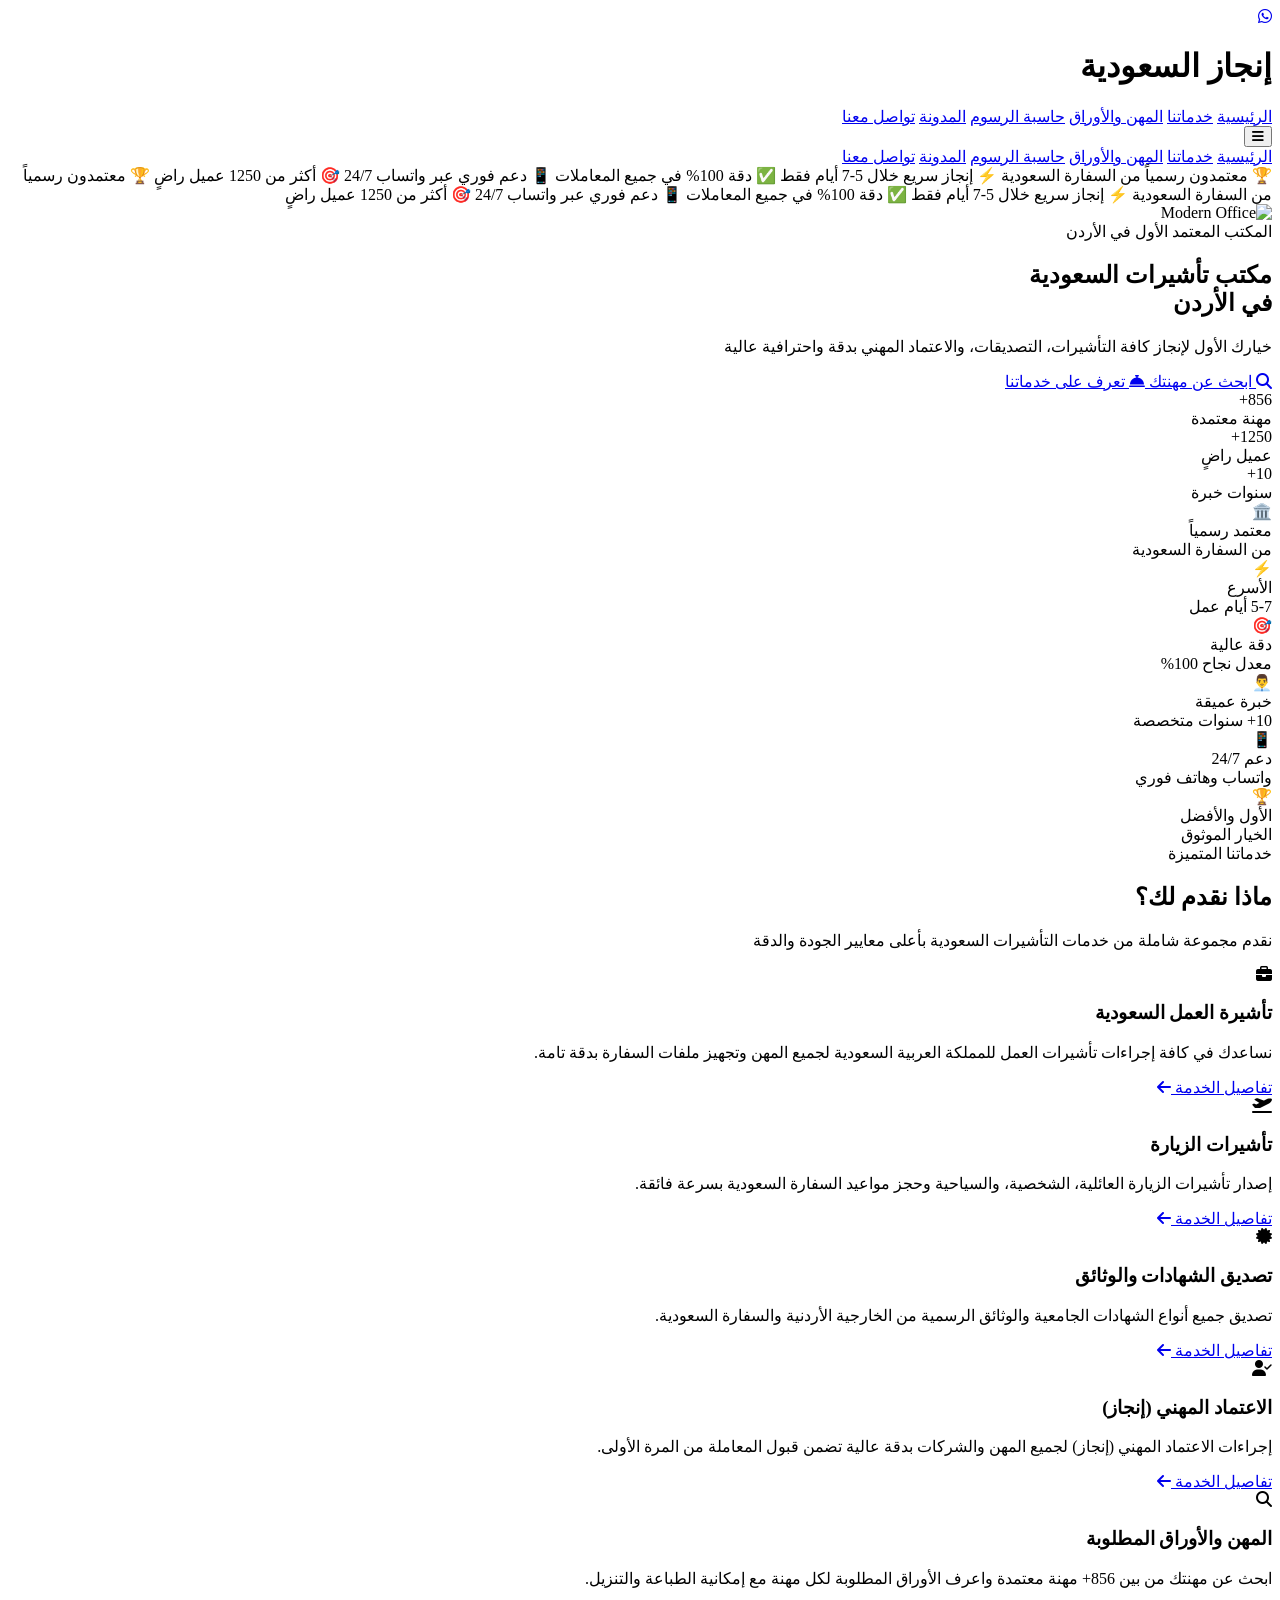
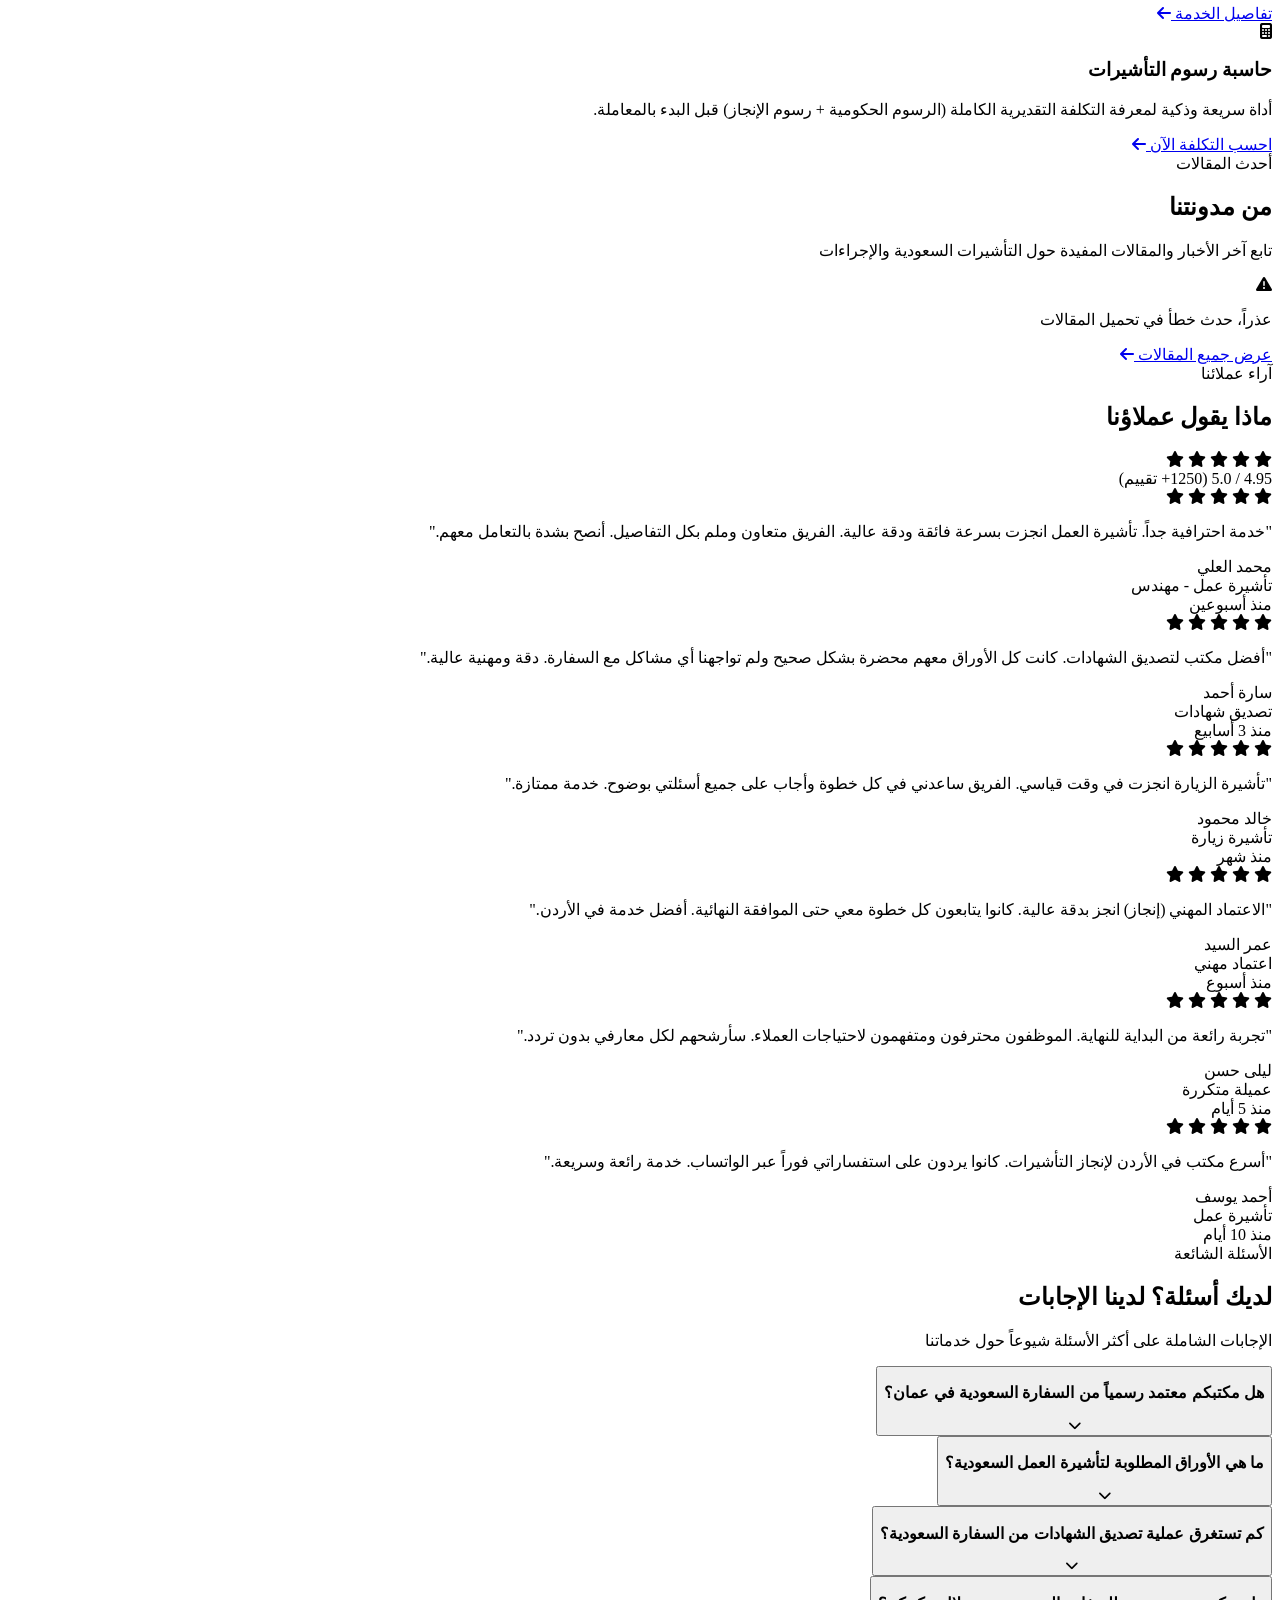
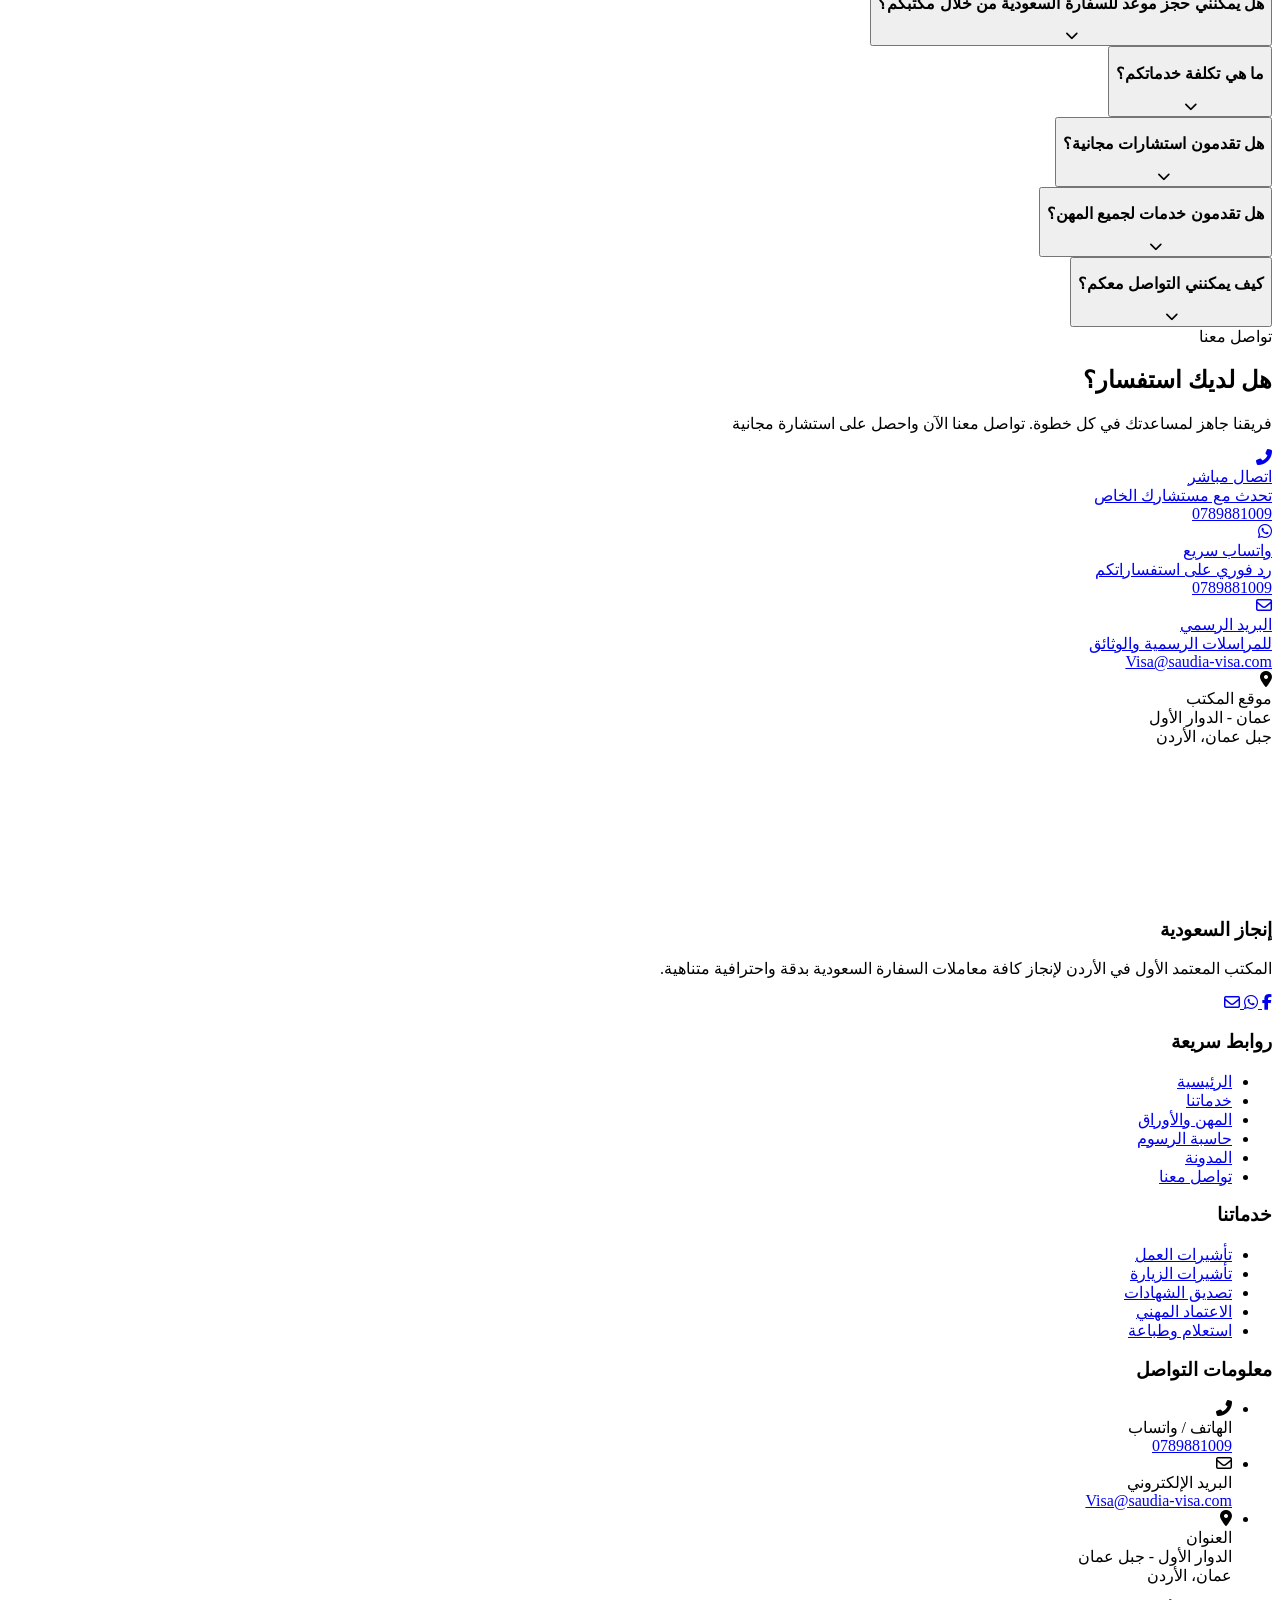
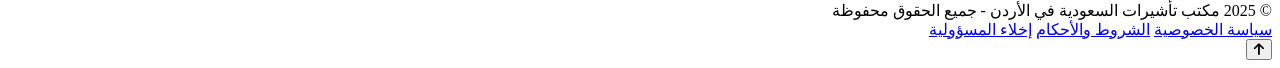
==== index.html @ 754a8220 "auto-commit for 60c1ec92-1273-4c73-ac5c-64f71bdcb154" ====
<!DOCTYPE html>
<html lang="ar" dir="rtl">
<head>
    <!-- Google Analytics -->
    <script async src="https://www.googletagmanager.com/gtag/js?id=G-4B2WJZ75XG"></script>
    <script>
      window.dataLayer = window.dataLayer || [];
      function gtag(){dataLayer.push(arguments);}
      gtag('js', new Date());
      gtag('config', 'G-4B2WJZ75XG');
    </script>
    
    <meta charset="UTF-8">
    <meta name="viewport" content="width=device-width, initial-scale=1.0">
    
    <!-- SEO Meta Tags -->
    <title>مكتب تأشيرات السعودية في الأردن | إنجاز معتمد - تسهيلات التأشيرات والتصديقات</title>
    <meta name="description" content="المكتب المعتمد الأول في الأردن لخدمات التأشيرات السعودية، تصديق الشهادات، الاعتماد المهني (إنجاز)، وحجز مواعيد السفارة. خدمات سريعة واحترافية بدقة 100%.">
    <meta name="keywords" content="تأشيرات السعودية الأردن, مكتب تأشيرات معتمد عمان, تصديق شهادات السفارة السعودية, إنجاز السعودية, تأشيرة عمل سعودية, مكتب إنجاز معتمد الأردن">
    <meta name="robots" content="index, follow, max-snippet:-1, max-image-preview:large">
    <link rel="canonical" href="https://saudia-visa.com/">
    <meta name="author" content="مكتب تأشيرات السعودية - إنجاز">
    
    <!-- Open Graph -->
    <meta property="og:type" content="website">
    <meta property="og:url" content="https://saudia-visa.com/">
    <meta property="og:title" content="مكتب تأشيرات السعودية في الأردن | المركز المعتمد للسفارة">
    <meta property="og:description" content="المكتب المعتمد الأول في الأردن لإنجاز كافة معاملات التأشيرات السعودية، التصديقات، والاعتماد المهني بأعلى معايير الدقة والسرعة.">
    <meta property="og:image" content="https://saudia-visa.com/images/1000136638.webp">
    
    <!-- Favicons -->
    <link rel="icon" type="image/x-icon" href="favicon.ico">
    <link rel="icon" type="image/png" sizes="32x32" href="favicon-32x32.png">
    
    <!-- Fonts & Icons -->
    <link rel="preconnect" href="https://fonts.googleapis.com">
    <link rel="preconnect" href="https://fonts.gstatic.com" crossorigin>
    <link href="https://fonts.googleapis.com/css2?family=Alexandria:wght@300;400;500;600;700;800;900&family=Tajawal:wght@300;400;500;700;900&display=swap" rel="stylesheet">
    <link rel="stylesheet" href="https://cdnjs.cloudflare.com/ajax/libs/font-awesome/6.5.1/css/all.min.css">
    
    <!-- Tailwind CSS -->
    <script src="https://cdn.tailwindcss.com"></script>
    <script>
        tailwind.config = {
            theme: {
                extend: {
                    colors: {
                        'navy': '#1B2A41',
                        'gold': '#C9A26A',
                        'gold-light': '#D4B583',
                        'navy-dark': '#121C2B',
                    },
                    fontFamily: {
                        'arabic': ['Alexandria', 'Tajawal', 'sans-serif'],
                    },
                }
            }
        }
    </script>
    
    <!-- Custom Styles -->
    <link rel="stylesheet" href="styles.css">
    
    <!-- Structured Data -->
    <script type="application/ld+json">
    {
      "@context": "https://schema.org",
      "@type": "LocalBusiness",
      "name": "مكتب تأشيرات السعودية في الأردن - إنجاز",
      "alternateName": ["Saudia Visa Jordan", "Enjaz KSA Jordan"],
      "url": "https://saudia-visa.com",
      "logo": "https://saudia-visa.com/favicon-32x32.png",
      "image": "https://saudia-visa.com/images/1000136638.webp",
      "description": "المكتب المعتمد لدى السفارة السعودية في الأردن لتسهيل إجراءات التأشيرات، تصديق الشهادات الجامعية والوثائق الرسمية، والزيارات للسعودية.",
      "telephone": "+962789881009",
      "email": "Visa@saudia-visa.com",
      "priceRange": "JOD 20-200",
      "address": {
        "@type": "PostalAddress",
        "streetAddress": "الدوار الأول - جبل عمان",
        "addressLocality": "عمان",
        "addressRegion": "عمان",
        "postalCode": "11110",
        "addressCountry": "JO"
      },
      "geo": {
        "@type": "GeoCoordinates",
        "latitude": 31.9539,
        "longitude": 35.9106
      },
      "openingHoursSpecification": [{
        "@type": "OpeningHoursSpecification",
        "dayOfWeek": ["Saturday", "Sunday", "Monday", "Tuesday", "Wednesday", "Thursday"],
        "opens": "09:00",
        "closes": "17:00"
      }],
      "sameAs": ["https://www.facebook.com/Saudiavisajo"],
      "aggregateRating": {
        "@type": "AggregateRating",
        "ratingValue": "4.95",
        "bestRating": "5",
        "reviewCount": "1250"
      }
    }
    </script>
</head>
<body class="font-arabic bg-gray-50 text-slate-900">
    
    <!-- Floating WhatsApp Button -->
    <a href="https://wa.me/962789881009" 
       target="_blank"
       data-testid="whatsapp-float-btn"
       class="fixed bottom-6 left-6 z-50 w-16 h-16 bg-green-500 hover:bg-green-600 text-white rounded-full flex items-center justify-center shadow-2xl hover:scale-110 transition-all duration-300 hover:-translate-y-1">
        <i class="fab fa-whatsapp text-3xl"></i>
    </a>
    
    <!-- Header / Navigation -->
    <header class="sticky top-0 z-40 backdrop-blur-xl bg-white/80 border-b border-gray-100 shadow-sm">
        <div class="max-w-7xl mx-auto px-4 sm:px-6 lg:px-8">
            <div class="flex items-center justify-between h-20">
                <!-- Logo -->
                <div class="flex-shrink-0">
                    <h1 class="text-2xl lg:text-3xl font-bold text-navy">
                        <span class="text-gold">إنجاز</span> السعودية
                    </h1>
                </div>
                
                <!-- Desktop Navigation -->
                <nav class="hidden lg:flex items-center space-x-8 space-x-reverse">
                    <a href="#home" data-testid="nav-home" class="text-navy hover:text-gold transition-colors font-medium">الرئيسية</a>
                    <a href="#services" data-testid="nav-services" class="text-navy hover:text-gold transition-colors font-medium">خدماتنا</a>
                    <a href="professions.html" data-testid="nav-professions" class="text-navy hover:text-gold transition-colors font-medium">المهن والأوراق</a>
                    <a href="calculator.html" data-testid="nav-calculator" class="text-navy hover:text-gold transition-colors font-medium">حاسبة الرسوم</a>
                    <a href="blog.html" data-testid="nav-blog" class="text-navy hover:text-gold transition-colors font-medium">المدونة</a>
                    <a href="#contact" data-testid="nav-contact-cta" class="bg-gold hover:bg-gold-light text-white px-6 py-2.5 rounded-lg font-semibold transition-all hover:-translate-y-0.5 shadow-lg">
                        تواصل معنا
                    </a>
                </nav>
                
                <!-- Mobile Menu Button -->
                <button id="mobile-menu-btn" data-testid="mobile-menu-btn" class="lg:hidden p-2 text-navy">
                    <i class="fas fa-bars text-2xl"></i>
                </button>
            </div>
        </div>
        
        <!-- Mobile Menu -->
        <div id="mobile-menu" class="hidden lg:hidden bg-white border-t border-gray-100">
            <div class="px-4 py-4 space-y-3">
                <a href="#home" class="block py-2 text-navy hover:text-gold transition-colors font-medium">الرئيسية</a>
                <a href="#services" class="block py-2 text-navy hover:text-gold transition-colors font-medium">خدماتنا</a>
                <a href="professions.html" class="block py-2 text-navy hover:text-gold transition-colors font-medium">المهن والأوراق</a>
                <a href="calculator.html" class="block py-2 text-navy hover:text-gold transition-colors font-medium">حاسبة الرسوم</a>
                <a href="blog.html" class="block py-2 text-navy hover:text-gold transition-colors font-medium">المدونة</a>
                <a href="#contact" class="block bg-gold text-white px-6 py-3 rounded-lg font-semibold text-center">تواصل معنا</a>
            </div>
        </div>
    </header>
    
    <!-- News Ticker -->
    <div class="bg-gradient-to-r from-navy to-navy-dark border-b border-gold/30 overflow-hidden">
        <div class="news-ticker py-3">
            <div class="inline-flex gap-24 animate-scroll">
                <span class="text-white text-sm font-medium whitespace-nowrap">🏆 معتمدون رسمياً من السفارة السعودية</span>
                <span class="text-gold text-sm font-medium whitespace-nowrap">⚡ إنجاز سريع خلال 5-7 أيام فقط</span>
                <span class="text-white text-sm font-medium whitespace-nowrap">✅ دقة 100% في جميع المعاملات</span>
                <span class="text-gold text-sm font-medium whitespace-nowrap">📱 دعم فوري عبر واتساب 24/7</span>
                <span class="text-white text-sm font-medium whitespace-nowrap">🎯 أكثر من 1250 عميل راضٍ</span>
                
                <span class="text-white text-sm font-medium whitespace-nowrap">🏆 معتمدون رسمياً من السفارة السعودية</span>
                <span class="text-gold text-sm font-medium whitespace-nowrap">⚡ إنجاز سريع خلال 5-7 أيام فقط</span>
                <span class="text-white text-sm font-medium whitespace-nowrap">✅ دقة 100% في جميع المعاملات</span>
                <span class="text-gold text-sm font-medium whitespace-nowrap">📱 دعم فوري عبر واتساب 24/7</span>
                <span class="text-white text-sm font-medium whitespace-nowrap">🎯 أكثر من 1250 عميل راضٍ</span>
            </div>
        </div>
    </div>
    
    <!-- Hero Section -->
    <section id="home" class="relative min-h-[90vh] flex items-center overflow-hidden">
        <div class="absolute inset-0 z-0">
            <img src="https://static.prod-images.emergentagent.com/jobs/9edf86e0-bd9d-4007-a13e-6e0731d6fd46/images/ae03e99be70bc3eed83d66beb9b21f44edf76502349122cc64ecda5b08d355f0.png" 
                 alt="Modern Office" 
                 class="w-full h-full object-cover">
            <div class="absolute inset-0 bg-gradient-to-r from-navy/95 via-navy/80 to-transparent"></div>
        </div>
        
        <div class="relative z-10 max-w-7xl mx-auto px-4 sm:px-6 lg:px-8 py-20">
            <div class="max-w-3xl">
                <div class="mb-6">
                    <span class="inline-block px-4 py-2 bg-gold/20 text-gold text-xs font-bold uppercase tracking-wider rounded-full border border-gold/40">
                        المكتب المعتمد الأول في الأردن
                    </span>
                </div>
                
                <h1 class="text-4xl sm:text-5xl lg:text-6xl font-bold text-white mb-6 leading-tight">
                    مكتب <span class="text-gold">تأشيرات السعودية</span><br>في الأردن
                </h1>
                
                <p class="text-xl sm:text-2xl text-gray-200 mb-8 leading-relaxed">
                    خيارك الأول لإنجاز كافة التأشيرات، التصديقات، والاعتماد المهني بدقة واحترافية عالية
                </p>
                
                <div class="flex flex-col sm:flex-row gap-4">
                    <a href="professions.html" 
                       data-testid="hero-cta-professions"
                       class="inline-flex items-center justify-center px-8 py-4 bg-gold hover:bg-gold-light text-white text-lg font-bold rounded-xl transition-all hover:-translate-y-1 shadow-2xl">
                        <i class="fas fa-search ml-3"></i>
                        ابحث عن مهنتك
                    </a>
                    <a href="#services" 
                       data-testid="hero-cta-services"
                       class="inline-flex items-center justify-center px-8 py-4 bg-white/10 backdrop-blur-sm hover:bg-white/20 text-white text-lg font-bold rounded-xl border-2 border-white/30 transition-all">
                        <i class="fas fa-concierge-bell ml-3"></i>
                        تعرف على خدماتنا
                    </a>
                </div>
                
                <!-- Stats -->
                <div class="grid grid-cols-3 gap-6 mt-12 pt-12 border-t border-white/20">
                    <div class="text-center">
                        <div class="text-3xl lg:text-4xl font-bold text-gold mb-1">856+</div>
                        <div class="text-sm text-gray-300">مهنة معتمدة</div>
                    </div>
                    <div class="text-center">
                        <div class="text-3xl lg:text-4xl font-bold text-gold mb-1">1250+</div>
                        <div class="text-sm text-gray-300">عميل راضٍ</div>
                    </div>
                    <div class="text-center">
                        <div class="text-3xl lg:text-4xl font-bold text-gold mb-1">10+</div>
                        <div class="text-sm text-gray-300">سنوات خبرة</div>
                    </div>
                </div>
            </div>
        </div>
    </section>
    
    <!-- Trust Badges -->
    <section class="py-12 bg-white border-y border-gray-100">
        <div class="max-w-7xl mx-auto px-4 sm:px-6 lg:px-8">
            <div class="grid grid-cols-2 md:grid-cols-3 lg:grid-cols-6 gap-6">
                <div class="text-center p-6 rounded-2xl bg-gray-50 hover:bg-gold/5 transition-colors border border-transparent hover:border-gold/30">
                    <div class="text-4xl mb-3">🏛️</div>
                    <div class="font-bold text-navy text-sm mb-1">معتمد رسمياً</div>
                    <div class="text-xs text-gray-600">من السفارة السعودية</div>
                </div>
                
                <div class="text-center p-6 rounded-2xl bg-gray-50 hover:bg-gold/5 transition-colors border border-transparent hover:border-gold/30">
                    <div class="text-4xl mb-3">⚡</div>
                    <div class="font-bold text-navy text-sm mb-1">الأسرع</div>
                    <div class="text-xs text-gray-600">5-7 أيام عمل</div>
                </div>
                
                <div class="text-center p-6 rounded-2xl bg-gray-50 hover:bg-gold/5 transition-colors border border-transparent hover:border-gold/30">
                    <div class="text-4xl mb-3">🎯</div>
                    <div class="font-bold text-navy text-sm mb-1">دقة عالية</div>
                    <div class="text-xs text-gray-600">معدل نجاح 100%</div>
                </div>
                
                <div class="text-center p-6 rounded-2xl bg-gray-50 hover:bg-gold/5 transition-colors border border-transparent hover:border-gold/30">
                    <div class="text-4xl mb-3">👨‍💼</div>
                    <div class="font-bold text-navy text-sm mb-1">خبرة عميقة</div>
                    <div class="text-xs text-gray-600">10+ سنوات متخصصة</div>
                </div>
                
                <div class="text-center p-6 rounded-2xl bg-gray-50 hover:bg-gold/5 transition-colors border border-transparent hover:border-gold/30">
                    <div class="text-4xl mb-3">📱</div>
                    <div class="font-bold text-navy text-sm mb-1">دعم 24/7</div>
                    <div class="text-xs text-gray-600">واتساب وهاتف فوري</div>
                </div>
                
                <div class="text-center p-6 rounded-2xl bg-gray-50 hover:bg-gold/5 transition-colors border border-transparent hover:border-gold/30">
                    <div class="text-4xl mb-3">🏆</div>
                    <div class="font-bold text-navy text-sm mb-1">الأول والأفضل</div>
                    <div class="text-xs text-gray-600">الخيار الموثوق</div>
                </div>
            </div>
        </div>
    </section>
    
    <!-- Services Section -->
    <section id="services" class="py-20 lg:py-32 bg-gray-50">
        <div class="max-w-7xl mx-auto px-4 sm:px-6 lg:px-8">
            <div class="text-center mb-16">
                <span class="text-gold text-xs font-bold uppercase tracking-wider">خدماتنا المتميزة</span>
                <h2 class="text-3xl sm:text-4xl lg:text-5xl font-bold text-navy mt-3 mb-6">ماذا نقدم لك؟</h2>
                <p class="text-lg text-gray-600 max-w-3xl mx-auto">
                    نقدم مجموعة شاملة من خدمات التأشيرات السعودية بأعلى معايير الجودة والدقة
                </p>
            </div>
            
            <div class="grid md:grid-cols-2 lg:grid-cols-3 gap-8">
                <!-- Service Card 1 -->
                <div class="bg-white rounded-2xl p-8 border border-gray-100 hover:border-gold/30 hover:-translate-y-2 transition-all duration-300 shadow-sm hover:shadow-xl group" data-testid="service-work-visa">
                    <div class="w-16 h-16 bg-navy/5 group-hover:bg-navy rounded-xl flex items-center justify-center mb-6 transition-colors">
                        <i class="fas fa-briefcase text-2xl text-navy group-hover:text-white transition-colors"></i>
                    </div>
                    <h3 class="text-2xl font-bold text-navy mb-4">تأشيرة العمل السعودية</h3>
                    <p class="text-gray-600 mb-6 leading-relaxed">
                        نساعدك في كافة إجراءات تأشيرات العمل للمملكة العربية السعودية لجميع المهن وتجهيز ملفات السفارة بدقة تامة.
                    </p>
                    <a href="work-visa.html" data-testid="service-link-work-visa" class="inline-flex items-center text-gold font-semibold hover:gap-3 transition-all">
                        تفاصيل الخدمة
                        <i class="fas fa-arrow-left mr-2"></i>
                    </a>
                </div>
                
                <!-- Service Card 2 -->
                <div class="bg-white rounded-2xl p-8 border border-gray-100 hover:border-gold/30 hover:-translate-y-2 transition-all duration-300 shadow-sm hover:shadow-xl group" data-testid="service-visit-visa">
                    <div class="w-16 h-16 bg-navy/5 group-hover:bg-navy rounded-xl flex items-center justify-center mb-6 transition-colors">
                        <i class="fas fa-plane-departure text-2xl text-navy group-hover:text-white transition-colors"></i>
                    </div>
                    <h3 class="text-2xl font-bold text-navy mb-4">تأشيرات الزيارة</h3>
                    <p class="text-gray-600 mb-6 leading-relaxed">
                        إصدار تأشيرات الزيارة العائلية، الشخصية، والسياحية وحجز مواعيد السفارة السعودية بسرعة فائقة.
                    </p>
                    <a href="visit-visa.html" data-testid="service-link-visit-visa" class="inline-flex items-center text-gold font-semibold hover:gap-3 transition-all">
                        تفاصيل الخدمة
                        <i class="fas fa-arrow-left mr-2"></i>
                    </a>
                </div>
                
                <!-- Service Card 3 -->
                <div class="bg-white rounded-2xl p-8 border border-gray-100 hover:border-gold/30 hover:-translate-y-2 transition-all duration-300 shadow-sm hover:shadow-xl group" data-testid="service-certificates">
                    <div class="w-16 h-16 bg-navy/5 group-hover:bg-navy rounded-xl flex items-center justify-center mb-6 transition-colors">
                        <i class="fas fa-certificate text-2xl text-navy group-hover:text-white transition-colors"></i>
                    </div>
                    <h3 class="text-2xl font-bold text-navy mb-4">تصديق الشهادات والوثائق</h3>
                    <p class="text-gray-600 mb-6 leading-relaxed">
                        تصديق جميع أنواع الشهادات الجامعية والوثائق الرسمية من الخارجية الأردنية والسفارة السعودية.
                    </p>
                    <a href="certificates.html" data-testid="service-link-certificates" class="inline-flex items-center text-gold font-semibold hover:gap-3 transition-all">
                        تفاصيل الخدمة
                        <i class="fas fa-arrow-left mr-2"></i>
                    </a>
                </div>
                
                <!-- Service Card 4 -->
                <div class="bg-white rounded-2xl p-8 border border-gray-100 hover:border-gold/30 hover:-translate-y-2 transition-all duration-300 shadow-sm hover:shadow-xl group" data-testid="service-professional">
                    <div class="w-16 h-16 bg-navy/5 group-hover:bg-navy rounded-xl flex items-center justify-center mb-6 transition-colors">
                        <i class="fas fa-user-check text-2xl text-navy group-hover:text-white transition-colors"></i>
                    </div>
                    <h3 class="text-2xl font-bold text-navy mb-4">الاعتماد المهني (إنجاز)</h3>
                    <p class="text-gray-600 mb-6 leading-relaxed">
                        إجراءات الاعتماد المهني (إنجاز) لجميع المهن والشركات بدقة عالية تضمن قبول المعاملة من المرة الأولى.
                    </p>
                    <a href="professional.html" data-testid="service-link-professional" class="inline-flex items-center text-gold font-semibold hover:gap-3 transition-all">
                        تفاصيل الخدمة
                        <i class="fas fa-arrow-left mr-2"></i>
                    </a>
                </div>
                
                <!-- Service Card 5 -->
                <div class="bg-white rounded-2xl p-8 border border-gray-100 hover:border-gold/30 hover:-translate-y-2 transition-all duration-300 shadow-sm hover:shadow-xl group" data-testid="service-professions">
                    <div class="w-16 h-16 bg-navy/5 group-hover:bg-navy rounded-xl flex items-center justify-center mb-6 transition-colors">
                        <i class="fas fa-search text-2xl text-navy group-hover:text-white transition-colors"></i>
                    </div>
                    <h3 class="text-2xl font-bold text-navy mb-4">المهن والأوراق المطلوبة</h3>
                    <p class="text-gray-600 mb-6 leading-relaxed">
                        ابحث عن مهنتك من بين 856+ مهنة معتمدة واعرف الأوراق المطلوبة لكل مهنة مع إمكانية الطباعة والتنزيل.
                    </p>
                    <a href="professions.html" data-testid="service-link-professions" class="inline-flex items-center text-gold font-semibold hover:gap-3 transition-all">
                        تفاصيل الخدمة
                        <i class="fas fa-arrow-left mr-2"></i>
                    </a>
                </div>
                
                <!-- Service Card 6 -->
                <div class="bg-white rounded-2xl p-8 border border-gold/30 hover:-translate-y-2 transition-all duration-300 shadow-sm hover:shadow-xl group" data-testid="service-calculator">
                    <div class="w-16 h-16 bg-gold/10 group-hover:bg-gold rounded-xl flex items-center justify-center mb-6 transition-colors">
                        <i class="fas fa-calculator text-2xl text-gold group-hover:text-white transition-colors"></i>
                    </div>
                    <h3 class="text-2xl font-bold text-navy mb-4">حاسبة رسوم التأشيرات</h3>
                    <p class="text-gray-600 mb-6 leading-relaxed">
                        أداة سريعة وذكية لمعرفة التكلفة التقديرية الكاملة (الرسوم الحكومية + رسوم الإنجاز) قبل البدء بالمعاملة.
                    </p>
                    <a href="calculator.html" data-testid="service-link-calculator" class="inline-flex items-center text-gold font-semibold hover:gap-3 transition-all">
                        احسب التكلفة الآن
                        <i class="fas fa-arrow-left mr-2"></i>
                    </a>
                </div>
            </div>
        </div>
    </section>
    
    <!-- Blog Section -->
    <section class="py-20 lg:py-32 bg-white">
        <div class="max-w-7xl mx-auto px-4 sm:px-6 lg:px-8">
            <div class="text-center mb-16">
                <span class="text-gold text-xs font-bold uppercase tracking-wider">أحدث المقالات</span>
                <h2 class="text-3xl sm:text-4xl lg:text-5xl font-bold text-navy mt-3 mb-6">من مدونتنا</h2>
                <p class="text-lg text-gray-600 max-w-3xl mx-auto">
                    تابع آخر الأخبار والمقالات المفيدة حول التأشيرات السعودية والإجراءات
                </p>
            </div>
            
            <div id="blog-posts" class="grid md:grid-cols-2 lg:grid-cols-3 gap-8">
                <!-- Blog posts will be loaded dynamically -->
                <div class="text-center col-span-full text-gray-500">جاري تحميل المقالات...</div>
            </div>
            
            <div class="text-center mt-12">
                <a href="blog.html" data-testid="blog-view-all" class="inline-flex items-center px-8 py-3 bg-navy hover:bg-navy-dark text-white font-bold rounded-xl transition-all">
                    عرض جميع المقالات
                    <i class="fas fa-arrow-left mr-3"></i>
                </a>
            </div>
        </div>
    </section>
    
    <!-- Reviews / Testimonials Section -->
    <section class="py-20 lg:py-32 bg-gradient-to-br from-gray-50 to-white">
        <div class="max-w-7xl mx-auto px-4 sm:px-6 lg:px-8">
            <div class="text-center mb-16">
                <span class="text-gold text-xs font-bold uppercase tracking-wider">آراء عملائنا</span>
                <h2 class="text-3xl sm:text-4xl lg:text-5xl font-bold text-navy mt-3 mb-6">ماذا يقول عملاؤنا</h2>
                <div class="flex items-center justify-center gap-2 mb-4">
                    <div class="flex text-gold text-2xl">
                        <i class="fas fa-star"></i>
                        <i class="fas fa-star"></i>
                        <i class="fas fa-star"></i>
                        <i class="fas fa-star"></i>
                        <i class="fas fa-star"></i>
                    </div>
                    <span class="text-lg font-bold text-navy">4.95 / 5.0</span>
                    <span class="text-gray-600">(1250+ تقييم)</span>
                </div>
            </div>
            
            <div class="grid md:grid-cols-2 lg:grid-cols-3 gap-8">
                <!-- Review 1 -->
                <div class="bg-white rounded-2xl p-8 border border-gray-100 hover:border-gold/30 transition-all shadow-sm hover:shadow-lg" data-testid="review-1">
                    <div class="flex text-gold text-lg mb-4">
                        <i class="fas fa-star"></i>
                        <i class="fas fa-star"></i>
                        <i class="fas fa-star"></i>
                        <i class="fas fa-star"></i>
                        <i class="fas fa-star"></i>
                    </div>
                    <p class="text-gray-700 mb-6 leading-relaxed italic">
                        "خدمة احترافية جداً. تأشيرة العمل انجزت بسرعة فائقة ودقة عالية. الفريق متعاون وملم بكل التفاصيل. أنصح بشدة بالتعامل معهم."
                    </p>
                    <div class="flex items-center justify-between pt-4 border-t border-gray-100">
                        <div>
                            <div class="font-bold text-navy">محمد العلي</div>
                            <div class="text-sm text-gray-500">تأشيرة عمل - مهندس</div>
                        </div>
                        <div class="text-xs text-gray-400">منذ أسبوعين</div>
                    </div>
                </div>
                
                <!-- Review 2 -->
                <div class="bg-white rounded-2xl p-8 border border-gray-100 hover:border-gold/30 transition-all shadow-sm hover:shadow-lg" data-testid="review-2">
                    <div class="flex text-gold text-lg mb-4">
                        <i class="fas fa-star"></i>
                        <i class="fas fa-star"></i>
                        <i class="fas fa-star"></i>
                        <i class="fas fa-star"></i>
                        <i class="fas fa-star"></i>
                    </div>
                    <p class="text-gray-700 mb-6 leading-relaxed italic">
                        "أفضل مكتب لتصديق الشهادات. كانت كل الأوراق معهم محضرة بشكل صحيح ولم تواجهنا أي مشاكل مع السفارة. دقة ومهنية عالية."
                    </p>
                    <div class="flex items-center justify-between pt-4 border-t border-gray-100">
                        <div>
                            <div class="font-bold text-navy">سارة أحمد</div>
                            <div class="text-sm text-gray-500">تصديق شهادات</div>
                        </div>
                        <div class="text-xs text-gray-400">منذ 3 أسابيع</div>
                    </div>
                </div>
                
                <!-- Review 3 -->
                <div class="bg-white rounded-2xl p-8 border border-gray-100 hover:border-gold/30 transition-all shadow-sm hover:shadow-lg" data-testid="review-3">
                    <div class="flex text-gold text-lg mb-4">
                        <i class="fas fa-star"></i>
                        <i class="fas fa-star"></i>
                        <i class="fas fa-star"></i>
                        <i class="fas fa-star"></i>
                        <i class="fas fa-star"></i>
                    </div>
                    <p class="text-gray-700 mb-6 leading-relaxed italic">
                        "تأشيرة الزيارة انجزت في وقت قياسي. الفريق ساعدني في كل خطوة وأجاب على جميع أسئلتي بوضوح. خدمة ممتازة."
                    </p>
                    <div class="flex items-center justify-between pt-4 border-t border-gray-100">
                        <div>
                            <div class="font-bold text-navy">خالد محمود</div>
                            <div class="text-sm text-gray-500">تأشيرة زيارة</div>
                        </div>
                        <div class="text-xs text-gray-400">منذ شهر</div>
                    </div>
                </div>
                
                <!-- Review 4 -->
                <div class="bg-white rounded-2xl p-8 border border-gray-100 hover:border-gold/30 transition-all shadow-sm hover:shadow-lg" data-testid="review-4">
                    <div class="flex text-gold text-lg mb-4">
                        <i class="fas fa-star"></i>
                        <i class="fas fa-star"></i>
                        <i class="fas fa-star"></i>
                        <i class="fas fa-star"></i>
                        <i class="fas fa-star"></i>
                    </div>
                    <p class="text-gray-700 mb-6 leading-relaxed italic">
                        "الاعتماد المهني (إنجاز) انجز بدقة عالية. كانوا يتابعون كل خطوة معي حتى الموافقة النهائية. أفضل خدمة في الأردن."
                    </p>
                    <div class="flex items-center justify-between pt-4 border-t border-gray-100">
                        <div>
                            <div class="font-bold text-navy">عمر السيد</div>
                            <div class="text-sm text-gray-500">اعتماد مهني</div>
                        </div>
                        <div class="text-xs text-gray-400">منذ أسبوع</div>
                    </div>
                </div>
                
                <!-- Review 5 -->
                <div class="bg-white rounded-2xl p-8 border border-gray-100 hover:border-gold/30 transition-all shadow-sm hover:shadow-lg" data-testid="review-5">
                    <div class="flex text-gold text-lg mb-4">
                        <i class="fas fa-star"></i>
                        <i class="fas fa-star"></i>
                        <i class="fas fa-star"></i>
                        <i class="fas fa-star"></i>
                        <i class="fas fa-star"></i>
                    </div>
                    <p class="text-gray-700 mb-6 leading-relaxed italic">
                        "تجربة رائعة من البداية للنهاية. الموظفون محترفون ومتفهمون لاحتياجات العملاء. سأرشحهم لكل معارفي بدون تردد."
                    </p>
                    <div class="flex items-center justify-between pt-4 border-t border-gray-100">
                        <div>
                            <div class="font-bold text-navy">ليلى حسن</div>
                            <div class="text-sm text-gray-500">عميلة متكررة</div>
                        </div>
                        <div class="text-xs text-gray-400">منذ 5 أيام</div>
                    </div>
                </div>
                
                <!-- Review 6 -->
                <div class="bg-white rounded-2xl p-8 border border-gray-100 hover:border-gold/30 transition-all shadow-sm hover:shadow-lg" data-testid="review-6">
                    <div class="flex text-gold text-lg mb-4">
                        <i class="fas fa-star"></i>
                        <i class="fas fa-star"></i>
                        <i class="fas fa-star"></i>
                        <i class="fas fa-star"></i>
                        <i class="fas fa-star"></i>
                    </div>
                    <p class="text-gray-700 mb-6 leading-relaxed italic">
                        "أسرع مكتب في الأردن لإنجاز التأشيرات. كانوا يردون على استفساراتي فوراً عبر الواتساب. خدمة رائعة وسريعة."
                    </p>
                    <div class="flex items-center justify-between pt-4 border-t border-gray-100">
                        <div>
                            <div class="font-bold text-navy">أحمد يوسف</div>
                            <div class="text-sm text-gray-500">تأشيرة عمل</div>
                        </div>
                        <div class="text-xs text-gray-400">منذ 10 أيام</div>
                    </div>
                </div>
            </div>
        </div>
    </section>
    
    <!-- FAQ Section -->
    <section id="faq" class="py-20 lg:py-32 bg-white">
        <div class="max-w-4xl mx-auto px-4 sm:px-6 lg:px-8">
            <div class="text-center mb-16">
                <span class="text-gold text-xs font-bold uppercase tracking-wider">الأسئلة الشائعة</span>
                <h2 class="text-3xl sm:text-4xl lg:text-5xl font-bold text-navy mt-3 mb-6">لديك أسئلة؟ لدينا الإجابات</h2>
                <p class="text-lg text-gray-600">
                    الإجابات الشاملة على أكثر الأسئلة شيوعاً حول خدماتنا
                </p>
            </div>
            
            <div class="space-y-4">
                <!-- FAQ Item 1 -->
                <div class="border border-gray-200 rounded-xl overflow-hidden" data-testid="faq-item-1">
                    <button class="faq-question w-full text-right px-6 py-5 bg-white hover:bg-gray-50 transition-colors flex items-center justify-between">
                        <h3 class="text-lg font-bold text-navy">هل مكتبكم معتمد رسمياً من السفارة السعودية في عمان؟</h3>
                        <i class="fas fa-chevron-down text-gold transition-transform"></i>
                    </button>
                    <div class="faq-answer hidden px-6 py-5 bg-gray-50 border-t border-gray-200">
                        <p class="text-gray-700 leading-relaxed">
                            نعم، نحن مكتب معتمد رسمياً من السفارة السعودية في الأردن، ونعمل كمركز متخصص لإنجاز كافة المعاملات المتعلقة بالتأشيرات والتصديقات والاعتماد المهني (إنجاز). لدينا ترخيص رسمي ونعمل بشكل مباشر مع السفارة.
                        </p>
                    </div>
                </div>
                
                <!-- FAQ Item 2 -->
                <div class="border border-gray-200 rounded-xl overflow-hidden" data-testid="faq-item-2">
                    <button class="faq-question w-full text-right px-6 py-5 bg-white hover:bg-gray-50 transition-colors flex items-center justify-between">
                        <h3 class="text-lg font-bold text-navy">ما هي الأوراق المطلوبة لتأشيرة العمل السعودية؟</h3>
                        <i class="fas fa-chevron-down text-gold transition-transform"></i>
                    </button>
                    <div class="faq-answer hidden px-6 py-5 bg-gray-50 border-t border-gray-200">
                        <p class="text-gray-700 leading-relaxed">
                            تختلف الأوراق المطلوبة حسب المهنة، ولكن بشكل عام تشمل: جواز سفر ساري المفعول (صلاحية 6 أشهر على الأقل)، صور شخصية حديثة، الفحص الطبي المعتمد، الشهادات الأكاديمية والخبرات العملية، وتفويض إلكتروني (إنجاز). يمكنك البحث عن مهنتك في قسم "المهن والأوراق المطلوبة" لمعرفة التفاصيل الدقيقة.
                        </p>
                    </div>
                </div>
                
                <!-- FAQ Item 3 -->
                <div class="border border-gray-200 rounded-xl overflow-hidden" data-testid="faq-item-3">
                    <button class="faq-question w-full text-right px-6 py-5 bg-white hover:bg-gray-50 transition-colors flex items-center justify-between">
                        <h3 class="text-lg font-bold text-navy">كم تستغرق عملية تصديق الشهادات من السفارة السعودية؟</h3>
                        <i class="fas fa-chevron-down text-gold transition-transform"></i>
                    </button>
                    <div class="faq-answer hidden px-6 py-5 bg-gray-50 border-t border-gray-200">
                        <p class="text-gray-700 leading-relaxed">
                            تستغرق عملية التصديق عادةً من 3 إلى 5 أيام عمل، وذلك بعد استكمال كافة التصديقات المطلوبة من الجهات الأردنية المعنية (التعليم العالي أو التربية والتعليم والخارجية الأردنية). نحن نقوم بمتابعة المعاملة حتى إتمامها بنجاح.
                        </p>
                    </div>
                </div>
                
                <!-- FAQ Item 4 -->
                <div class="border border-gray-200 rounded-xl overflow-hidden" data-testid="faq-item-4">
                    <button class="faq-question w-full text-right px-6 py-5 bg-white hover:bg-gray-50 transition-colors flex items-center justify-between">
                        <h3 class="text-lg font-bold text-navy">هل يمكنني حجز موعد للسفارة السعودية من خلال مكتبكم؟</h3>
                        <i class="fas fa-chevron-down text-gold transition-transform"></i>
                    </button>
                    <div class="faq-answer hidden px-6 py-5 bg-gray-50 border-t border-gray-200">
                        <p class="text-gray-700 leading-relaxed">
                            نعم، نقوم بحجز المواعيد نيابة عنك وتجهيز كافة الملفات المطلوبة وفقاً لمعايير السفارة لضمان قبول المعاملة من المرة الأولى دون أي تأخير أو رفض.
                        </p>
                    </div>
                </div>
                
                <!-- FAQ Item 5 -->
                <div class="border border-gray-200 rounded-xl overflow-hidden" data-testid="faq-item-5">
                    <button class="faq-question w-full text-right px-6 py-5 bg-white hover:bg-gray-50 transition-colors flex items-center justify-between">
                        <h3 class="text-lg font-bold text-navy">ما هي تكلفة خدماتكم؟</h3>
                        <i class="fas fa-chevron-down text-gold transition-transform"></i>
                    </button>
                    <div class="faq-answer hidden px-6 py-5 bg-gray-50 border-t border-gray-200">
                        <p class="text-gray-700 leading-relaxed">
                            التكلفة تختلف حسب نوع الخدمة والمهنة. يمكنك استخدام "حاسبة الرسوم" للحصول على تقدير دقيق للتكلفة الإجمالية (الرسوم الحكومية + رسوم المكتب). نحن نضمن أسعاراً تنافسية مع أعلى مستوى من الخدمة.
                        </p>
                    </div>
                </div>
                
                <!-- FAQ Item 6 -->
                <div class="border border-gray-200 rounded-xl overflow-hidden" data-testid="faq-item-6">
                    <button class="faq-question w-full text-right px-6 py-5 bg-white hover:bg-gray-50 transition-colors flex items-center justify-between">
                        <h3 class="text-lg font-bold text-navy">هل تقدمون استشارات مجانية؟</h3>
                        <i class="fas fa-chevron-down text-gold transition-transform"></i>
                    </button>
                    <div class="faq-answer hidden px-6 py-5 bg-gray-50 border-t border-gray-200">
                        <p class="text-gray-700 leading-relaxed">
                            نعم، فريقنا متاح للاستشارات المجانية على مدار 24/7 عبر الواتساب والهاتف لمساعدتك في اختيار الخدمة المناسبة والإجابة على جميع استفساراتك قبل البدء بالمعاملة.
                        </p>
                    </div>
                </div>
                
                <!-- FAQ Item 7 -->
                <div class="border border-gray-200 rounded-xl overflow-hidden" data-testid="faq-item-7">
                    <button class="faq-question w-full text-right px-6 py-5 bg-white hover:bg-gray-50 transition-colors flex items-center justify-between">
                        <h3 class="text-lg font-bold text-navy">هل تقدمون خدمات لجميع المهن؟</h3>
                        <i class="fas fa-chevron-down text-gold transition-transform"></i>
                    </button>
                    <div class="faq-answer hidden px-6 py-5 bg-gray-50 border-t border-gray-200">
                        <p class="text-gray-700 leading-relaxed">
                            نعم، نقدم خدمات تأشيرات العمل لأكثر من 856 مهنة معتمدة من السفارة السعودية. يمكنك البحث عن مهنتك في قاعدة بياناتنا الشاملة والتعرف على الأوراق المطلوبة بالتفصيل.
                        </p>
                    </div>
                </div>
                
                <!-- FAQ Item 8 -->
                <div class="border border-gray-200 rounded-xl overflow-hidden" data-testid="faq-item-8">
                    <button class="faq-question w-full text-right px-6 py-5 bg-white hover:bg-gray-50 transition-colors flex items-center justify-between">
                        <h3 class="text-lg font-bold text-navy">كيف يمكنني التواصل معكم؟</h3>
                        <i class="fas fa-chevron-down text-gold transition-transform"></i>
                    </button>
                    <div class="faq-answer hidden px-6 py-5 bg-gray-50 border-t border-gray-200">
                        <p class="text-gray-700 leading-relaxed">
                            يمكنك التواصل معنا عبر: الواتساب (0789881009)، الاتصال الهاتفي المباشر (0789881009)، البريد الإلكتروني (Visa@saudia-visa.com)، أو زيارتنا في مكتبنا بعمان - الدوار الأول - جبل عمان.
                        </p>
                    </div>
                </div>
            </div>
        </div>
    </section>
    
    <!-- Contact & Map Section -->
    <section id="contact" class="py-20 lg:py-32 bg-gradient-to-br from-navy to-navy-dark text-white">
        <div class="max-w-7xl mx-auto px-4 sm:px-6 lg:px-8">
            <div class="grid lg:grid-cols-2 gap-16 items-start">
                <!-- Contact Info -->
                <div>
                    <span class="text-gold text-xs font-bold uppercase tracking-wider">تواصل معنا</span>
                    <h2 class="text-3xl sm:text-4xl lg:text-5xl font-bold mt-3 mb-6">هل لديك استفسار؟</h2>
                    <p class="text-xl text-gray-300 mb-12 leading-relaxed">
                        فريقنا جاهز لمساعدتك في كل خطوة. تواصل معنا الآن واحصل على استشارة مجانية
                    </p>
                    
                    <div class="space-y-6">
                        <!-- Phone -->
                        <a href="tel:0789881009" data-testid="contact-phone" class="flex items-start gap-4 p-6 bg-white/10 backdrop-blur-sm rounded-2xl hover:bg-white/20 transition-all border border-white/10">
                            <div class="w-14 h-14 bg-gold rounded-xl flex items-center justify-center flex-shrink-0">
                                <i class="fas fa-phone-alt text-white text-xl"></i>
                            </div>
                            <div>
                                <div class="font-bold text-lg mb-1">اتصال مباشر</div>
                                <div class="text-gray-300 mb-2">تحدث مع مستشارك الخاص</div>
                                <div class="text-gold font-bold text-lg">0789881009</div>
                            </div>
                        </a>
                        
                        <!-- WhatsApp -->
                        <a href="https://wa.me/962789881009" target="_blank" data-testid="contact-whatsapp" class="flex items-start gap-4 p-6 bg-white/10 backdrop-blur-sm rounded-2xl hover:bg-white/20 transition-all border border-white/10">
                            <div class="w-14 h-14 bg-green-500 rounded-xl flex items-center justify-center flex-shrink-0">
                                <i class="fab fa-whatsapp text-white text-2xl"></i>
                            </div>
                            <div>
                                <div class="font-bold text-lg mb-1">واتساب سريع</div>
                                <div class="text-gray-300 mb-2">رد فوري على استفساراتكم</div>
                                <div class="text-gold font-bold text-lg">0789881009</div>
                            </div>
                        </a>
                        
                        <!-- Email -->
                        <a href="mailto:Visa@saudia-visa.com" data-testid="contact-email" class="flex items-start gap-4 p-6 bg-white/10 backdrop-blur-sm rounded-2xl hover:bg-white/20 transition-all border border-white/10">
                            <div class="w-14 h-14 bg-gold rounded-xl flex items-center justify-center flex-shrink-0">
                                <i class="far fa-envelope text-white text-xl"></i>
                            </div>
                            <div>
                                <div class="font-bold text-lg mb-1">البريد الرسمي</div>
                                <div class="text-gray-300 mb-2">للمراسلات الرسمية والوثائق</div>
                                <div class="text-gold font-bold">Visa@saudia-visa.com</div>
                            </div>
                        </a>
                        
                        <!-- Location -->
                        <div class="flex items-start gap-4 p-6 bg-white/10 backdrop-blur-sm rounded-2xl border border-white/10">
                            <div class="w-14 h-14 bg-gold rounded-xl flex items-center justify-center flex-shrink-0">
                                <i class="fas fa-map-marker-alt text-white text-xl"></i>
                            </div>
                            <div>
                                <div class="font-bold text-lg mb-1">موقع المكتب</div>
                                <div class="text-gray-300 mb-2">عمان - الدوار الأول</div>
                                <div class="text-gold font-bold">جبل عمان، الأردن</div>
                            </div>
                        </div>
                    </div>
                </div>
                
                <!-- Map -->
                <div class="rounded-2xl overflow-hidden shadow-2xl h-[600px] lg:sticky lg:top-24" data-testid="google-map">
                    <iframe 
                        src="https://www.google.com/maps/embed?pb=!1m18!1m12!1m3!1d3384.2827842735484!2d35.9086!3d31.9539!2m3!1f0!2f0!3f0!3m2!1i1024!2i768!4f13.1!3m3!1m2!1s0x0%3A0x0!2zMzHCsDU3JzE0LjAiTiAzNcKwNTQnMzEuMCJF!5e0!3m2!1sen!2sjo!4v1234567890" 
                        width="100%" 
                        height="100%" 
                        style="border:0;" 
                        allowfullscreen="" 
                        loading="lazy" 
                        referrerpolicy="no-referrer-when-downgrade"
                        class="grayscale hover:grayscale-0 transition-all duration-500">
                    </iframe>
                </div>
            </div>
        </div>
    </section>
    
    <!-- Footer -->
    <footer class="bg-navy-dark text-white pt-20 pb-8">
        <div class="max-w-7xl mx-auto px-4 sm:px-6 lg:px-8">
            <div class="grid md:grid-cols-2 lg:grid-cols-4 gap-12 mb-16">
                <!-- Column 1: About -->
                <div>
                    <h3 class="text-2xl font-bold mb-6">
                        <span class="text-gold">إنجاز</span> السعودية
                    </h3>
                    <p class="text-gray-400 mb-6 leading-relaxed">
                        المكتب المعتمد الأول في الأردن لإنجاز كافة معاملات السفارة السعودية بدقة واحترافية متناهية.
                    </p>
                    <div class="flex gap-3">
                        <a href="https://www.facebook.com/Saudiavisajo" target="_blank" class="w-10 h-10 bg-white/10 hover:bg-gold rounded-lg flex items-center justify-center transition-colors">
                            <i class="fab fa-facebook-f"></i>
                        </a>
                        <a href="https://wa.me/962789881009" target="_blank" class="w-10 h-10 bg-white/10 hover:bg-gold rounded-lg flex items-center justify-center transition-colors">
                            <i class="fab fa-whatsapp"></i>
                        </a>
                        <a href="mailto:Visa@saudia-visa.com" class="w-10 h-10 bg-white/10 hover:bg-gold rounded-lg flex items-center justify-center transition-colors">
                            <i class="far fa-envelope"></i>
                        </a>
                    </div>
                </div>
                
                <!-- Column 2: Quick Links -->
                <div>
                    <h3 class="text-lg font-bold mb-6 border-b border-gold/30 pb-3">روابط سريعة</h3>
                    <ul class="space-y-3">
                        <li><a href="#home" class="text-gray-400 hover:text-gold transition-colors">الرئيسية</a></li>
                        <li><a href="#services" class="text-gray-400 hover:text-gold transition-colors">خدماتنا</a></li>
                        <li><a href="professions.html" class="text-gray-400 hover:text-gold transition-colors">المهن والأوراق</a></li>
                        <li><a href="calculator.html" class="text-gray-400 hover:text-gold transition-colors">حاسبة الرسوم</a></li>
                        <li><a href="blog.html" class="text-gray-400 hover:text-gold transition-colors">المدونة</a></li>
                        <li><a href="#contact" class="text-gray-400 hover:text-gold transition-colors">تواصل معنا</a></li>
                    </ul>
                </div>
                
                <!-- Column 3: Services -->
                <div>
                    <h3 class="text-lg font-bold mb-6 border-b border-gold/30 pb-3">خدماتنا</h3>
                    <ul class="space-y-3">
                        <li><a href="work-visa.html" class="text-gray-400 hover:text-gold transition-colors">تأشيرات العمل</a></li>
                        <li><a href="visit-visa.html" class="text-gray-400 hover:text-gold transition-colors">تأشيرات الزيارة</a></li>
                        <li><a href="certificates.html" class="text-gray-400 hover:text-gold transition-colors">تصديق الشهادات</a></li>
                        <li><a href="professional.html" class="text-gray-400 hover:text-gold transition-colors">الاعتماد المهني</a></li>
                        <li><a href="saudi-visa-inquiry.html" class="text-gray-400 hover:text-gold transition-colors">استعلام وطباعة</a></li>
                    </ul>
                </div>
                
                <!-- Column 4: Contact -->
                <div>
                    <h3 class="text-lg font-bold mb-6 border-b border-gold/30 pb-3">معلومات التواصل</h3>
                    <ul class="space-y-4 text-gray-400">
                        <li class="flex items-start gap-3">
                            <i class="fas fa-phone-alt text-gold mt-1"></i>
                            <div>
                                <div class="text-sm text-gray-500 mb-1">الهاتف / واتساب</div>
                                <a href="tel:0789881009" class="hover:text-gold transition-colors">0789881009</a>
                            </div>
                        </li>
                        <li class="flex items-start gap-3">
                            <i class="far fa-envelope text-gold mt-1"></i>
                            <div>
                                <div class="text-sm text-gray-500 mb-1">البريد الإلكتروني</div>
                                <a href="mailto:Visa@saudia-visa.com" class="hover:text-gold transition-colors">Visa@saudia-visa.com</a>
                            </div>
                        </li>
                        <li class="flex items-start gap-3">
                            <i class="fas fa-map-marker-alt text-gold mt-1"></i>
                            <div>
                                <div class="text-sm text-gray-500 mb-1">العنوان</div>
                                <div>الدوار الأول - جبل عمان<br>عمان، الأردن</div>
                            </div>
                        </li>
                    </ul>
                </div>
            </div>
            
            <!-- Bottom Footer -->
            <div class="pt-8 border-t border-white/10 flex flex-col md:flex-row items-center justify-between gap-4">
                <div class="text-gray-400 text-sm text-center md:text-right">
                    © 2025 مكتب تأشيرات السعودية في الأردن - جميع الحقوق محفوظة
                </div>
                <div class="flex gap-6 text-sm">
                    <a href="privacy.html" class="text-gray-400 hover:text-gold transition-colors">سياسة الخصوصية</a>
                    <a href="terms.html" class="text-gray-400 hover:text-gold transition-colors">الشروط والأحكام</a>
                    <a href="disclaimer.html" class="text-gray-400 hover:text-gold transition-colors">إخلاء المسؤولية</a>
                </div>
            </div>
        </div>
    </footer>
    
    <script src="script.js"></script>
</body>
</html>
---- styles.css ----
/* Modern Luxurious Saudi Visa Website - Custom Styles */

/* Smooth Scrolling */
html {
    scroll-behavior: smooth;
}

/* News Ticker Animation */
@keyframes scroll {
    0% {
        transform: translateX(0);
    }
    100% {
        transform: translateX(-50%);
    }
}

.animate-scroll {
    animation: scroll 40s linear infinite;
}

.news-ticker:hover .animate-scroll {
    animation-play-state: paused;
}

/* Custom Scrollbar */
::-webkit-scrollbar {
    width: 10px;
}

::-webkit-scrollbar-track {
    background: #f1f1f1;
}

::-webkit-scrollbar-thumb {
    background: #C9A26A;
    border-radius: 5px;
}

::-webkit-scrollbar-thumb:hover {
    background: #B58E56;
}

/* Blog Card Styles */
.blog-card {
    transition: all 0.3s ease;
}

.blog-card:hover {
    transform: translateY(-8px);
}

.blog-card img {
    transition: transform 0.5s ease;
}

.blog-card:hover img {
    transform: scale(1.05);
}

/* FAQ Accordion */
.faq-question.active i {
    transform: rotate(180deg);
}

.faq-answer {
    max-height: 0;
    overflow: hidden;
    transition: max-height 0.3s ease;
}

.faq-answer.active {
    max-height: 500px;
}

/* Print Styles for PDF Generation */
@media print {
    @page {
        size: A4;
        margin: 20mm;
    }
    
    body {
        background: white;
    }
    
    .no-print,
    nav,
    footer,
    .floating-actions,
    #mobile-menu-btn,
    .whatsapp-float {
        display: none !important;
    }
    
    .print-header {
        display: block !important;
        text-align: center;
        margin-bottom: 30px;
        padding-bottom: 20px;
        border-bottom: 3px solid #C9A26A;
    }
    
    .print-header h1 {
        color: #1B2A41;
        font-size: 28px;
        margin-bottom: 10px;
    }
    
    .print-header .office-info {
        color: #475569;
        font-size: 14px;
        line-height: 1.8;
    }
    
    .print-content {
        page-break-inside: avoid;
    }
    
    h1, h2, h3 {
        page-break-after: avoid;
        color: #1B2A41 !important;
    }
    
    ul, ol {
        page-break-inside: avoid;
    }
}

/* Profession Database Table */
.profession-table {
    width: 100%;
    border-collapse: collapse;
}

.profession-table th {
    background: #1B2A41;
    color: white;
    padding: 12px;
    text-align: right;
    font-weight: 600;
}

.profession-table td {
    padding: 12px;
    border-bottom: 1px solid #e5e7eb;
}

.profession-table tr:hover {
    background: #f9fafb;
}

/* Loader / Spinner */
.loader {
    border: 4px solid #f3f4f6;
    border-top: 4px solid #C9A26A;
    border-radius: 50%;
    width: 40px;
    height: 40px;
    animation: spin 1s linear infinite;
}

@keyframes spin {
    0% { transform: rotate(0deg); }
    100% { transform: rotate(360deg); }
}

/* Mobile Menu */
#mobile-menu {
    transition: all 0.3s ease;
}

#mobile-menu.active {
    display: block !important;
}

/* Hover Effects */
.hover-lift {
    transition: transform 0.3s ease;
}

.hover-lift:hover {
    transform: translateY(-4px);
}

/* Glass Effect */
.glass-effect {
    background: rgba(255, 255, 255, 0.9);
    backdrop-filter: blur(10px);
    -webkit-backdrop-filter: blur(10px);
}

/* Gradient Text */
.gradient-text {
    background: linear-gradient(135deg, #1B2A41 0%, #C9A26A 100%);
    -webkit-background-clip: text;
    -webkit-text-fill-color: transparent;
    background-clip: text;
}

/* Card Shine Effect */
@keyframes shine {
    0% {
        background-position: -200% center;
    }
    100% {
        background-position: 200% center;
    }
}

.card-shine::before {
    content: '';
    position: absolute;
    top: 0;
    left: -100%;
    width: 100%;
    height: 100%;
    background: linear-gradient(
        90deg,
        transparent,
        rgba(255, 255, 255, 0.1),
        transparent
    );
    transition: 0.5s;
}

.card-shine:hover::before {
    left: 100%;
}

/* Arabic Font Optimization */
body {
    font-feature-settings: "liga" 1, "calt" 1;
    text-rendering: optimizeLegibility;
    -webkit-font-smoothing: antialiased;
    -moz-osx-font-smoothing: grayscale;
}

/* Focus Visible for Accessibility */
*:focus-visible {
    outline: 2px solid #C9A26A;
    outline-offset: 2px;
}

/* Image Loading */
img {
    transition: opacity 0.3s ease;
}

img:not([src]):not([srcset]) {
    opacity: 0;
}

/* Responsive Typography */
@media (max-width: 640px) {
    html {
        font-size: 14px;
    }
}

/* Calculator Specific Styles */
.calculator-result {
    background: linear-gradient(135deg, #1B2A41 0%, #2a3f5f 100%);
    border: 2px solid #C9A26A;
}

.calculator-input:focus {
    border-color: #C9A26A;
    box-shadow: 0 0 0 3px rgba(201, 162, 106, 0.1);
}

/* Professions Search */
.search-highlight {
    background: yellow;
    padding: 2px 4px;
    border-radius: 3px;
    font-weight: 600;
}

/* Testimonial Stars */
.stars {
    color: #C9A26A;
    letter-spacing: 2px;
}

/* Map Styles */
iframe {
    border-radius: 16px;
}

/* Blog Post Content Styles */
.blog-content {
    line-height: 1.8;
}

.blog-content h2 {
    margin-top: 2rem;
    margin-bottom: 1rem;
    font-size: 1.8rem;
    font-weight: 700;
    color: #1B2A41;
}

.blog-content h3 {
    margin-top: 1.5rem;
    margin-bottom: 0.75rem;
    font-size: 1.4rem;
    font-weight: 600;
    color: #1B2A41;
}

.blog-content p {
    margin-bottom: 1rem;
    color: #475569;
}

.blog-content ul,
.blog-content ol {
    margin-bottom: 1rem;
    padding-right: 1.5rem;
}

.blog-content li {
    margin-bottom: 0.5rem;
    color: #475569;
}

.blog-content a {
    color: #C9A26A;
    text-decoration: underline;
}

.blog-content a:hover {
    color: #B58E56;
}

.blog-content blockquote {
    border-right: 4px solid #C9A26A;
    padding-right: 1rem;
    margin: 1.5rem 0;
    font-style: italic;
    color: #64748b;
}

.blog-content code {
    background: #f1f5f9;
    padding: 2px 6px;
    border-radius: 4px;
    font-family: 'Courier New', monospace;
    font-size: 0.9em;
}

.blog-content pre {
    background: #f1f5f9;
    padding: 1rem;
    border-radius: 8px;
    overflow-x: auto;
    margin: 1rem 0;
}

.blog-content img {
    max-width: 100%;
    height: auto;
    border-radius: 12px;
    margin: 1.5rem 0;
}

/* Badge Styles */
.badge {
    display: inline-block;
    padding: 0.25rem 0.75rem;
    border-radius: 9999px;
    font-size: 0.75rem;
    font-weight: 600;
    text-transform: uppercase;
}

.badge-success {
    background: #dcfce7;
    color: #166534;
}

.badge-warning {
    background: #fef3c7;
    color: #92400e;
}

.badge-info {
    background: #dbeafe;
    color: #1e40af;
}

/* Skeleton Loader */
.skeleton {
    background: linear-gradient(90deg, #f0f0f0 25%, #e0e0e0 50%, #f0f0f0 75%);
    background-size: 200% 100%;
    animation: loading 1.5s infinite;
}

@keyframes loading {
    0% {
        background-position: 200% 0;
    }
    100% {
        background-position: -200% 0;
    }
}

/* Tooltip */
.tooltip {
    position: relative;
}

.tooltip::before {
    content: attr(data-tooltip);
    position: absolute;
    bottom: 100%;
    left: 50%;
    transform: translateX(-50%);
    padding: 0.5rem 0.75rem;
    background: #1B2A41;
    color: white;
    border-radius: 6px;
    font-size: 0.875rem;
    white-space: nowrap;
    opacity: 0;
    pointer-events: none;
    transition: opacity 0.3s;
    margin-bottom: 0.5rem;
}

.tooltip:hover::before {
    opacity: 1;
}

/* Print Button */
.print-btn {
    background: linear-gradient(135deg, #1B2A41 0%, #2a3f5f 100%);
    color: white;
    padding: 0.75rem 1.5rem;
    border-radius: 8px;
    font-weight: 600;
    transition: all 0.3s;
    border: 2px solid #C9A26A;
}

.print-btn:hover {
    transform: translateY(-2px);
    box-shadow: 0 8px 20px rgba(201, 162, 106, 0.3);
}

/* Success Message */
.success-message {
    background: #dcfce7;
    border: 1px solid #86efac;
    color: #166534;
    padding: 1rem;
    border-radius: 8px;
    margin: 1rem 0;
}

/* Error Message */
.error-message {
    background: #fee2e2;
    border: 1px solid #fca5a5;
    color: #991b1b;
    padding: 1rem;
    border-radius: 8px;
    margin: 1rem 0;
}
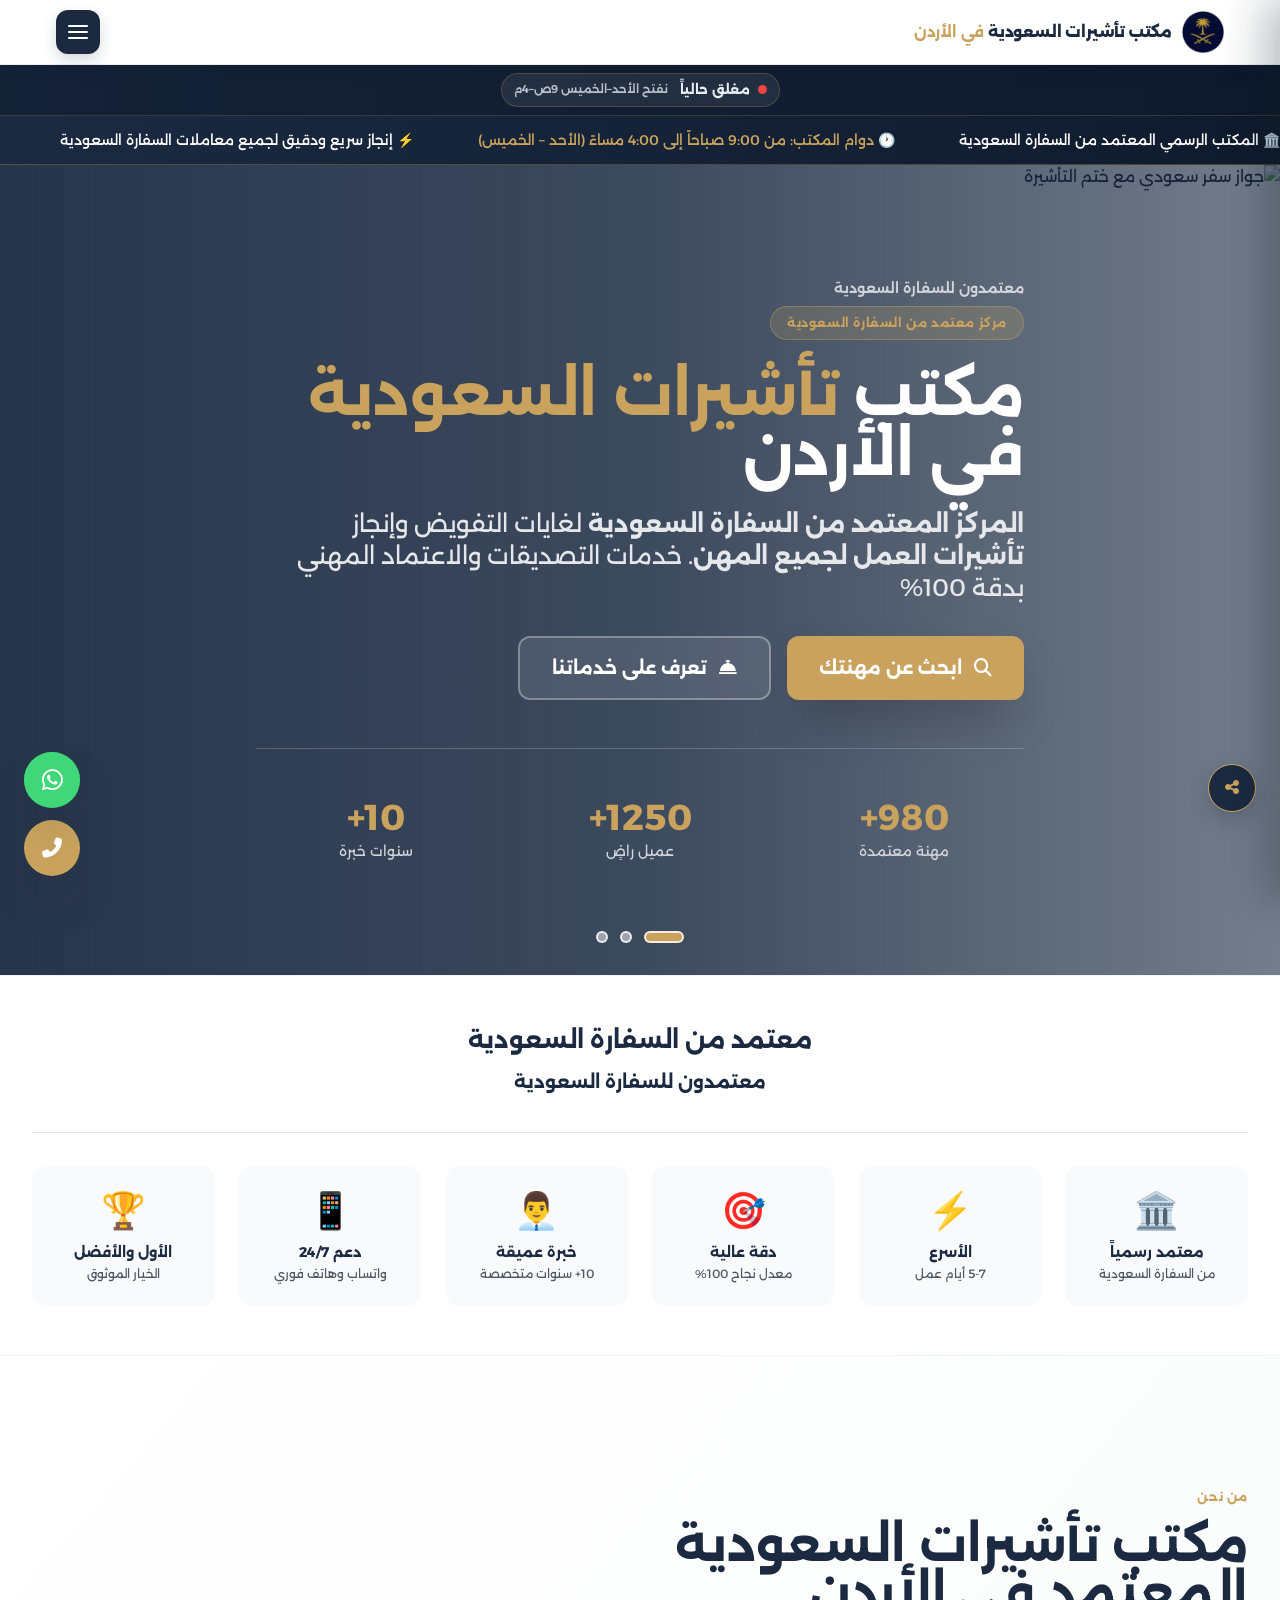
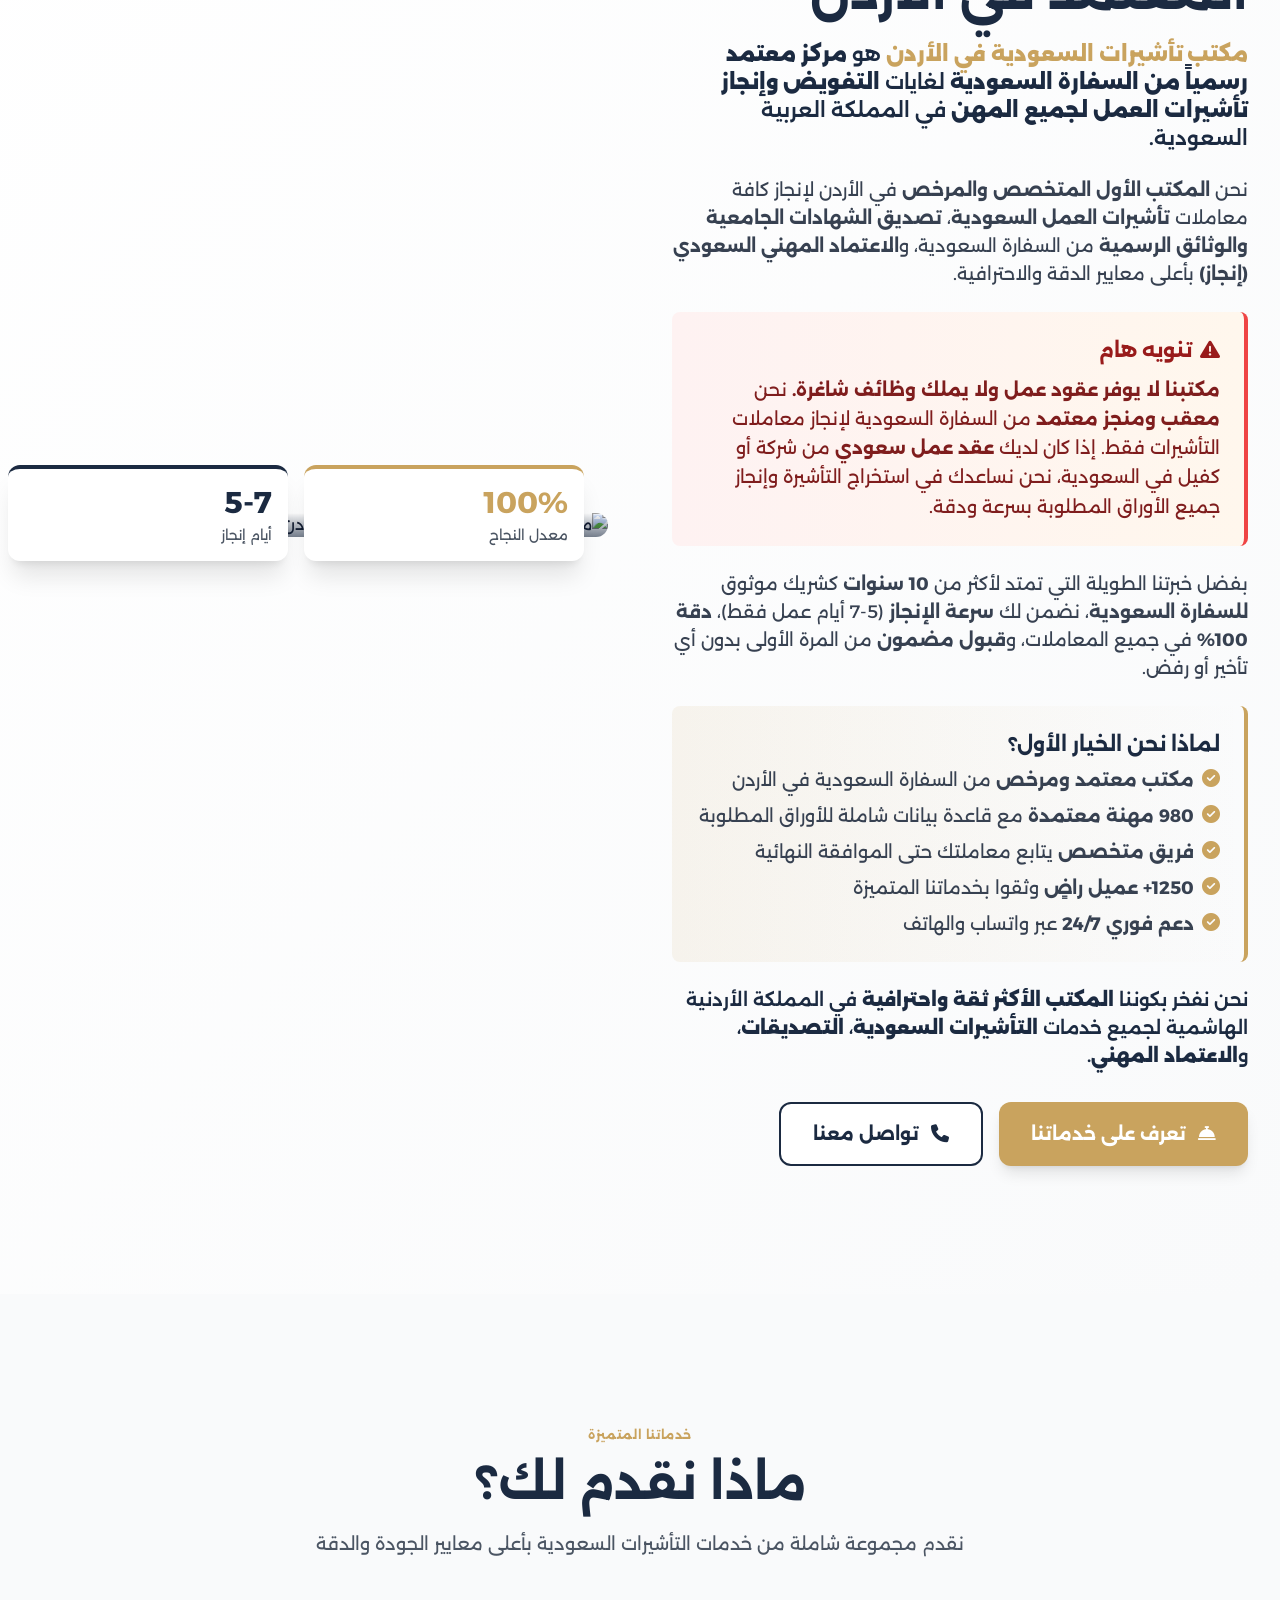
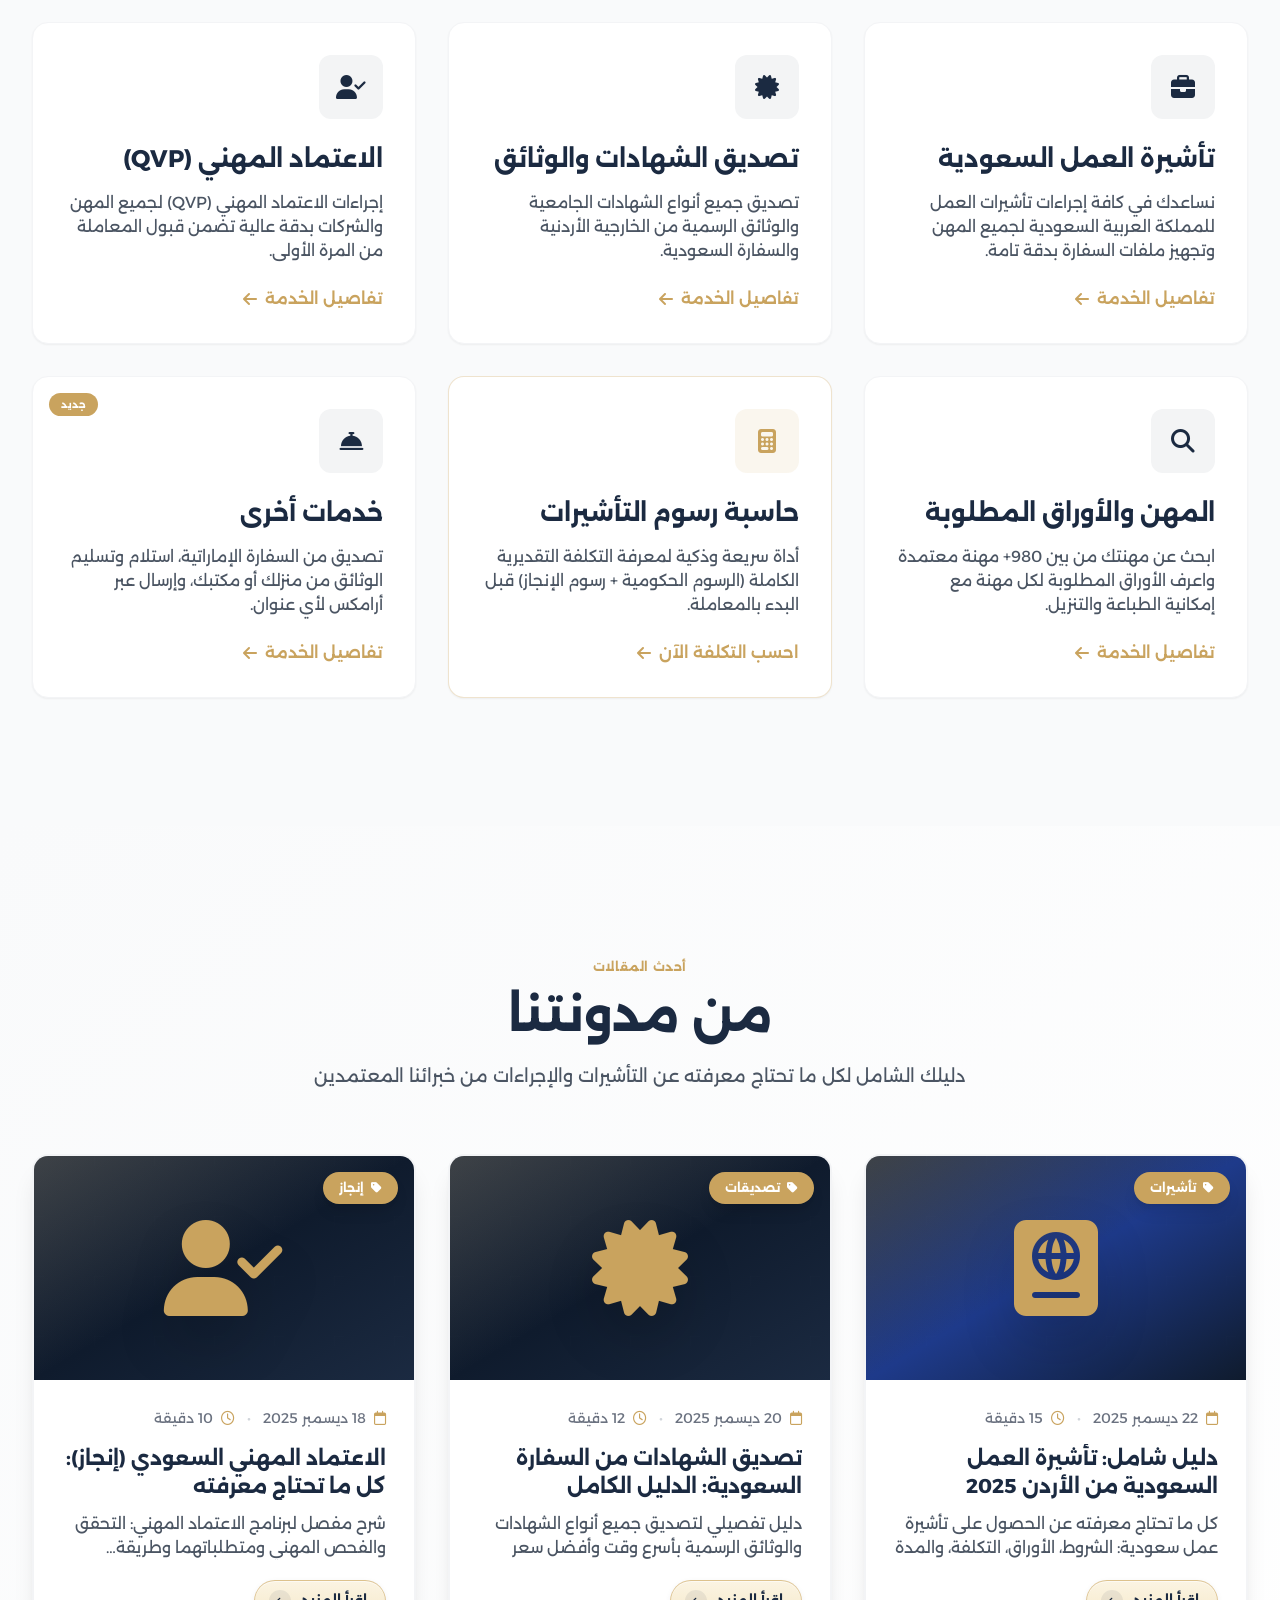
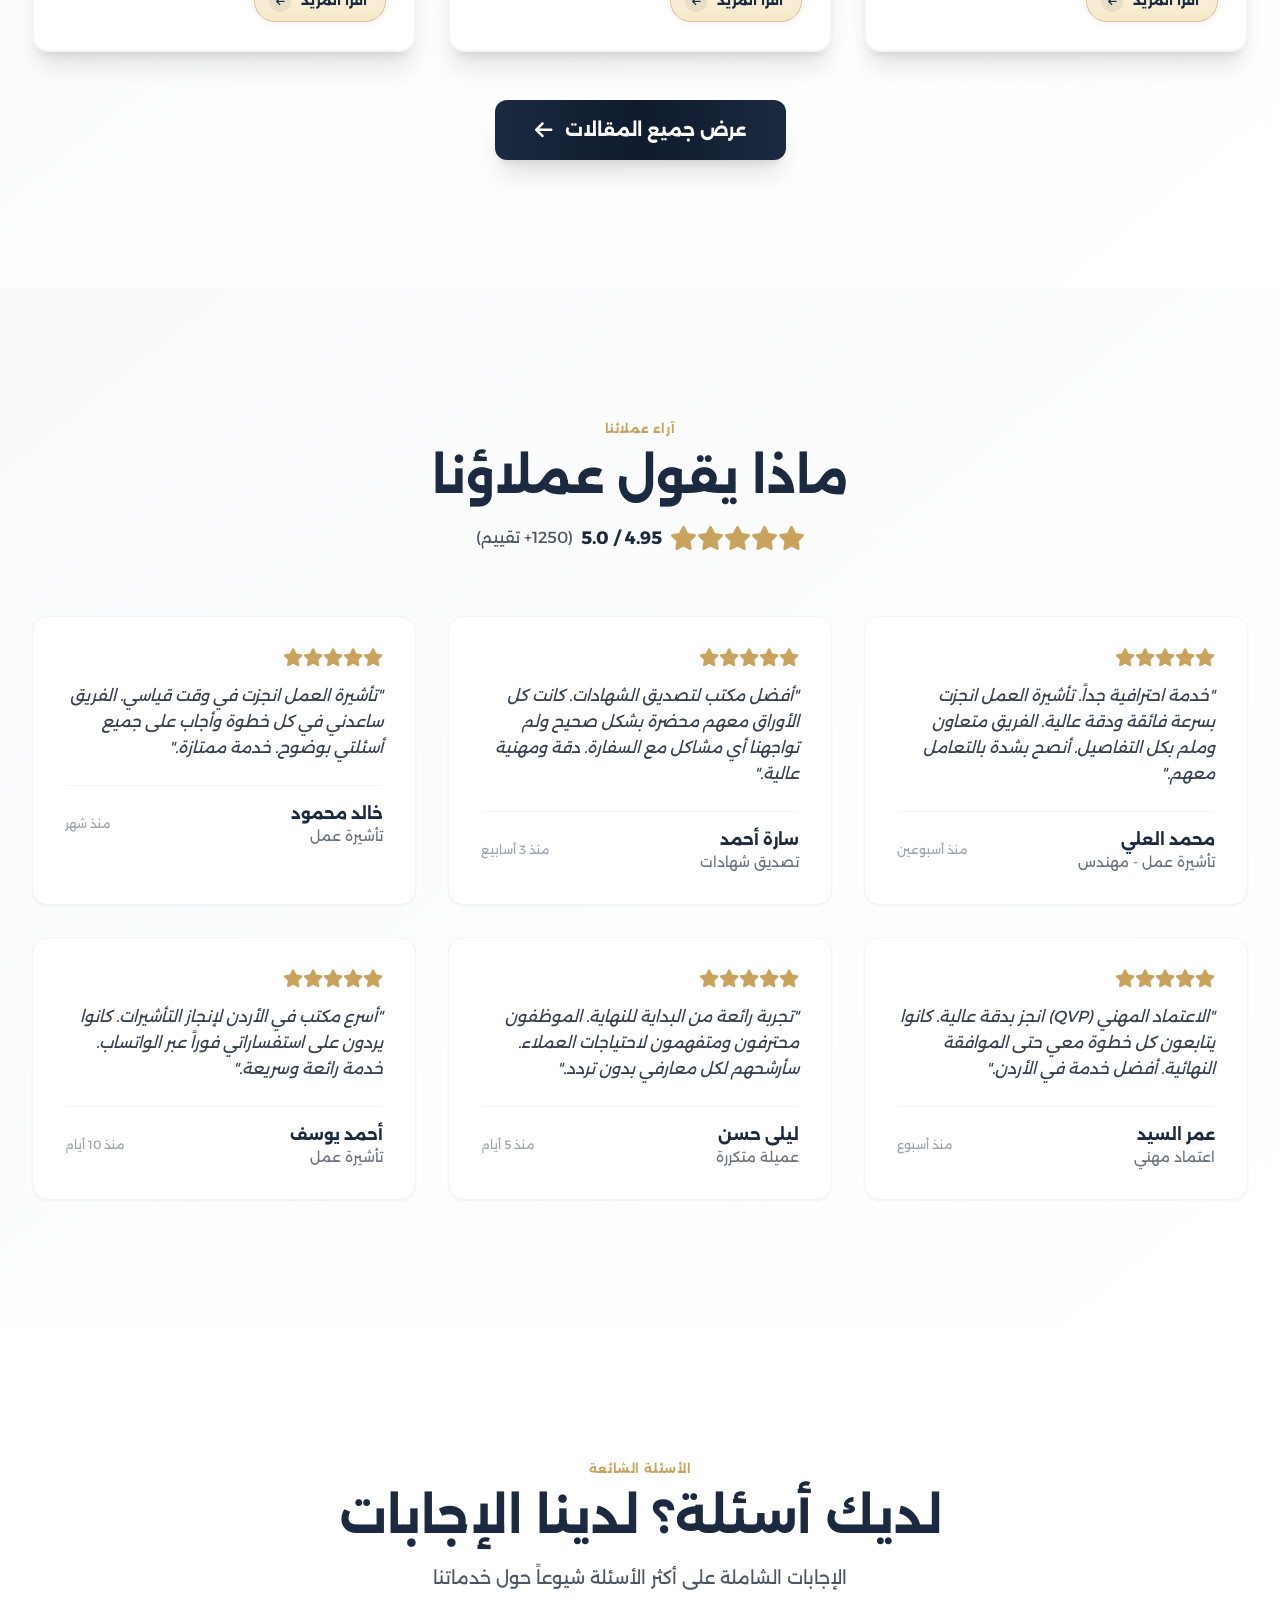
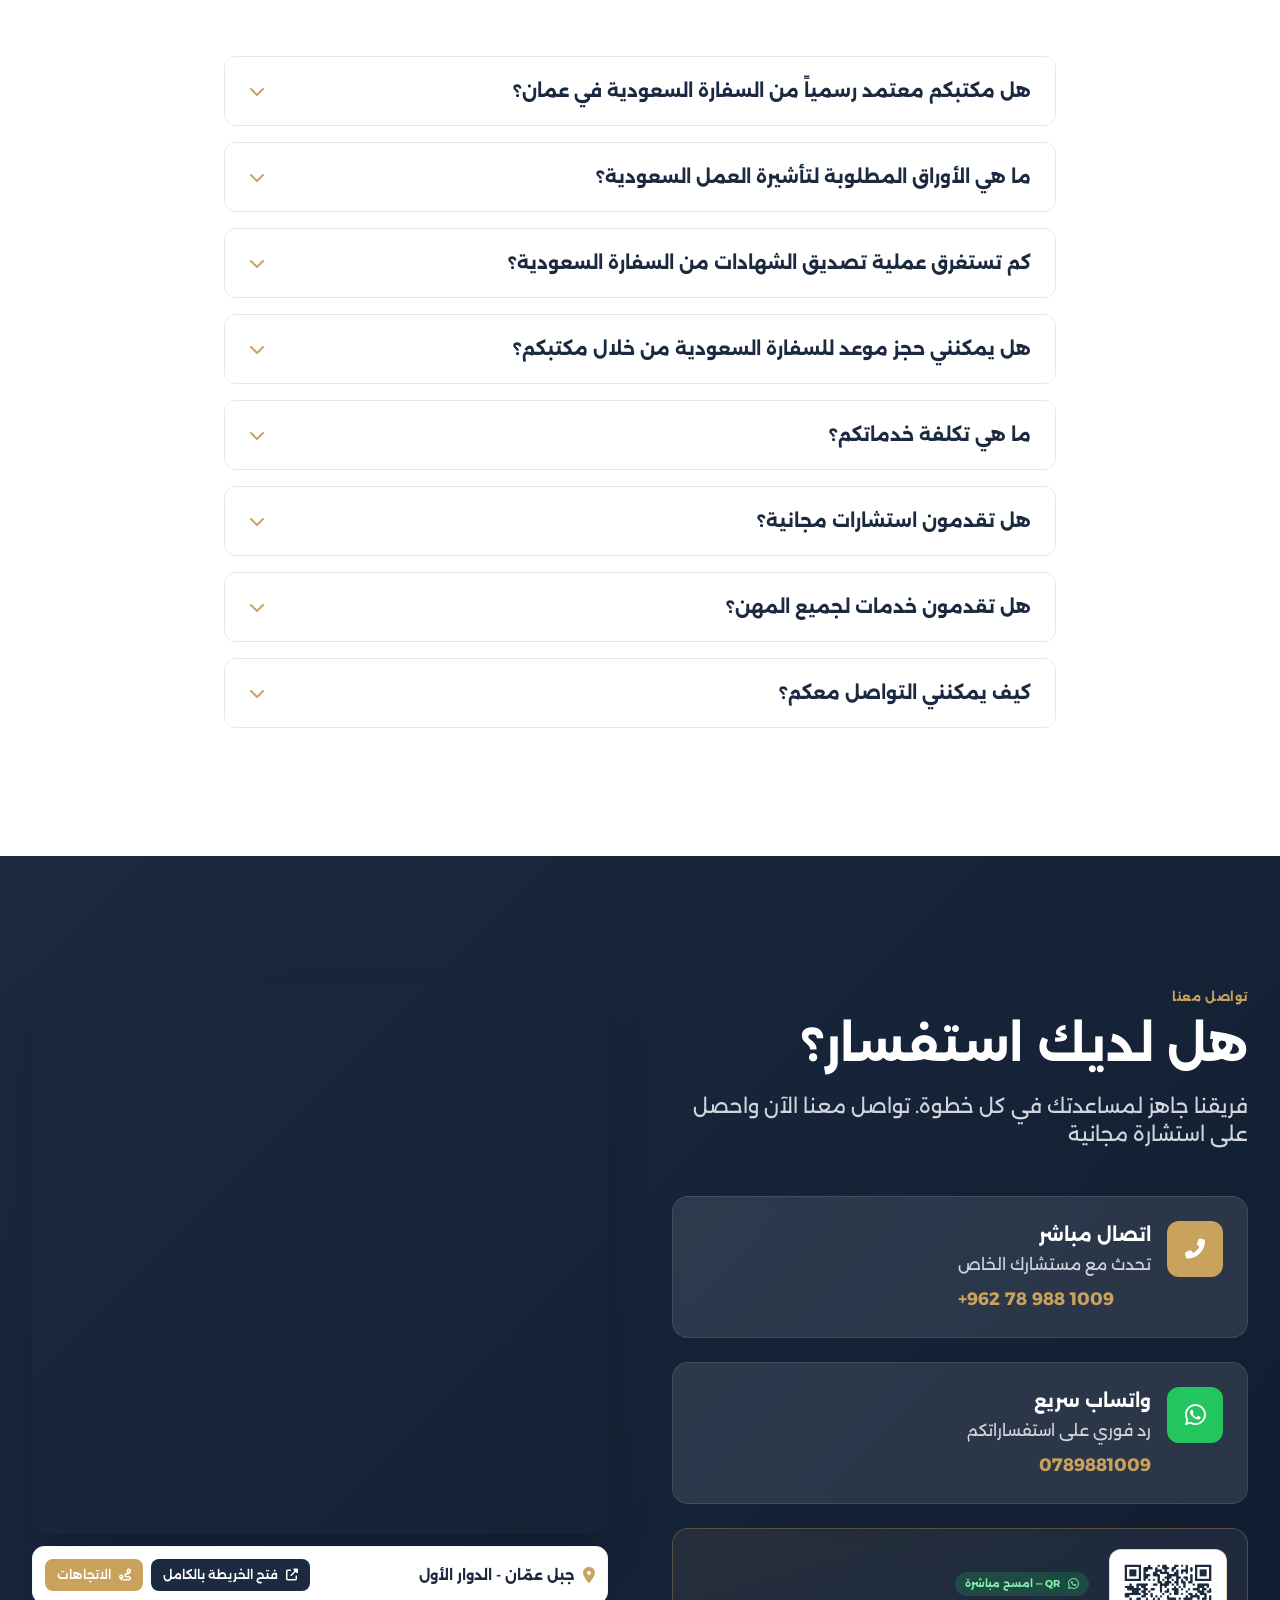
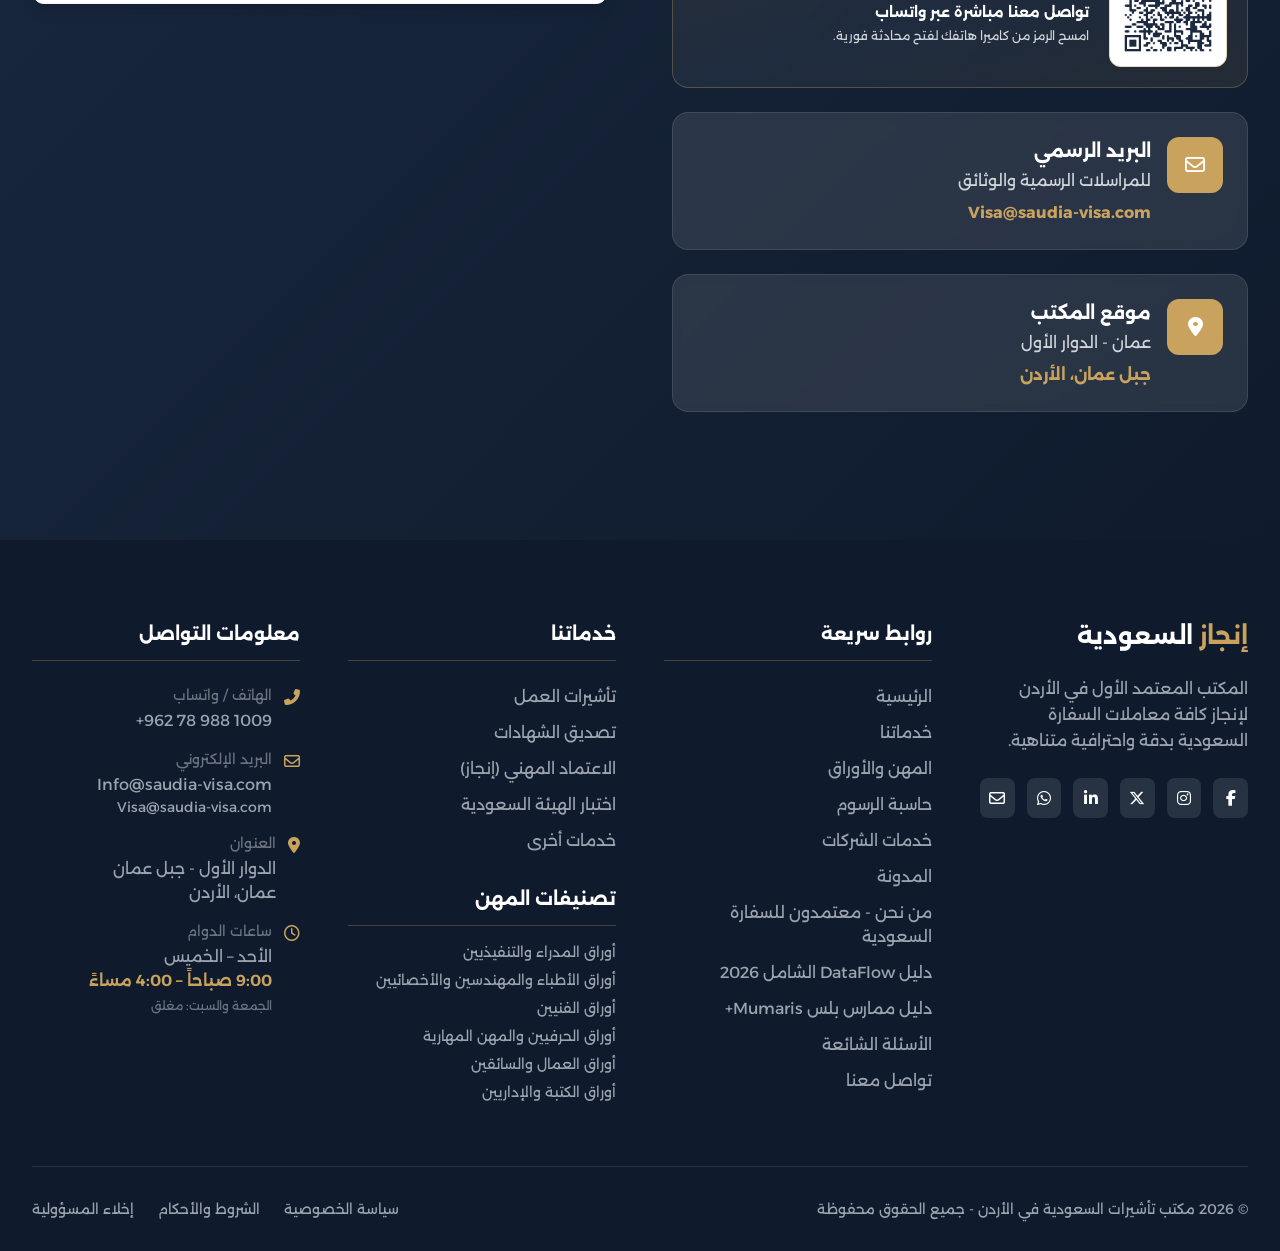
==== commit d929b2c6: "Complete sync: Clean old files and upload N-main.zip content" ====
--- a/index.html
+++ b/index.html
@@ -1,854 +1,1427 @@
 <!DOCTYPE html>
 <html lang="ar" dir="rtl">
 <head>
-    <!-- Google Analytics -->
-    <script async src="https://www.googletagmanager.com/gtag/js?id=G-4B2WJZ75XG"></script>
-    <script>
-      window.dataLayer = window.dataLayer || [];
-      function gtag(){dataLayer.push(arguments);}
-      gtag('js', new Date());
-      gtag('config', 'G-4B2WJZ75XG');
-    </script>
-    
-    <meta charset="UTF-8">
-    <meta name="viewport" content="width=device-width, initial-scale=1.0">
-    
-    <!-- SEO Meta Tags -->
-    <title>مكتب تأشيرات السعودية في الأردن | إنجاز معتمد - تسهيلات التأشيرات والتصديقات</title>
-    <meta name="description" content="المكتب المعتمد الأول في الأردن لخدمات التأشيرات السعودية، تصديق الشهادات، الاعتماد المهني (إنجاز)، وحجز مواعيد السفارة. خدمات سريعة واحترافية بدقة 100%.">
-    <meta name="keywords" content="تأشيرات السعودية الأردن, مكتب تأشيرات معتمد عمان, تصديق شهادات السفارة السعودية, إنجاز السعودية, تأشيرة عمل سعودية, مكتب إنجاز معتمد الأردن">
-    <meta name="robots" content="index, follow, max-snippet:-1, max-image-preview:large">
-    <link rel="canonical" href="https://saudia-visa.com/">
-    <meta name="author" content="مكتب تأشيرات السعودية - إنجاز">
-    
-    <!-- Open Graph -->
-    <meta property="og:type" content="website">
-    <meta property="og:url" content="https://saudia-visa.com/">
-    <meta property="og:title" content="مكتب تأشيرات السعودية في الأردن | المركز المعتمد للسفارة">
-    <meta property="og:description" content="المكتب المعتمد الأول في الأردن لإنجاز كافة معاملات التأشيرات السعودية، التصديقات، والاعتماد المهني بأعلى معايير الدقة والسرعة.">
-    <meta property="og:image" content="https://saudia-visa.com/images/1000136638.webp">
-    
-    <!-- Favicons -->
-    <link rel="icon" type="image/x-icon" href="favicon.ico">
-    <link rel="icon" type="image/png" sizes="32x32" href="favicon-32x32.png">
-    
-    <!-- Fonts & Icons -->
-    <link rel="preconnect" href="https://fonts.googleapis.com">
-    <link rel="preconnect" href="https://fonts.gstatic.com" crossorigin>
-    <link href="https://fonts.googleapis.com/css2?family=Alexandria:wght@300;400;500;600;700;800;900&family=Tajawal:wght@300;400;500;700;900&display=swap" rel="stylesheet">
-    <link rel="stylesheet" href="https://cdnjs.cloudflare.com/ajax/libs/font-awesome/6.5.1/css/all.min.css">
-    
-    <!-- Tailwind CSS -->
-    <script src="https://cdn.tailwindcss.com"></script>
-    <script>
-        tailwind.config = {
-            theme: {
-                extend: {
-                    colors: {
-                        'navy': '#1B2A41',
-                        'gold': '#C9A26A',
-                        'gold-light': '#D4B583',
-                        'navy-dark': '#121C2B',
-                    },
-                    fontFamily: {
-                        'arabic': ['Alexandria', 'Tajawal', 'sans-serif'],
-                    },
-                }
-            }
-        }
-    </script>
-    
-    <!-- Custom Styles -->
-    <link rel="stylesheet" href="styles.css">
-    
-    <!-- Structured Data -->
+ <!-- Google Analytics -->
+ <script async src="https://www.googletagmanager.com/gtag/js?id=G-4B2WJZ75XG"></script>
+ <script>
+ window.dataLayer = window.dataLayer || [];
+ function gtag() {dataLayer.push(arguments);}
+ gtag('js', new Date);
+ gtag('config', 'G-4B2WJZ75XG');
+ </script>
+ 
+ <meta charset="UTF-8">
+ <!-- ✅ Favicon — السيف والنخلة (نيلي وذهبي) -->
+ <link rel="icon" type="image/svg+xml" href="/favicon.svg">
+    <link rel="icon" type="image/x-icon" href="/favicon.ico">
+ <link rel="icon" type="image/png" sizes="32x32" href="/favicon-32x32.png">
+ <link rel="icon" type="image/png" sizes="192x192" href="/icons/logo-192.png">
+ <link rel="apple-touch-icon" sizes="180x180" href="/icons/logo-192.png">
+ <meta name="viewport" content="width=device-width, initial-scale=1.0">
+ 
+ <!-- SEO Meta Tags - Optimized for AI & Search Engines -->
+ <title>مكتب تأشيرات السعودية في الأردن </title>
+ <meta name="description" content="المكتب المعتمد من السفارة السعودية — تأشيرات العمل، تصديق الشهادات، الاعتماد المهني QVP. الدوار الأول، جبل عمان. +962 78 988 1009">
+ <!-- ✅ Google Search Console: استبدل XXXX برمز التحقق من لوحة GSC -->
+ <meta name="google-site-verification" content="REPLACE_WITH_GSC_CODE">
+ <meta name="keywords" content="مكتب تأشيرات السعودية في الأردن, المكتب الرسمي المعتمد من السفارة السعودية, إنجاز السعودية, QVP, تأشيرات السعودية الأردن, تصديق السفارة السعودية, تصديق شهادات الأردن, الاعتماد المهني إنجاز, تأشيرة عمل سعودية من الأردن, الدوار الأول جبل عمان, ">
+ <meta name="robots" content="index, follow, max-snippet:-1, max-image-preview:large, max-video-preview:-1">
+ <meta name="googlebot" content="index, follow">
+ <meta name="author" content="مكتب تأشيرات السعودية - إنجاز">
+ <link rel="canonical" href="https://saudia-visa.com/">
+ 
+ <!-- 📍 JSON-LD Schema Markup for Local Business -->
+ <script src="schema-markup.js" defer></script>
+ 
+ <!-- Geo Tags for Local SEO -->
+ <meta name="geo.region" content="JO-AM">
+ <meta name="geo.placename" content="Jabal Amman, First Circle">
+ <meta name="geo.position" content="31.9507;35.9230">
+ <meta name="ICBM" content="31.9507, 35.9230">
+ 
+ <!-- Open Graph - Enhanced for AI -->
+ <meta property="og:type" content="website">
+ <meta property="og:url" content="https://saudia-visa.com/">
+ <meta property="og:site_name" content="مكتب تأشيرات السعودية في الأردن">
+ <meta property="og:title" content="مكتب تأشيرات السعودية في الأردن | المكتب الرسمي المعتمد ">
+ <meta property="og:description" content="المكتب الرسمي المعتمد من السفارة السعودية لتأشيرات العمل والتصديقات والاعتماد المهني. الدوار الأول – جبل عمان | +962 78 988 1009">
+ <meta property="og:image" content="https://saudia-visa.com/images/og-cover.png">
+    <meta property="og:image:type" content="image/png">
+    <meta property="og:image:width" content="1200">
+    <meta property="og:image:height" content="630">
+ <meta property="og:locale" content="ar_JO">
+ 
+ <!-- Twitter Card -->
+ <meta name="twitter:card" content="summary_large_image">
+ <meta name="twitter:title" content="مكتب تأشيرات السعودية في الأردن - جبل عمان">
+ <meta name="twitter:description" content="المكتب المعتمد للسفارة السعودية | تأشيرات، تصديقات، إنجاز | +962 78 988 1009">
+ <meta name="twitter:image" content="https://saudia-visa.com/images/og-cover.png">
+ 
+ <!-- PWA Manifest -->
+ <link rel="manifest" href="/manifest.json">
+ <meta name="theme-color" content="#1B2A41">
+ <meta name="apple-mobile-web-app-capable" content="yes">
+ <meta name="apple-mobile-web-app-status-bar-style" content="black-translucent">
+ <meta name="apple-mobile-web-app-title" content="إنجاز السعودية">
+ <meta name="mobile-web-app-capable" content="yes">
+ <meta name="application-name" content="إنجاز السعودية">
+ <meta name="msapplication-TileColor" content="#1B2A41">
+ 
+ <!-- Favicons - Updated with New Logo -->
+ 
+ <!-- Fonts & Icons — with preload for faster LCP -->
+ <link rel="preconnect" href="https://fonts.googleapis.com">
+ <link rel="preconnect" href="https://fonts.gstatic.com" crossorigin>
+ <link rel="preload" as="style" href="https://fonts.googleapis.com/css2?family=Alexandria:wght@300;400;500;600;700;800;900&family=Tajawal:wght@300;400;500;700;900&display=swap">
+ <link href="https://fonts.googleapis.com/css2?family=Alexandria:wght@300;400;500;600;700;800;900&family=Tajawal:wght@300;400;500;700;900&display=swap" rel="stylesheet">
+ <link rel="stylesheet" href="https://cdnjs.cloudflare.com/ajax/libs/font-awesome/6.5.1/css/all.min.css">
+
+ <!-- Leaflet (Map) CSS — preloaded for instant map render -->
+ <link rel="stylesheet" href="https://cdnjs.cloudflare.com/ajax/libs/leaflet/1.9.4/leaflet.min.css">
+ <script src="https://cdnjs.cloudflare.com/ajax/libs/leaflet/1.9.4/leaflet.min.js" defer></script>
+ 
+ <!-- Tailwind CSS -->
+ 
+ <!-- Custom Styles -->
+ 
+ <!-- ⚡ Performance: preload critical resources -->
+ <link rel="preload" href="/styles.css" as="style">
+ <link rel="preload" href="/js/config-loader.js" as="script">
+ <link rel="stylesheet" href="styles.css">
+ 
+ <!-- ⚡ Performance Optimization Styles -->
+ <link rel="stylesheet" href="smooth-transitions.css">
+ 
+ <!-- Preconnect for faster loading -->
+ <link rel="preconnect" href="https://fonts.googleapis.com">
+ <link rel="preconnect" href="https://fonts.gstatic.com" crossorigin>
+ <link rel="preconnect" href="https://static.prod-images.emergentagent.com">
+ <link rel="dns-prefetch" href="https://www.google.com">
+ <link rel="dns-prefetch" href="https://cdnjs.cloudflare.com">
+ 
+ <style>
+ /* Critical Overflow Fix for RTL Layout */
+ html, body {
+ width: 100%;
+ max-width: 100%;
+ overflow-x: hidden !important;
+ }.news-ticker,.hero-slider, #home {
+ max-width: 100vw !important;
+ overflow-x: hidden !important;
+ }
+ 
+ /* Critical CSS for instant load */
+ body {
+ font-family: 'Alexandria', 'Tajawal', sans-serif;
+ background-color: #f9fafb;
+ }
+ 
+ /* Prevent flash of unstyled content */.hero-slide {
+ opacity: 0;
+ transition: opacity 1.5s ease-in-out;
+ }.hero-slide.active {
+ opacity: 1;
+ }
+ 
+ <!-- HIDE REACT ERROR OVERLAY PERMANENTLY -->
+ iframe[style*="position: fixed"] {
+ display: none !important;
+ }
+ div[style*="position: fixed"][style*="z-index: 2147483647"] {
+ display: none !important;
+ }
+ 
+ /* 🔒 SECURITY: Disable Right-Click & Developer Tools Shortcuts */
+ * {
+ -webkit-user-select: none;
+ -moz-user-select: none;
+ -ms-user-select: none;
+ user-select: none;
+ }
+ 
+ input, textarea {
+ -webkit-user-select: text !important;
+ -moz-user-select: text !important;
+ -ms-user-select: text !important;
+ user-select: text !important;
+ }
+ </style>
+ 
+ <!-- 🔒 SECURITY: Disable Developer Tools & Code Extraction -->
+ <script>
+ (function() {
+ 'use strict';
+ 
+ // Disable right-click
+ document.addEventListener('contextmenu', function(e) {
+ e.preventDefault();
+ return false;
+ });
+ 
+ // Disable F12, Ctrl+Shift+I, Ctrl+Shift+J, Ctrl+U
+ document.addEventListener('keydown', function(e) {
+ if (e.keyCode == 123 | // F12
+ (e.ctrlKey && e.shiftKey && e.keyCode == 73) | // Ctrl+Shift+I
+ (e.ctrlKey && e.shiftKey && e.keyCode == 74) | // Ctrl+Shift+J
+ (e.ctrlKey && e.keyCode == 85)) { // Ctrl+U
+ e.preventDefault();
+ return false;
+ }
+ });
+ 
+ // Detect DevTools opening
+ let devtools = { open: false };
+ const threshold = 160;
+ const check = function() {
+ if (window.outerWidth - window.innerWidth > threshold || 
+ window.outerHeight - window.innerHeight > threshold) {
+ if (!devtools.open) {
+ devtools.open = true;
+ // Optionally: window.location.href = 'about:blank';
+ }
+ } else {
+ devtools.open = false;
+ }
+ };
+ setInterval(check, 500);
+ 
+ // Disable console
+ if(!window.console) window.console = {};
+ const methods = ["log", "debug", "warn", "info", "error"];
+ for (let i = 0; i < methods.length; i++) {
+ console[methods[i]] = function(){};
+ }
+ });
+ </script>
+ 
+ <!-- Structured Data -->
+ <script type="application/ld+json">
+ {
+ "@context": "https://schema.org",
+ "@type": "LocalBusiness",
+ "name": "مكتب تأشيرات السعودية في الأردن - إنجاز",
+ "alternateName": ["Saudia Visa Jordan", "Enjaz KSA Jordan"],
+ "url": "https://saudia-visa.com",
+ "logo": "https://saudia-visa.com/icons/logo-512.png",
+ "image": "https://saudia-visa.com/images/og-cover.png",
+ "description": "المكتب المعتمد لدى السفارة السعودية في الأردن لتسهيل إجراءات التأشيرات، تصديق الشهادات الجامعية والوثائق الرسمية، والزيارات للسعودية.",
+ "telephone": "+962 78 988 1009",
+ "email": "Info@saudia-visa.com",
+ "priceRange": "JOD 20-200",
+ "address": {
+ "@type": "PostalAddress",
+ "streetAddress": "جبل عمان - الدوار الأول",
+ "addressLocality": "عمان",
+ "addressRegion": "عمان",
+ "postalCode": "11110",
+ "addressCountry": "JO"
+ },
+ "geo": {
+ "@type": "GeoCoordinates",
+ "latitude": 31.9507,
+ "longitude": 35.9230
+ },
+ "openingHoursSpecification": [{
+ "@type": "OpeningHoursSpecification",
+ "dayOfWeek": ["Sunday", "Monday", "Tuesday", "Wednesday", "Thursday"],
+ "opens": "09:00",
+ "closes": "16:00"
+ }],
+ "sameAs": [
+ "https://www.facebook.com/Saudiavisajo",
+ "https://saudia-visa.com"
+ ],
+ "contactPoint": {
+ "@type": "ContactPoint",
+ "telephone": "+962-78-988-1009",
+ "contactType": "customer service",
+ "areaServed": "JO",
+ "availableLanguage": ["ar", "en"]
+ }
+ }
+ </script>
+<script src="https://identity.netlify.com/v1/netlify-identity-widget.js" defer></script>
+
+    <!-- 📊 Facebook Pixel + WhatsApp/Phone/Email click tracking -->
+    <script src="/marketing-pixel.js" defer></script>
+    <noscript><img height="1" width="1" style="display:none" src="https://www.facebook.com/tr?id=2499298600459646&ev=PageView&noscript=1"/></noscript>
+
+
+    <!-- 🔍 FAQ Schema (Featured Snippets boost) -->
     <script type="application/ld+json">
+{
+  "@context": "https://schema.org",
+  "@type": "FAQPage",
+  "mainEntity": [
     {
-      "@context": "https://schema.org",
-      "@type": "LocalBusiness",
-      "name": "مكتب تأشيرات السعودية في الأردن - إنجاز",
-      "alternateName": ["Saudia Visa Jordan", "Enjaz KSA Jordan"],
-      "url": "https://saudia-visa.com",
-      "logo": "https://saudia-visa.com/favicon-32x32.png",
-      "image": "https://saudia-visa.com/images/1000136638.webp",
-      "description": "المكتب المعتمد لدى السفارة السعودية في الأردن لتسهيل إجراءات التأشيرات، تصديق الشهادات الجامعية والوثائق الرسمية، والزيارات للسعودية.",
-      "telephone": "+962789881009",
-      "email": "Visa@saudia-visa.com",
-      "priceRange": "JOD 20-200",
-      "address": {
-        "@type": "PostalAddress",
-        "streetAddress": "الدوار الأول - جبل عمان",
-        "addressLocality": "عمان",
-        "addressRegion": "عمان",
-        "postalCode": "11110",
-        "addressCountry": "JO"
-      },
-      "geo": {
-        "@type": "GeoCoordinates",
-        "latitude": 31.9539,
-        "longitude": 35.9106
-      },
-      "openingHoursSpecification": [{
-        "@type": "OpeningHoursSpecification",
-        "dayOfWeek": ["Saturday", "Sunday", "Monday", "Tuesday", "Wednesday", "Thursday"],
-        "opens": "09:00",
-        "closes": "17:00"
-      }],
-      "sameAs": ["https://www.facebook.com/Saudiavisajo"],
-      "aggregateRating": {
-        "@type": "AggregateRating",
-        "ratingValue": "4.95",
-        "bestRating": "5",
-        "reviewCount": "1250"
+      "@type": "Question",
+      "name": "كم تستغرق تأشيرة العمل السعودية من الأردن؟",
+      "acceptedAnswer": {
+        "@type": "Answer",
+        "text": "تستغرق تأشيرة العمل السعودية للأردنيين عادةً من 15 إلى 30 يوم عمل من تاريخ اكتمال الأوراق والفحص الطبي والاعتماد المهني QVP إن وجد. الحالات المعقدة (مثل المهن الطبية التي تتطلب DataFlow و ممارس بلس) قد تمتد لـ 60-90 يوم."
+      }
+    },
+    {
+      "@type": "Question",
+      "name": "ما هي شروط تأشيرة العمل السعودية للأردنيين 2026؟",
+      "acceptedAnswer": {
+        "@type": "Answer",
+        "text": "الشروط الأساسية: 1) جواز سفر ساري لمدة 6 أشهر، 2) عقد عمل من شركة سعودية مرخصة، 3) شهادة حسن السيرة والسلوك من المخابرات العامة، 4) الفحص الطبي المعتمد، 5) شهادة مطعوم السحايا الرباعي، 6) للذكور: الوثائق العسكرية، 7) للنساء: عدم ممانعة ولي الأمر، 8) شهادة الاعتماد المهني QVP لبعض المهن."
+      }
+    },
+    {
+      "@type": "Question",
+      "name": "كم رسوم تأشيرة العمل السعودية من الأردن؟",
+      "acceptedAnswer": {
+        "@type": "Answer",
+        "text": "تتفاوت الرسوم حسب: نوع التأشيرة (عامة/مهنية)، مدة الإقامة (1-5 سنوات)، نوع المهنة، وسرعة الإنجاز (عادية/مستعجلة). الرسوم الحكومية الأساسية تبدأ من ~300 دينار أردني وقد تصل لـ 800+ دينار للحالات الكاملة. تواصل معنا عبر واتساب لفاتورة دقيقة."
+      }
+    },
+    {
+      "@type": "Question",
+      "name": "ما هو DataFlow وهل أحتاجه؟",
+      "acceptedAnswer": {
+        "@type": "Answer",
+        "text": "DataFlow Report هو تقرير التحقق من صحة الشهادات الجامعية والخبرات المهنية. مطلوب إلزامياً للأطباء، الصيادلة، الممرضين، أخصائيي المختبرات والأشعة، والمعلمين. التكلفة 800-1200 ريال سعودي والمدة 4-8 أسابيع. اطلع على دليلنا الشامل لـ DataFlow."
+      }
+    },
+    {
+      "@type": "Question",
+      "name": "هل يمكنني تقديم طلب تأشيرة العمل بنفسي بدون مكتب؟",
+      "acceptedAnswer": {
+        "@type": "Answer",
+        "text": "تقنياً نعم، لكن نسبة الرفض ترتفع كثيراً بسبب أخطاء في الأوراق، الترجمة، التصديقات، أو ملء الاستمارات. مكتبنا المعتمد يضمن إنجاز التأشيرة من المرة الأولى ويوفر عليك الوقت والمال والتكاليف الإضافية للحالات المرفوضة."
+      }
+    },
+    {
+      "@type": "Question",
+      "name": "ما الفرق بين تأشيرة العمل وتأشيرة الزيارة العائلية؟",
+      "acceptedAnswer": {
+        "@type": "Answer",
+        "text": "تأشيرة العمل (Work Visa): للسعوديين الذين لديهم عقد عمل في شركة سعودية، تمنح إقامة طويلة (1-5 سنوات). تأشيرة الزيارة العائلية (Family Visit): لرؤية الأقارب من الدرجة الأولى، تمنح إقامة قصيرة (90 يوم). الاستقدام العائلي (Family Sponsorship): لأبناء وزوجات المقيمين في السعودية."
       }
     }
+  ]
+}
     </script>
+    <!-- Tailwind (compiled, loaded last so utilities win cascade) -->
+    <link rel="stylesheet" href="/css/tailwind.min.css">
+
+<!-- 🔗 Site Navigation Schema — يساعد جوجل على إظهار الروابط الفرعية (Sitelinks) -->
+<script type="application/ld+json">
+{
+  "@context": "https://schema.org",
+  "@type": "ItemList",
+  "itemListElement": [
+    { "@type": "SiteNavigationElement", "position": 1, "name": "المهن والأوراق المطلوبة", "url": "https://saudia-visa.com/professions.html" },
+    { "@type": "SiteNavigationElement", "position": 2, "name": "تأشيرة العمل السعودية", "url": "https://saudia-visa.com/work-visa.html" },
+    { "@type": "SiteNavigationElement", "position": 3, "name": "تصديق الشهادات", "url": "https://saudia-visa.com/certificates.html" },
+    { "@type": "SiteNavigationElement", "position": 4, "name": "الاعتماد المهني (إنجاز)", "url": "https://saudia-visa.com/professional.html" },
+    { "@type": "SiteNavigationElement", "position": 5, "name": "حاسبة الرسوم", "url": "https://saudia-visa.com/calculator.html" },
+    { "@type": "SiteNavigationElement", "position": 6, "name": "من نحن", "url": "https://saudia-visa.com/about.html" },
+    { "@type": "SiteNavigationElement", "position": 7, "name": "خدمات أخرى", "url": "https://saudia-visa.com/other-services.html" }
+  ]
+}
+</script>
 </head>
 <body class="font-arabic bg-gray-50 text-slate-900">
-    
-    <!-- Floating WhatsApp Button -->
-    <a href="https://wa.me/962789881009" 
-       target="_blank"
-       data-testid="whatsapp-float-btn"
-       class="fixed bottom-6 left-6 z-50 w-16 h-16 bg-green-500 hover:bg-green-600 text-white rounded-full flex items-center justify-center shadow-2xl hover:scale-110 transition-all duration-300 hover:-translate-y-1">
-        <i class="fab fa-whatsapp text-3xl"></i>
-    </a>
-    
-    <!-- Header / Navigation -->
-    <header class="sticky top-0 z-40 backdrop-blur-xl bg-white/80 border-b border-gray-100 shadow-sm">
-        <div class="max-w-7xl mx-auto px-4 sm:px-6 lg:px-8">
-            <div class="flex items-center justify-between h-20">
-                <!-- Logo -->
-                <div class="flex-shrink-0">
-                    <h1 class="text-2xl lg:text-3xl font-bold text-navy">
-                        <span class="text-gold">إنجاز</span> السعودية
-                    </h1>
-                </div>
-                
-                <!-- Desktop Navigation -->
-                <nav class="hidden lg:flex items-center space-x-8 space-x-reverse">
-                    <a href="#home" data-testid="nav-home" class="text-navy hover:text-gold transition-colors font-medium">الرئيسية</a>
-                    <a href="#services" data-testid="nav-services" class="text-navy hover:text-gold transition-colors font-medium">خدماتنا</a>
-                    <a href="professions.html" data-testid="nav-professions" class="text-navy hover:text-gold transition-colors font-medium">المهن والأوراق</a>
-                    <a href="calculator.html" data-testid="nav-calculator" class="text-navy hover:text-gold transition-colors font-medium">حاسبة الرسوم</a>
-                    <a href="blog.html" data-testid="nav-blog" class="text-navy hover:text-gold transition-colors font-medium">المدونة</a>
-                    <a href="#contact" data-testid="nav-contact-cta" class="bg-gold hover:bg-gold-light text-white px-6 py-2.5 rounded-lg font-semibold transition-all hover:-translate-y-0.5 shadow-lg">
-                        تواصل معنا
-                    </a>
-                </nav>
-                
-                <!-- Mobile Menu Button -->
-                <button id="mobile-menu-btn" data-testid="mobile-menu-btn" class="lg:hidden p-2 text-navy">
-                    <i class="fas fa-bars text-2xl"></i>
-                </button>
-            </div>
-        </div>
-        
-        <!-- Mobile Menu -->
-        <div id="mobile-menu" class="hidden lg:hidden bg-white border-t border-gray-100">
-            <div class="px-4 py-4 space-y-3">
-                <a href="#home" class="block py-2 text-navy hover:text-gold transition-colors font-medium">الرئيسية</a>
-                <a href="#services" class="block py-2 text-navy hover:text-gold transition-colors font-medium">خدماتنا</a>
-                <a href="professions.html" class="block py-2 text-navy hover:text-gold transition-colors font-medium">المهن والأوراق</a>
-                <a href="calculator.html" class="block py-2 text-navy hover:text-gold transition-colors font-medium">حاسبة الرسوم</a>
-                <a href="blog.html" class="block py-2 text-navy hover:text-gold transition-colors font-medium">المدونة</a>
-                <a href="#contact" class="block bg-gold text-white px-6 py-3 rounded-lg font-semibold text-center">تواصل معنا</a>
-            </div>
-        </div>
-    </header>
-    
-    <!-- News Ticker -->
-    <div class="bg-gradient-to-r from-navy to-navy-dark border-b border-gold/30 overflow-hidden">
-        <div class="news-ticker py-3">
-            <div class="inline-flex gap-24 animate-scroll">
-                <span class="text-white text-sm font-medium whitespace-nowrap">🏆 معتمدون رسمياً من السفارة السعودية</span>
-                <span class="text-gold text-sm font-medium whitespace-nowrap">⚡ إنجاز سريع خلال 5-7 أيام فقط</span>
-                <span class="text-white text-sm font-medium whitespace-nowrap">✅ دقة 100% في جميع المعاملات</span>
-                <span class="text-gold text-sm font-medium whitespace-nowrap">📱 دعم فوري عبر واتساب 24/7</span>
-                <span class="text-white text-sm font-medium whitespace-nowrap">🎯 أكثر من 1250 عميل راضٍ</span>
-                
-                <span class="text-white text-sm font-medium whitespace-nowrap">🏆 معتمدون رسمياً من السفارة السعودية</span>
-                <span class="text-gold text-sm font-medium whitespace-nowrap">⚡ إنجاز سريع خلال 5-7 أيام فقط</span>
-                <span class="text-white text-sm font-medium whitespace-nowrap">✅ دقة 100% في جميع المعاملات</span>
-                <span class="text-gold text-sm font-medium whitespace-nowrap">📱 دعم فوري عبر واتساب 24/7</span>
-                <span class="text-white text-sm font-medium whitespace-nowrap">🎯 أكثر من 1250 عميل راضٍ</span>
-            </div>
-        </div>
-    </div>
-    
-    <!-- Hero Section -->
-    <section id="home" class="relative min-h-[90vh] flex items-center overflow-hidden">
-        <div class="absolute inset-0 z-0">
-            <img src="https://static.prod-images.emergentagent.com/jobs/9edf86e0-bd9d-4007-a13e-6e0731d6fd46/images/ae03e99be70bc3eed83d66beb9b21f44edf76502349122cc64ecda5b08d355f0.png" 
-                 alt="Modern Office" 
-                 class="w-full h-full object-cover">
-            <div class="absolute inset-0 bg-gradient-to-r from-navy/95 via-navy/80 to-transparent"></div>
-        </div>
-        
-        <div class="relative z-10 max-w-7xl mx-auto px-4 sm:px-6 lg:px-8 py-20">
-            <div class="max-w-3xl">
-                <div class="mb-6">
-                    <span class="inline-block px-4 py-2 bg-gold/20 text-gold text-xs font-bold uppercase tracking-wider rounded-full border border-gold/40">
-                        المكتب المعتمد الأول في الأردن
-                    </span>
-                </div>
-                
-                <h1 class="text-4xl sm:text-5xl lg:text-6xl font-bold text-white mb-6 leading-tight">
-                    مكتب <span class="text-gold">تأشيرات السعودية</span><br>في الأردن
-                </h1>
-                
-                <p class="text-xl sm:text-2xl text-gray-200 mb-8 leading-relaxed">
-                    خيارك الأول لإنجاز كافة التأشيرات، التصديقات، والاعتماد المهني بدقة واحترافية عالية
-                </p>
-                
-                <div class="flex flex-col sm:flex-row gap-4">
-                    <a href="professions.html" 
-                       data-testid="hero-cta-professions"
-                       class="inline-flex items-center justify-center px-8 py-4 bg-gold hover:bg-gold-light text-white text-lg font-bold rounded-xl transition-all hover:-translate-y-1 shadow-2xl">
-                        <i class="fas fa-search ml-3"></i>
-                        ابحث عن مهنتك
-                    </a>
-                    <a href="#services" 
-                       data-testid="hero-cta-services"
-                       class="inline-flex items-center justify-center px-8 py-4 bg-white/10 backdrop-blur-sm hover:bg-white/20 text-white text-lg font-bold rounded-xl border-2 border-white/30 transition-all">
-                        <i class="fas fa-concierge-bell ml-3"></i>
-                        تعرف على خدماتنا
-                    </a>
-                </div>
-                
-                <!-- Stats -->
-                <div class="grid grid-cols-3 gap-6 mt-12 pt-12 border-t border-white/20">
-                    <div class="text-center">
-                        <div class="text-3xl lg:text-4xl font-bold text-gold mb-1">856+</div>
-                        <div class="text-sm text-gray-300">مهنة معتمدة</div>
-                    </div>
-                    <div class="text-center">
-                        <div class="text-3xl lg:text-4xl font-bold text-gold mb-1">1250+</div>
-                        <div class="text-sm text-gray-300">عميل راضٍ</div>
-                    </div>
-                    <div class="text-center">
-                        <div class="text-3xl lg:text-4xl font-bold text-gold mb-1">10+</div>
-                        <div class="text-sm text-gray-300">سنوات خبرة</div>
-                    </div>
-                </div>
-            </div>
-        </div>
-    </section>
-    
-    <!-- Trust Badges -->
-    <section class="py-12 bg-white border-y border-gray-100">
-        <div class="max-w-7xl mx-auto px-4 sm:px-6 lg:px-8">
-            <div class="grid grid-cols-2 md:grid-cols-3 lg:grid-cols-6 gap-6">
-                <div class="text-center p-6 rounded-2xl bg-gray-50 hover:bg-gold/5 transition-colors border border-transparent hover:border-gold/30">
-                    <div class="text-4xl mb-3">🏛️</div>
-                    <div class="font-bold text-navy text-sm mb-1">معتمد رسمياً</div>
-                    <div class="text-xs text-gray-600">من السفارة السعودية</div>
-                </div>
-                
-                <div class="text-center p-6 rounded-2xl bg-gray-50 hover:bg-gold/5 transition-colors border border-transparent hover:border-gold/30">
-                    <div class="text-4xl mb-3">⚡</div>
-                    <div class="font-bold text-navy text-sm mb-1">الأسرع</div>
-                    <div class="text-xs text-gray-600">5-7 أيام عمل</div>
-                </div>
-                
-                <div class="text-center p-6 rounded-2xl bg-gray-50 hover:bg-gold/5 transition-colors border border-transparent hover:border-gold/30">
-                    <div class="text-4xl mb-3">🎯</div>
-                    <div class="font-bold text-navy text-sm mb-1">دقة عالية</div>
-                    <div class="text-xs text-gray-600">معدل نجاح 100%</div>
-                </div>
-                
-                <div class="text-center p-6 rounded-2xl bg-gray-50 hover:bg-gold/5 transition-colors border border-transparent hover:border-gold/30">
-                    <div class="text-4xl mb-3">👨‍💼</div>
-                    <div class="font-bold text-navy text-sm mb-1">خبرة عميقة</div>
-                    <div class="text-xs text-gray-600">10+ سنوات متخصصة</div>
-                </div>
-                
-                <div class="text-center p-6 rounded-2xl bg-gray-50 hover:bg-gold/5 transition-colors border border-transparent hover:border-gold/30">
-                    <div class="text-4xl mb-3">📱</div>
-                    <div class="font-bold text-navy text-sm mb-1">دعم 24/7</div>
-                    <div class="text-xs text-gray-600">واتساب وهاتف فوري</div>
-                </div>
-                
-                <div class="text-center p-6 rounded-2xl bg-gray-50 hover:bg-gold/5 transition-colors border border-transparent hover:border-gold/30">
-                    <div class="text-4xl mb-3">🏆</div>
-                    <div class="font-bold text-navy text-sm mb-1">الأول والأفضل</div>
-                    <div class="text-xs text-gray-600">الخيار الموثوق</div>
-                </div>
-            </div>
-        </div>
-    </section>
-    
-    <!-- Services Section -->
-    <section id="services" class="py-20 lg:py-32 bg-gray-50">
-        <div class="max-w-7xl mx-auto px-4 sm:px-6 lg:px-8">
-            <div class="text-center mb-16">
-                <span class="text-gold text-xs font-bold uppercase tracking-wider">خدماتنا المتميزة</span>
-                <h2 class="text-3xl sm:text-4xl lg:text-5xl font-bold text-navy mt-3 mb-6">ماذا نقدم لك؟</h2>
-                <p class="text-lg text-gray-600 max-w-3xl mx-auto">
-                    نقدم مجموعة شاملة من خدمات التأشيرات السعودية بأعلى معايير الجودة والدقة
-                </p>
-            </div>
-            
-            <div class="grid md:grid-cols-2 lg:grid-cols-3 gap-8">
-                <!-- Service Card 1 -->
-                <div class="bg-white rounded-2xl p-8 border border-gray-100 hover:border-gold/30 hover:-translate-y-2 transition-all duration-300 shadow-sm hover:shadow-xl group" data-testid="service-work-visa">
-                    <div class="w-16 h-16 bg-navy/5 group-hover:bg-navy rounded-xl flex items-center justify-center mb-6 transition-colors">
-                        <i class="fas fa-briefcase text-2xl text-navy group-hover:text-white transition-colors"></i>
-                    </div>
-                    <h3 class="text-2xl font-bold text-navy mb-4">تأشيرة العمل السعودية</h3>
-                    <p class="text-gray-600 mb-6 leading-relaxed">
-                        نساعدك في كافة إجراءات تأشيرات العمل للمملكة العربية السعودية لجميع المهن وتجهيز ملفات السفارة بدقة تامة.
-                    </p>
-                    <a href="work-visa.html" data-testid="service-link-work-visa" class="inline-flex items-center text-gold font-semibold hover:gap-3 transition-all">
-                        تفاصيل الخدمة
-                        <i class="fas fa-arrow-left mr-2"></i>
-                    </a>
-                </div>
-                
-                <!-- Service Card 2 -->
-                <div class="bg-white rounded-2xl p-8 border border-gray-100 hover:border-gold/30 hover:-translate-y-2 transition-all duration-300 shadow-sm hover:shadow-xl group" data-testid="service-visit-visa">
-                    <div class="w-16 h-16 bg-navy/5 group-hover:bg-navy rounded-xl flex items-center justify-center mb-6 transition-colors">
-                        <i class="fas fa-plane-departure text-2xl text-navy group-hover:text-white transition-colors"></i>
-                    </div>
-                    <h3 class="text-2xl font-bold text-navy mb-4">تأشيرات الزيارة</h3>
-                    <p class="text-gray-600 mb-6 leading-relaxed">
-                        إصدار تأشيرات الزيارة العائلية، الشخصية، والسياحية وحجز مواعيد السفارة السعودية بسرعة فائقة.
-                    </p>
-                    <a href="visit-visa.html" data-testid="service-link-visit-visa" class="inline-flex items-center text-gold font-semibold hover:gap-3 transition-all">
-                        تفاصيل الخدمة
-                        <i class="fas fa-arrow-left mr-2"></i>
-                    </a>
-                </div>
-                
-                <!-- Service Card 3 -->
-                <div class="bg-white rounded-2xl p-8 border border-gray-100 hover:border-gold/30 hover:-translate-y-2 transition-all duration-300 shadow-sm hover:shadow-xl group" data-testid="service-certificates">
-                    <div class="w-16 h-16 bg-navy/5 group-hover:bg-navy rounded-xl flex items-center justify-center mb-6 transition-colors">
-                        <i class="fas fa-certificate text-2xl text-navy group-hover:text-white transition-colors"></i>
-                    </div>
-                    <h3 class="text-2xl font-bold text-navy mb-4">تصديق الشهادات والوثائق</h3>
-                    <p class="text-gray-600 mb-6 leading-relaxed">
-                        تصديق جميع أنواع الشهادات الجامعية والوثائق الرسمية من الخارجية الأردنية والسفارة السعودية.
-                    </p>
-                    <a href="certificates.html" data-testid="service-link-certificates" class="inline-flex items-center text-gold font-semibold hover:gap-3 transition-all">
-                        تفاصيل الخدمة
-                        <i class="fas fa-arrow-left mr-2"></i>
-                    </a>
-                </div>
-                
-                <!-- Service Card 4 -->
-                <div class="bg-white rounded-2xl p-8 border border-gray-100 hover:border-gold/30 hover:-translate-y-2 transition-all duration-300 shadow-sm hover:shadow-xl group" data-testid="service-professional">
-                    <div class="w-16 h-16 bg-navy/5 group-hover:bg-navy rounded-xl flex items-center justify-center mb-6 transition-colors">
-                        <i class="fas fa-user-check text-2xl text-navy group-hover:text-white transition-colors"></i>
-                    </div>
-                    <h3 class="text-2xl font-bold text-navy mb-4">الاعتماد المهني (إنجاز)</h3>
-                    <p class="text-gray-600 mb-6 leading-relaxed">
-                        إجراءات الاعتماد المهني (إنجاز) لجميع المهن والشركات بدقة عالية تضمن قبول المعاملة من المرة الأولى.
-                    </p>
-                    <a href="professional.html" data-testid="service-link-professional" class="inline-flex items-center text-gold font-semibold hover:gap-3 transition-all">
-                        تفاصيل الخدمة
-                        <i class="fas fa-arrow-left mr-2"></i>
-                    </a>
-                </div>
-                
-                <!-- Service Card 5 -->
-                <div class="bg-white rounded-2xl p-8 border border-gray-100 hover:border-gold/30 hover:-translate-y-2 transition-all duration-300 shadow-sm hover:shadow-xl group" data-testid="service-professions">
-                    <div class="w-16 h-16 bg-navy/5 group-hover:bg-navy rounded-xl flex items-center justify-center mb-6 transition-colors">
-                        <i class="fas fa-search text-2xl text-navy group-hover:text-white transition-colors"></i>
-                    </div>
-                    <h3 class="text-2xl font-bold text-navy mb-4">المهن والأوراق المطلوبة</h3>
-                    <p class="text-gray-600 mb-6 leading-relaxed">
-                        ابحث عن مهنتك من بين 856+ مهنة معتمدة واعرف الأوراق المطلوبة لكل مهنة مع إمكانية الطباعة والتنزيل.
-                    </p>
-                    <a href="professions.html" data-testid="service-link-professions" class="inline-flex items-center text-gold font-semibold hover:gap-3 transition-all">
-                        تفاصيل الخدمة
-                        <i class="fas fa-arrow-left mr-2"></i>
-                    </a>
-                </div>
-                
-                <!-- Service Card 6 -->
-                <div class="bg-white rounded-2xl p-8 border border-gold/30 hover:-translate-y-2 transition-all duration-300 shadow-sm hover:shadow-xl group" data-testid="service-calculator">
-                    <div class="w-16 h-16 bg-gold/10 group-hover:bg-gold rounded-xl flex items-center justify-center mb-6 transition-colors">
-                        <i class="fas fa-calculator text-2xl text-gold group-hover:text-white transition-colors"></i>
-                    </div>
-                    <h3 class="text-2xl font-bold text-navy mb-4">حاسبة رسوم التأشيرات</h3>
-                    <p class="text-gray-600 mb-6 leading-relaxed">
-                        أداة سريعة وذكية لمعرفة التكلفة التقديرية الكاملة (الرسوم الحكومية + رسوم الإنجاز) قبل البدء بالمعاملة.
-                    </p>
-                    <a href="calculator.html" data-testid="service-link-calculator" class="inline-flex items-center text-gold font-semibold hover:gap-3 transition-all">
-                        احسب التكلفة الآن
-                        <i class="fas fa-arrow-left mr-2"></i>
-                    </a>
-                </div>
-            </div>
-        </div>
-    </section>
-    
-    <!-- Blog Section -->
-    <section class="py-20 lg:py-32 bg-white">
-        <div class="max-w-7xl mx-auto px-4 sm:px-6 lg:px-8">
-            <div class="text-center mb-16">
-                <span class="text-gold text-xs font-bold uppercase tracking-wider">أحدث المقالات</span>
-                <h2 class="text-3xl sm:text-4xl lg:text-5xl font-bold text-navy mt-3 mb-6">من مدونتنا</h2>
-                <p class="text-lg text-gray-600 max-w-3xl mx-auto">
-                    تابع آخر الأخبار والمقالات المفيدة حول التأشيرات السعودية والإجراءات
-                </p>
-            </div>
-            
-            <div id="blog-posts" class="grid md:grid-cols-2 lg:grid-cols-3 gap-8">
-                <!-- Blog posts will be loaded dynamically -->
-                <div class="text-center col-span-full text-gray-500">جاري تحميل المقالات...</div>
-            </div>
-            
-            <div class="text-center mt-12">
-                <a href="blog.html" data-testid="blog-view-all" class="inline-flex items-center px-8 py-3 bg-navy hover:bg-navy-dark text-white font-bold rounded-xl transition-all">
-                    عرض جميع المقالات
-                    <i class="fas fa-arrow-left mr-3"></i>
-                </a>
-            </div>
-        </div>
-    </section>
-    
-    <!-- Reviews / Testimonials Section -->
-    <section class="py-20 lg:py-32 bg-gradient-to-br from-gray-50 to-white">
-        <div class="max-w-7xl mx-auto px-4 sm:px-6 lg:px-8">
-            <div class="text-center mb-16">
-                <span class="text-gold text-xs font-bold uppercase tracking-wider">آراء عملائنا</span>
-                <h2 class="text-3xl sm:text-4xl lg:text-5xl font-bold text-navy mt-3 mb-6">ماذا يقول عملاؤنا</h2>
-                <div class="flex items-center justify-center gap-2 mb-4">
-                    <div class="flex text-gold text-2xl">
-                        <i class="fas fa-star"></i>
-                        <i class="fas fa-star"></i>
-                        <i class="fas fa-star"></i>
-                        <i class="fas fa-star"></i>
-                        <i class="fas fa-star"></i>
-                    </div>
-                    <span class="text-lg font-bold text-navy">4.95 / 5.0</span>
-                    <span class="text-gray-600">(1250+ تقييم)</span>
-                </div>
-            </div>
-            
-            <div class="grid md:grid-cols-2 lg:grid-cols-3 gap-8">
-                <!-- Review 1 -->
-                <div class="bg-white rounded-2xl p-8 border border-gray-100 hover:border-gold/30 transition-all shadow-sm hover:shadow-lg" data-testid="review-1">
-                    <div class="flex text-gold text-lg mb-4">
-                        <i class="fas fa-star"></i>
-                        <i class="fas fa-star"></i>
-                        <i class="fas fa-star"></i>
-                        <i class="fas fa-star"></i>
-                        <i class="fas fa-star"></i>
-                    </div>
-                    <p class="text-gray-700 mb-6 leading-relaxed italic">
-                        "خدمة احترافية جداً. تأشيرة العمل انجزت بسرعة فائقة ودقة عالية. الفريق متعاون وملم بكل التفاصيل. أنصح بشدة بالتعامل معهم."
-                    </p>
-                    <div class="flex items-center justify-between pt-4 border-t border-gray-100">
-                        <div>
-                            <div class="font-bold text-navy">محمد العلي</div>
-                            <div class="text-sm text-gray-500">تأشيرة عمل - مهندس</div>
-                        </div>
-                        <div class="text-xs text-gray-400">منذ أسبوعين</div>
-                    </div>
-                </div>
-                
-                <!-- Review 2 -->
-                <div class="bg-white rounded-2xl p-8 border border-gray-100 hover:border-gold/30 transition-all shadow-sm hover:shadow-lg" data-testid="review-2">
-                    <div class="flex text-gold text-lg mb-4">
-                        <i class="fas fa-star"></i>
-                        <i class="fas fa-star"></i>
-                        <i class="fas fa-star"></i>
-                        <i class="fas fa-star"></i>
-                        <i class="fas fa-star"></i>
-                    </div>
-                    <p class="text-gray-700 mb-6 leading-relaxed italic">
-                        "أفضل مكتب لتصديق الشهادات. كانت كل الأوراق معهم محضرة بشكل صحيح ولم تواجهنا أي مشاكل مع السفارة. دقة ومهنية عالية."
-                    </p>
-                    <div class="flex items-center justify-between pt-4 border-t border-gray-100">
-                        <div>
-                            <div class="font-bold text-navy">سارة أحمد</div>
-                            <div class="text-sm text-gray-500">تصديق شهادات</div>
-                        </div>
-                        <div class="text-xs text-gray-400">منذ 3 أسابيع</div>
-                    </div>
-                </div>
-                
-                <!-- Review 3 -->
-                <div class="bg-white rounded-2xl p-8 border border-gray-100 hover:border-gold/30 transition-all shadow-sm hover:shadow-lg" data-testid="review-3">
-                    <div class="flex text-gold text-lg mb-4">
-                        <i class="fas fa-star"></i>
-                        <i class="fas fa-star"></i>
-                        <i class="fas fa-star"></i>
-                        <i class="fas fa-star"></i>
-                        <i class="fas fa-star"></i>
-                    </div>
-                    <p class="text-gray-700 mb-6 leading-relaxed italic">
-                        "تأشيرة الزيارة انجزت في وقت قياسي. الفريق ساعدني في كل خطوة وأجاب على جميع أسئلتي بوضوح. خدمة ممتازة."
-                    </p>
-                    <div class="flex items-center justify-between pt-4 border-t border-gray-100">
-                        <div>
-                            <div class="font-bold text-navy">خالد محمود</div>
-                            <div class="text-sm text-gray-500">تأشيرة زيارة</div>
-                        </div>
-                        <div class="text-xs text-gray-400">منذ شهر</div>
-                    </div>
-                </div>
-                
-                <!-- Review 4 -->
-                <div class="bg-white rounded-2xl p-8 border border-gray-100 hover:border-gold/30 transition-all shadow-sm hover:shadow-lg" data-testid="review-4">
-                    <div class="flex text-gold text-lg mb-4">
-                        <i class="fas fa-star"></i>
-                        <i class="fas fa-star"></i>
-                        <i class="fas fa-star"></i>
-                        <i class="fas fa-star"></i>
-                        <i class="fas fa-star"></i>
-                    </div>
-                    <p class="text-gray-700 mb-6 leading-relaxed italic">
-                        "الاعتماد المهني (إنجاز) انجز بدقة عالية. كانوا يتابعون كل خطوة معي حتى الموافقة النهائية. أفضل خدمة في الأردن."
-                    </p>
-                    <div class="flex items-center justify-between pt-4 border-t border-gray-100">
-                        <div>
-                            <div class="font-bold text-navy">عمر السيد</div>
-                            <div class="text-sm text-gray-500">اعتماد مهني</div>
-                        </div>
-                        <div class="text-xs text-gray-400">منذ أسبوع</div>
-                    </div>
-                </div>
-                
-                <!-- Review 5 -->
-                <div class="bg-white rounded-2xl p-8 border border-gray-100 hover:border-gold/30 transition-all shadow-sm hover:shadow-lg" data-testid="review-5">
-                    <div class="flex text-gold text-lg mb-4">
-                        <i class="fas fa-star"></i>
-                        <i class="fas fa-star"></i>
-                        <i class="fas fa-star"></i>
-                        <i class="fas fa-star"></i>
-                        <i class="fas fa-star"></i>
-                    </div>
-                    <p class="text-gray-700 mb-6 leading-relaxed italic">
-                        "تجربة رائعة من البداية للنهاية. الموظفون محترفون ومتفهمون لاحتياجات العملاء. سأرشحهم لكل معارفي بدون تردد."
-                    </p>
-                    <div class="flex items-center justify-between pt-4 border-t border-gray-100">
-                        <div>
-                            <div class="font-bold text-navy">ليلى حسن</div>
-                            <div class="text-sm text-gray-500">عميلة متكررة</div>
-                        </div>
-                        <div class="text-xs text-gray-400">منذ 5 أيام</div>
-                    </div>
-                </div>
-                
-                <!-- Review 6 -->
-                <div class="bg-white rounded-2xl p-8 border border-gray-100 hover:border-gold/30 transition-all shadow-sm hover:shadow-lg" data-testid="review-6">
-                    <div class="flex text-gold text-lg mb-4">
-                        <i class="fas fa-star"></i>
-                        <i class="fas fa-star"></i>
-                        <i class="fas fa-star"></i>
-                        <i class="fas fa-star"></i>
-                        <i class="fas fa-star"></i>
-                    </div>
-                    <p class="text-gray-700 mb-6 leading-relaxed italic">
-                        "أسرع مكتب في الأردن لإنجاز التأشيرات. كانوا يردون على استفساراتي فوراً عبر الواتساب. خدمة رائعة وسريعة."
-                    </p>
-                    <div class="flex items-center justify-between pt-4 border-t border-gray-100">
-                        <div>
-                            <div class="font-bold text-navy">أحمد يوسف</div>
-                            <div class="text-sm text-gray-500">تأشيرة عمل</div>
-                        </div>
-                        <div class="text-xs text-gray-400">منذ 10 أيام</div>
-                    </div>
-                </div>
-            </div>
-        </div>
-    </section>
-    
-    <!-- FAQ Section -->
-    <section id="faq" class="py-20 lg:py-32 bg-white">
-        <div class="max-w-4xl mx-auto px-4 sm:px-6 lg:px-8">
-            <div class="text-center mb-16">
-                <span class="text-gold text-xs font-bold uppercase tracking-wider">الأسئلة الشائعة</span>
-                <h2 class="text-3xl sm:text-4xl lg:text-5xl font-bold text-navy mt-3 mb-6">لديك أسئلة؟ لدينا الإجابات</h2>
-                <p class="text-lg text-gray-600">
-                    الإجابات الشاملة على أكثر الأسئلة شيوعاً حول خدماتنا
-                </p>
-            </div>
-            
-            <div class="space-y-4">
-                <!-- FAQ Item 1 -->
-                <div class="border border-gray-200 rounded-xl overflow-hidden" data-testid="faq-item-1">
-                    <button class="faq-question w-full text-right px-6 py-5 bg-white hover:bg-gray-50 transition-colors flex items-center justify-between">
-                        <h3 class="text-lg font-bold text-navy">هل مكتبكم معتمد رسمياً من السفارة السعودية في عمان؟</h3>
-                        <i class="fas fa-chevron-down text-gold transition-transform"></i>
-                    </button>
-                    <div class="faq-answer hidden px-6 py-5 bg-gray-50 border-t border-gray-200">
-                        <p class="text-gray-700 leading-relaxed">
-                            نعم، نحن مكتب معتمد رسمياً من السفارة السعودية في الأردن، ونعمل كمركز متخصص لإنجاز كافة المعاملات المتعلقة بالتأشيرات والتصديقات والاعتماد المهني (إنجاز). لدينا ترخيص رسمي ونعمل بشكل مباشر مع السفارة.
-                        </p>
-                    </div>
-                </div>
-                
-                <!-- FAQ Item 2 -->
-                <div class="border border-gray-200 rounded-xl overflow-hidden" data-testid="faq-item-2">
-                    <button class="faq-question w-full text-right px-6 py-5 bg-white hover:bg-gray-50 transition-colors flex items-center justify-between">
-                        <h3 class="text-lg font-bold text-navy">ما هي الأوراق المطلوبة لتأشيرة العمل السعودية؟</h3>
-                        <i class="fas fa-chevron-down text-gold transition-transform"></i>
-                    </button>
-                    <div class="faq-answer hidden px-6 py-5 bg-gray-50 border-t border-gray-200">
-                        <p class="text-gray-700 leading-relaxed">
-                            تختلف الأوراق المطلوبة حسب المهنة، ولكن بشكل عام تشمل: جواز سفر ساري المفعول (صلاحية 6 أشهر على الأقل)، صور شخصية حديثة، الفحص الطبي المعتمد، الشهادات الأكاديمية والخبرات العملية، وتفويض إلكتروني (إنجاز). يمكنك البحث عن مهنتك في قسم "المهن والأوراق المطلوبة" لمعرفة التفاصيل الدقيقة.
-                        </p>
-                    </div>
-                </div>
-                
-                <!-- FAQ Item 3 -->
-                <div class="border border-gray-200 rounded-xl overflow-hidden" data-testid="faq-item-3">
-                    <button class="faq-question w-full text-right px-6 py-5 bg-white hover:bg-gray-50 transition-colors flex items-center justify-between">
-                        <h3 class="text-lg font-bold text-navy">كم تستغرق عملية تصديق الشهادات من السفارة السعودية؟</h3>
-                        <i class="fas fa-chevron-down text-gold transition-transform"></i>
-                    </button>
-                    <div class="faq-answer hidden px-6 py-5 bg-gray-50 border-t border-gray-200">
-                        <p class="text-gray-700 leading-relaxed">
-                            تستغرق عملية التصديق عادةً من 3 إلى 5 أيام عمل، وذلك بعد استكمال كافة التصديقات المطلوبة من الجهات الأردنية المعنية (التعليم العالي أو التربية والتعليم والخارجية الأردنية). نحن نقوم بمتابعة المعاملة حتى إتمامها بنجاح.
-                        </p>
-                    </div>
-                </div>
-                
-                <!-- FAQ Item 4 -->
-                <div class="border border-gray-200 rounded-xl overflow-hidden" data-testid="faq-item-4">
-                    <button class="faq-question w-full text-right px-6 py-5 bg-white hover:bg-gray-50 transition-colors flex items-center justify-between">
-                        <h3 class="text-lg font-bold text-navy">هل يمكنني حجز موعد للسفارة السعودية من خلال مكتبكم؟</h3>
-                        <i class="fas fa-chevron-down text-gold transition-transform"></i>
-                    </button>
-                    <div class="faq-answer hidden px-6 py-5 bg-gray-50 border-t border-gray-200">
-                        <p class="text-gray-700 leading-relaxed">
-                            نعم، نقوم بحجز المواعيد نيابة عنك وتجهيز كافة الملفات المطلوبة وفقاً لمعايير السفارة لضمان قبول المعاملة من المرة الأولى دون أي تأخير أو رفض.
-                        </p>
-                    </div>
-                </div>
-                
-                <!-- FAQ Item 5 -->
-                <div class="border border-gray-200 rounded-xl overflow-hidden" data-testid="faq-item-5">
-                    <button class="faq-question w-full text-right px-6 py-5 bg-white hover:bg-gray-50 transition-colors flex items-center justify-between">
-                        <h3 class="text-lg font-bold text-navy">ما هي تكلفة خدماتكم؟</h3>
-                        <i class="fas fa-chevron-down text-gold transition-transform"></i>
-                    </button>
-                    <div class="faq-answer hidden px-6 py-5 bg-gray-50 border-t border-gray-200">
-                        <p class="text-gray-700 leading-relaxed">
-                            التكلفة تختلف حسب نوع الخدمة والمهنة. يمكنك استخدام "حاسبة الرسوم" للحصول على تقدير دقيق للتكلفة الإجمالية (الرسوم الحكومية + رسوم المكتب). نحن نضمن أسعاراً تنافسية مع أعلى مستوى من الخدمة.
-                        </p>
-                    </div>
-                </div>
-                
-                <!-- FAQ Item 6 -->
-                <div class="border border-gray-200 rounded-xl overflow-hidden" data-testid="faq-item-6">
-                    <button class="faq-question w-full text-right px-6 py-5 bg-white hover:bg-gray-50 transition-colors flex items-center justify-between">
-                        <h3 class="text-lg font-bold text-navy">هل تقدمون استشارات مجانية؟</h3>
-                        <i class="fas fa-chevron-down text-gold transition-transform"></i>
-                    </button>
-                    <div class="faq-answer hidden px-6 py-5 bg-gray-50 border-t border-gray-200">
-                        <p class="text-gray-700 leading-relaxed">
-                            نعم، فريقنا متاح للاستشارات المجانية على مدار 24/7 عبر الواتساب والهاتف لمساعدتك في اختيار الخدمة المناسبة والإجابة على جميع استفساراتك قبل البدء بالمعاملة.
-                        </p>
-                    </div>
-                </div>
-                
-                <!-- FAQ Item 7 -->
-                <div class="border border-gray-200 rounded-xl overflow-hidden" data-testid="faq-item-7">
-                    <button class="faq-question w-full text-right px-6 py-5 bg-white hover:bg-gray-50 transition-colors flex items-center justify-between">
-                        <h3 class="text-lg font-bold text-navy">هل تقدمون خدمات لجميع المهن؟</h3>
-                        <i class="fas fa-chevron-down text-gold transition-transform"></i>
-                    </button>
-                    <div class="faq-answer hidden px-6 py-5 bg-gray-50 border-t border-gray-200">
-                        <p class="text-gray-700 leading-relaxed">
-                            نعم، نقدم خدمات تأشيرات العمل لأكثر من 856 مهنة معتمدة من السفارة السعودية. يمكنك البحث عن مهنتك في قاعدة بياناتنا الشاملة والتعرف على الأوراق المطلوبة بالتفصيل.
-                        </p>
-                    </div>
-                </div>
-                
-                <!-- FAQ Item 8 -->
-                <div class="border border-gray-200 rounded-xl overflow-hidden" data-testid="faq-item-8">
-                    <button class="faq-question w-full text-right px-6 py-5 bg-white hover:bg-gray-50 transition-colors flex items-center justify-between">
-                        <h3 class="text-lg font-bold text-navy">كيف يمكنني التواصل معكم؟</h3>
-                        <i class="fas fa-chevron-down text-gold transition-transform"></i>
-                    </button>
-                    <div class="faq-answer hidden px-6 py-5 bg-gray-50 border-t border-gray-200">
-                        <p class="text-gray-700 leading-relaxed">
-                            يمكنك التواصل معنا عبر: الواتساب (0789881009)، الاتصال الهاتفي المباشر (0789881009)، البريد الإلكتروني (Visa@saudia-visa.com)، أو زيارتنا في مكتبنا بعمان - الدوار الأول - جبل عمان.
-                        </p>
-                    </div>
-                </div>
-            </div>
-        </div>
-    </section>
-    
-    <!-- Contact & Map Section -->
-    <section id="contact" class="py-20 lg:py-32 bg-gradient-to-br from-navy to-navy-dark text-white">
-        <div class="max-w-7xl mx-auto px-4 sm:px-6 lg:px-8">
-            <div class="grid lg:grid-cols-2 gap-16 items-start">
-                <!-- Contact Info -->
-                <div>
-                    <span class="text-gold text-xs font-bold uppercase tracking-wider">تواصل معنا</span>
-                    <h2 class="text-3xl sm:text-4xl lg:text-5xl font-bold mt-3 mb-6">هل لديك استفسار؟</h2>
-                    <p class="text-xl text-gray-300 mb-12 leading-relaxed">
-                        فريقنا جاهز لمساعدتك في كل خطوة. تواصل معنا الآن واحصل على استشارة مجانية
-                    </p>
-                    
-                    <div class="space-y-6">
-                        <!-- Phone -->
-                        <a href="tel:0789881009" data-testid="contact-phone" class="flex items-start gap-4 p-6 bg-white/10 backdrop-blur-sm rounded-2xl hover:bg-white/20 transition-all border border-white/10">
-                            <div class="w-14 h-14 bg-gold rounded-xl flex items-center justify-center flex-shrink-0">
-                                <i class="fas fa-phone-alt text-white text-xl"></i>
-                            </div>
-                            <div>
-                                <div class="font-bold text-lg mb-1">اتصال مباشر</div>
-                                <div class="text-gray-300 mb-2">تحدث مع مستشارك الخاص</div>
-                                <div class="text-gold font-bold text-lg">0789881009</div>
-                            </div>
-                        </a>
-                        
-                        <!-- WhatsApp -->
-                        <a href="https://wa.me/962789881009" target="_blank" data-testid="contact-whatsapp" class="flex items-start gap-4 p-6 bg-white/10 backdrop-blur-sm rounded-2xl hover:bg-white/20 transition-all border border-white/10">
-                            <div class="w-14 h-14 bg-green-500 rounded-xl flex items-center justify-center flex-shrink-0">
-                                <i class="fab fa-whatsapp text-white text-2xl"></i>
-                            </div>
-                            <div>
-                                <div class="font-bold text-lg mb-1">واتساب سريع</div>
-                                <div class="text-gray-300 mb-2">رد فوري على استفساراتكم</div>
-                                <div class="text-gold font-bold text-lg">0789881009</div>
-                            </div>
-                        </a>
-                        
-                        <!-- Email -->
-                        <a href="mailto:Visa@saudia-visa.com" data-testid="contact-email" class="flex items-start gap-4 p-6 bg-white/10 backdrop-blur-sm rounded-2xl hover:bg-white/20 transition-all border border-white/10">
-                            <div class="w-14 h-14 bg-gold rounded-xl flex items-center justify-center flex-shrink-0">
-                                <i class="far fa-envelope text-white text-xl"></i>
-                            </div>
-                            <div>
-                                <div class="font-bold text-lg mb-1">البريد الرسمي</div>
-                                <div class="text-gray-300 mb-2">للمراسلات الرسمية والوثائق</div>
-                                <div class="text-gold font-bold">Visa@saudia-visa.com</div>
-                            </div>
-                        </a>
-                        
-                        <!-- Location -->
-                        <div class="flex items-start gap-4 p-6 bg-white/10 backdrop-blur-sm rounded-2xl border border-white/10">
-                            <div class="w-14 h-14 bg-gold rounded-xl flex items-center justify-center flex-shrink-0">
-                                <i class="fas fa-map-marker-alt text-white text-xl"></i>
-                            </div>
-                            <div>
-                                <div class="font-bold text-lg mb-1">موقع المكتب</div>
-                                <div class="text-gray-300 mb-2">عمان - الدوار الأول</div>
-                                <div class="text-gold font-bold">جبل عمان، الأردن</div>
-                            </div>
-                        </div>
-                    </div>
-                </div>
-                
-                <!-- Map -->
-                <div class="rounded-2xl overflow-hidden shadow-2xl h-[600px] lg:sticky lg:top-24" data-testid="google-map">
-                    <iframe 
-                        src="https://www.google.com/maps/embed?pb=!1m18!1m12!1m3!1d3384.2827842735484!2d35.9086!3d31.9539!2m3!1f0!2f0!3f0!3m2!1i1024!2i768!4f13.1!3m3!1m2!1s0x0%3A0x0!2zMzHCsDU3JzE0LjAiTiAzNcKwNTQnMzEuMCJF!5e0!3m2!1sen!2sjo!4v1234567890" 
-                        width="100%" 
-                        height="100%" 
-                        style="border:0;" 
-                        allowfullscreen="" 
-                        loading="lazy" 
-                        referrerpolicy="no-referrer-when-downgrade"
-                        class="grayscale hover:grayscale-0 transition-all duration-500">
-                    </iframe>
-                </div>
-            </div>
-        </div>
-    </section>
-    
-    <!-- Footer -->
-    <footer class="bg-navy-dark text-white pt-20 pb-8">
-        <div class="max-w-7xl mx-auto px-4 sm:px-6 lg:px-8">
-            <div class="grid md:grid-cols-2 lg:grid-cols-4 gap-12 mb-16">
-                <!-- Column 1: About -->
-                <div>
-                    <h3 class="text-2xl font-bold mb-6">
-                        <span class="text-gold">إنجاز</span> السعودية
-                    </h3>
-                    <p class="text-gray-400 mb-6 leading-relaxed">
-                        المكتب المعتمد الأول في الأردن لإنجاز كافة معاملات السفارة السعودية بدقة واحترافية متناهية.
-                    </p>
-                    <div class="flex gap-3">
-                        <a href="https://www.facebook.com/Saudiavisajo" target="_blank" class="w-10 h-10 bg-white/10 hover:bg-gold rounded-lg flex items-center justify-center transition-colors">
-                            <i class="fab fa-facebook-f"></i>
-                        </a>
-                        <a href="https://wa.me/962789881009" target="_blank" class="w-10 h-10 bg-white/10 hover:bg-gold rounded-lg flex items-center justify-center transition-colors">
-                            <i class="fab fa-whatsapp"></i>
-                        </a>
-                        <a href="mailto:Visa@saudia-visa.com" class="w-10 h-10 bg-white/10 hover:bg-gold rounded-lg flex items-center justify-center transition-colors">
-                            <i class="far fa-envelope"></i>
-                        </a>
-                    </div>
-                </div>
-                
-                <!-- Column 2: Quick Links -->
-                <div>
-                    <h3 class="text-lg font-bold mb-6 border-b border-gold/30 pb-3">روابط سريعة</h3>
-                    <ul class="space-y-3">
-                        <li><a href="#home" class="text-gray-400 hover:text-gold transition-colors">الرئيسية</a></li>
-                        <li><a href="#services" class="text-gray-400 hover:text-gold transition-colors">خدماتنا</a></li>
-                        <li><a href="professions.html" class="text-gray-400 hover:text-gold transition-colors">المهن والأوراق</a></li>
-                        <li><a href="calculator.html" class="text-gray-400 hover:text-gold transition-colors">حاسبة الرسوم</a></li>
-                        <li><a href="blog.html" class="text-gray-400 hover:text-gold transition-colors">المدونة</a></li>
-                        <li><a href="#contact" class="text-gray-400 hover:text-gold transition-colors">تواصل معنا</a></li>
-                    </ul>
-                </div>
-                
-                <!-- Column 3: Services -->
-                <div>
-                    <h3 class="text-lg font-bold mb-6 border-b border-gold/30 pb-3">خدماتنا</h3>
-                    <ul class="space-y-3">
-                        <li><a href="work-visa.html" class="text-gray-400 hover:text-gold transition-colors">تأشيرات العمل</a></li>
-                        <li><a href="visit-visa.html" class="text-gray-400 hover:text-gold transition-colors">تأشيرات الزيارة</a></li>
-                        <li><a href="certificates.html" class="text-gray-400 hover:text-gold transition-colors">تصديق الشهادات</a></li>
-                        <li><a href="professional.html" class="text-gray-400 hover:text-gold transition-colors">الاعتماد المهني</a></li>
-                        <li><a href="saudi-visa-inquiry.html" class="text-gray-400 hover:text-gold transition-colors">استعلام وطباعة</a></li>
-                    </ul>
-                </div>
-                
-                <!-- Column 4: Contact -->
-                <div>
-                    <h3 class="text-lg font-bold mb-6 border-b border-gold/30 pb-3">معلومات التواصل</h3>
-                    <ul class="space-y-4 text-gray-400">
-                        <li class="flex items-start gap-3">
-                            <i class="fas fa-phone-alt text-gold mt-1"></i>
-                            <div>
-                                <div class="text-sm text-gray-500 mb-1">الهاتف / واتساب</div>
-                                <a href="tel:0789881009" class="hover:text-gold transition-colors">0789881009</a>
-                            </div>
-                        </li>
-                        <li class="flex items-start gap-3">
-                            <i class="far fa-envelope text-gold mt-1"></i>
-                            <div>
-                                <div class="text-sm text-gray-500 mb-1">البريد الإلكتروني</div>
-                                <a href="mailto:Visa@saudia-visa.com" class="hover:text-gold transition-colors">Visa@saudia-visa.com</a>
-                            </div>
-                        </li>
-                        <li class="flex items-start gap-3">
-                            <i class="fas fa-map-marker-alt text-gold mt-1"></i>
-                            <div>
-                                <div class="text-sm text-gray-500 mb-1">العنوان</div>
-                                <div>الدوار الأول - جبل عمان<br>عمان، الأردن</div>
-                            </div>
-                        </li>
-                    </ul>
-                </div>
-            </div>
-            
-            <!-- Bottom Footer -->
-            <div class="pt-8 border-t border-white/10 flex flex-col md:flex-row items-center justify-between gap-4">
-                <div class="text-gray-400 text-sm text-center md:text-right">
-                    © 2025 مكتب تأشيرات السعودية في الأردن - جميع الحقوق محفوظة
-                </div>
-                <div class="flex gap-6 text-sm">
-                    <a href="privacy.html" class="text-gray-400 hover:text-gold transition-colors">سياسة الخصوصية</a>
-                    <a href="terms.html" class="text-gray-400 hover:text-gold transition-colors">الشروط والأحكام</a>
-                    <a href="disclaimer.html" class="text-gray-400 hover:text-gold transition-colors">إخلاء المسؤولية</a>
-                </div>
-            </div>
-        </div>
-    </footer>
-    
-    <script src="script.js"></script>
+ 
+ <!-- Floating Action Buttons - WhatsApp & Call -->
+ <div class="fixed bottom-6 left-6 z-50 flex flex-col gap-3" style="position: fixed !important; bottom: 24px !important; left: 24px !important; z-index: 9999 !important; direction: ltr;">
+ <!-- WhatsApp Button -->
+ <a href="https://wa.me/962789881009?text=مرحباً، أحتاج مساعدة في استخراج تأشيرة عمل سعودية"
+ target="_blank"
+ rel="noopener noreferrer"
+ data-testid="floating-whatsapp"
+ title="تواصل معنا عبر واتساب"
+ class="group w-14 h-14 bg-green-500 hover:bg-green-600 text-white rounded-full flex items-center justify-center shadow-2xl hover:scale-110 transition-all duration-300 hover:-translate-y-1 relative">
+ <i class="fab fa-whatsapp text-2xl relative z-10"></i>
+ <span class="absolute inset-0 rounded-full bg-green-400 opacity-75 animate-ping"></span>
+ </a>
+ 
+ <!-- Call Button -->
+ <a href="tel:+962789881009"
+ data-testid="floating-call"
+ title="اتصل بنا مباشرة"
+ class="group w-14 h-14 bg-gold hover:bg-yellow-600 text-white rounded-full flex items-center justify-center shadow-2xl hover:scale-110 transition-all duration-300 hover:-translate-y-1">
+ <i class="fas fa-phone-alt text-xl relative z-10"></i>
+ </a>
+ </div>
+ 
+ <!-- Header / Navigation -->
+ <header class="sticky top-0 z-40 backdrop-blur-xl bg-white/80 border-b border-gray-100 shadow-sm">
+ <div class="max-w-7xl mx-auto px-4 sm:px-6 lg:px-8">
+ <div class="flex items-center justify-between h-16">
+ <!-- Logo with Image -->
+ <div class="flex-shrink-0">
+ <a href="/" class="flex items-center gap-2">
+ <img src="/icons/logo-192.png" alt="مكتب تأشيرات السعودية" class="h-10 w-auto">
+ <div class="hidden sm:block">
+ <span class="text-[11px] lg:text-xs font-bold text-navy leading-tight"><span class="block">مكتب تأشيرات السعودية في الأردن</span></span>
+ </div>
+ </a>
+ </div>
+ 
+ <!-- Desktop Navigation -->
+ <nav class="hidden lg:flex items-center space-x-4 space-x-reverse">
+ <a href="#home" data-testid="nav-home" class="text-sm text-navy hover:text-gold transition-colors font-medium">الرئيسية</a>
+ <a href="about.html" data-testid="nav-about" class="text-sm text-navy hover:text-gold transition-colors font-medium">من نحن</a>
+ <a href="#services" data-testid="nav-services" class="text-sm text-navy hover:text-gold transition-colors font-medium">خدماتنا</a>
+ <a href="corporate.html" data-testid="nav-corporate" class="text-sm text-navy hover:text-gold transition-colors font-medium">خدمات الشركات</a>
+ <a href="professions.html" data-testid="nav-professions" class="text-sm text-navy hover:text-gold transition-colors font-medium">المهن</a>
+ <a href="calculator.html" data-testid="nav-calculator" class="text-sm text-navy hover:text-gold transition-colors font-medium">حاسبة الرسوم</a>
+ <a href="blog.html" data-testid="nav-blog" class="text-sm text-navy hover:text-gold transition-colors font-medium">المدونة</a>
+ <a href="faq.html" data-testid="nav-faq" class="text-sm text-navy hover:text-gold transition-colors font-medium">الأسئلة الشائعة</a>
+ <a href="#contact" data-testid="nav-contact-cta" class="bg-gold hover:bg-gold-light text-white px-4 py-2 rounded-lg text-sm font-semibold transition-all hover:-translate-y-0.5 shadow-lg">
+ تواصل معنا
+ </a>
+ </nav>
+ 
+ <!-- Mobile Menu Button -->
+ <button id="mobile-menu-btn" data-testid="mobile-menu-btn" class="lg:hidden p-2 text-navy">
+ <i class="fas fa-bars text-xl"></i>
+ </button>
+ </div>
+ </div>
+ 
+ <!-- Mobile Menu -->
+ <div id="mobile-menu" class="hidden lg:hidden bg-white border-t border-gray-100">
+ <div class="px-4 py-4 space-y-3">
+ <a href="#home" class="block py-2 text-navy hover:text-gold transition-colors font-medium">الرئيسية</a>
+ <a href="about.html" class="block py-2 text-navy hover:text-gold transition-colors font-medium">من نحن</a>
+ <a href="#services" class="block py-2 text-navy hover:text-gold transition-colors font-medium">خدماتنا</a>
+ <a href="corporate.html" class="block py-2 text-navy hover:text-gold transition-colors font-medium">خدمات الشركات</a>
+ <a href="professions.html" class="block py-2 text-navy hover:text-gold transition-colors font-medium">المهن والأوراق</a>
+ <a href="calculator.html" class="block py-2 text-navy hover:text-gold transition-colors font-medium">حاسبة الرسوم</a>
+ <a href="blog.html" class="block py-2 text-navy hover:text-gold transition-colors font-medium">المدونة</a>
+ <a href="faq.html" class="block py-2 text-navy hover:text-gold transition-colors font-medium">الأسئلة الشائعة</a>
+ <a href="#contact" class="block bg-gold text-white px-6 py-3 rounded-lg font-semibold text-center">تواصل معنا</a>
+ </div>
+ </div>
+ </header>
+ 
+ <!-- News Ticker - Fixed -->
+ <div class="bg-gradient-to-r from-navy to-navy-dark border-b border-gold/30 overflow-hidden w-full">
+ <!-- Live Open Status Badge -->
+ <div class="flex justify-center py-2 border-b border-gold/20 bg-navy-dark/50">
+ <span class="js-open-status" data-open-status></span>
+ </div>
+ <div class="news-ticker py-3 w-full overflow-hidden">
+ <div class="inline-flex gap-16 animate-scroll whitespace-nowrap" data-ticker-items>
+ <span class="text-white text-sm font-medium whitespace-nowrap">🏛️ المكتب الرسمي المعتمد من السفارة السعودية </span>
+ <span class="text-gold text-sm font-medium whitespace-nowrap">🕐 دوام المكتب: من 9:00 صباحاً إلى 4:00 مساءً (الأحد – الخميس)</span>
+ <span class="text-white text-sm font-medium whitespace-nowrap">⚡ إنجاز سريع ودقيق لجميع معاملات السفارة السعودية</span>
+ <span class="text-gold text-sm font-medium whitespace-nowrap">✅ دقة 100% في التصديقات والتأشيرات والاعتماد المهني</span>
+ <span class="text-white text-sm font-medium whitespace-nowrap">📱 دعم فوري عبر واتساب 24/7</span>
+ <span class="text-gold text-sm font-medium whitespace-nowrap">🎯 أكثر من 1250 عميل راضٍ — خبرة +10 سنوات</span>
+
+ <span class="text-white text-sm font-medium whitespace-nowrap">🏛️ المكتب الرسمي المعتمد من السفارة السعودية </span>
+ <span class="text-gold text-sm font-medium whitespace-nowrap">🕐 دوام المكتب: من 9:00 صباحاً إلى 4:00 مساءً (الأحد – الخميس)</span>
+ <span class="text-white text-sm font-medium whitespace-nowrap">⚡ إنجاز سريع ودقيق لجميع معاملات السفارة السعودية</span>
+ <span class="text-gold text-sm font-medium whitespace-nowrap">✅ دقة 100% في التصديقات والتأشيرات والاعتماد المهني</span>
+ <span class="text-white text-sm font-medium whitespace-nowrap">📱 دعم فوري عبر واتساب 24/7</span>
+ <span class="text-gold text-sm font-medium whitespace-nowrap">🎯 أكثر من 1250 عميل راضٍ — خبرة +10 سنوات</span>
+ </div>
+ </div>
+ </div>
+ 
+ <!-- Hero Section with Slider -->
+ <section id="home" class="relative min-h-[90vh] flex items-center overflow-hidden">
+ <!-- Hero Slider Background -->
+ <div class="hero-slider absolute inset-0 z-0">
+ <!-- Slide 1 -->
+ <div class="hero-slide active">
+ <img src="https://static.prod-images.emergentagent.com/jobs/9edf86e0-bd9d-4007-a13e-6e0731d6fd46/images/c8b58c7c4cb4e9db6da366e1a6cec709e76472a7b9ef23d3d3f2aeff48afeb11.png" 
+ alt="جواز سفر سعودي مع ختم التأشيرة" 
+ class="w-full h-full object-cover object-center"
+ loading="eager">
+ <div class="absolute inset-0 bg-gradient-to-r from-navy/95 via-navy/85 to-navy/60"></div>
+ </div>
+ <!-- Slide 2 -->
+ <div class="hero-slide">
+ <img src="https://static.prod-images.emergentagent.com/jobs/9edf86e0-bd9d-4007-a13e-6e0731d6fd46/images/4e3106108a07162497445cf6b3f173fc76fe6c5d833fd6093a859b95b97d6ba6.png" 
+ alt="مكتب معتمد من السفارة السعودية" 
+ class="w-full h-full object-cover object-center"
+ loading="lazy">
+ <div class="absolute inset-0 bg-gradient-to-r from-navy/95 via-navy/85 to-navy/60"></div>
+ </div>
+ <!-- Slide 3 -->
+ <div class="hero-slide">
+ <img src="https://static.prod-images.emergentagent.com/jobs/9edf86e0-bd9d-4007-a13e-6e0731d6fd46/images/3c67802b6be6d4e326ec731d22cc35a2c5064ec6b7fd3f93a6351ff4b026ba30.png" 
+ alt="رحلة ناجحة إلى المملكة العربية السعودية" 
+ class="w-full h-full object-cover object-center"
+ loading="lazy">
+ <div class="absolute inset-0 bg-gradient-to-r from-navy/95 via-navy/85 to-navy/60"></div>
+ </div>
+ </div>
+ 
+ <!-- Slider Navigation Dots -->
+ <div class="absolute bottom-8 left-1/2 transform -translate-x-1/2 z-20 flex gap-3">
+ <button class="slider-dot active" data-slide="0" aria-label="Slide 1"></button>
+ <button class="slider-dot" data-slide="1" aria-label="Slide 2"></button>
+ <button class="slider-dot" data-slide="2" aria-label="Slide 3"></button>
+ </div>
+ 
+ <div class="relative z-10 max-w-7xl mx-auto px-4 sm:px-6 lg:px-8 py-20">
+ <div class="max-w-3xl">
+ <div class="mb-6">
+ <span class="block text-gray-300 text-sm font-semibold mb-2">معتمدون للسفارة السعودية</span>
+ <span class="inline-block px-4 py-2 bg-gold/20 text-gold text-xs font-bold uppercase tracking-wider rounded-full border border-gold/40">
+ مركز معتمد من السفارة السعودية
+ </span>
+ </div>
+ 
+ <h1 class="text-3xl sm:text-4xl md:text-5xl lg:text-6xl font-bold text-white mb-5 md:mb-6 leading-tight">
+ مكتب <span class="text-gold">تأشيرات السعودية</span><br>في الأردن
+ </h1>
+ 
+ <p class="text-xl sm:text-2xl text-gray-200 mb-8 leading-relaxed">
+ <strong>المركز المعتمد من السفارة السعودية</strong> لغايات التفويض وإنجاز <strong>تأشيرات العمل لجميع المهن</strong>. خدمات التصديقات والاعتماد المهني بدقة 100%
+ </p>
+ 
+ <div class="flex flex-col sm:flex-row gap-4">
+ <a href="professions.html" 
+ data-testid="hero-cta-professions"
+ class="inline-flex items-center justify-center px-8 py-4 bg-gold hover:bg-gold-light text-white text-lg font-bold rounded-xl transition-all hover:-translate-y-1 shadow-2xl">
+ <i class="fas fa-search ml-3"></i>
+ ابحث عن مهنتك
+ </a>
+ <a href="#services" 
+ data-testid="hero-cta-services"
+ class="inline-flex items-center justify-center px-8 py-4 bg-white/10 backdrop-blur-sm hover:bg-white/20 text-white text-lg font-bold rounded-xl border-2 border-white/30 transition-all">
+ <i class="fas fa-concierge-bell ml-3"></i>
+ تعرف على خدماتنا
+ </a>
+ </div>
+ 
+ <!-- Stats -->
+ <div class="grid grid-cols-3 gap-6 mt-12 pt-12 border-t border-white/20">
+ <div class="text-center">
+ <div class="text-2xl sm:text-3xl lg:text-4xl font-bold text-gold mb-1">980+</div>
+ <div class="text-sm text-gray-300">مهنة معتمدة</div>
+ </div>
+ <div class="text-center">
+ <div class="text-2xl sm:text-3xl lg:text-4xl font-bold text-gold mb-1">1250+</div>
+ <div class="text-sm text-gray-300">عميل راضٍ</div>
+ </div>
+ <div class="text-center">
+ <div class="text-2xl sm:text-3xl lg:text-4xl font-bold text-gold mb-1">10+</div>
+ <div class="text-sm text-gray-300">سنوات خبرة</div>
+ </div>
+ </div>
+ </div>
+ </div>
+ </section>
+ 
+ <!-- Trust Badges -->
+ <section class="py-12 bg-white border-y border-gray-100">
+ <div class="max-w-7xl mx-auto px-4 sm:px-6 lg:px-8">
+ <!-- Company Info -->
+ <div class="text-center mb-8 pb-8 border-b border-gray-200">
+ <h2 class="text-2xl font-bold text-navy mb-3">معتمد من السفارة السعودية</h2>
+ <p class="text-lg text-gray-700">
+ <strong class="text-navy">معتمدون للسفارة السعودية</strong>
+ </p>
+ <p class="text-lg text-gray-600 mt-1">
+ </p>
+ </div>
+ 
+ <div class="grid grid-cols-2 md:grid-cols-3 lg:grid-cols-6 gap-6">
+ <div class="text-center p-6 rounded-2xl bg-gray-50 hover:bg-gold/5 transition-colors border border-transparent hover:border-gold/30">
+ <div class="text-4xl mb-3">🏛️</div>
+ <div class="font-bold text-navy text-sm mb-1">معتمد رسمياً</div>
+ <div class="text-xs text-gray-600">من السفارة السعودية</div>
+ </div>
+ 
+ <div class="text-center p-6 rounded-2xl bg-gray-50 hover:bg-gold/5 transition-colors border border-transparent hover:border-gold/30">
+ <div class="text-4xl mb-3">⚡</div>
+ <div class="font-bold text-navy text-sm mb-1">الأسرع</div>
+ <div class="text-xs text-gray-600">5-7 أيام عمل</div>
+ </div>
+ 
+ <div class="text-center p-6 rounded-2xl bg-gray-50 hover:bg-gold/5 transition-colors border border-transparent hover:border-gold/30">
+ <div class="text-4xl mb-3">🎯</div>
+ <div class="font-bold text-navy text-sm mb-1">دقة عالية</div>
+ <div class="text-xs text-gray-600">معدل نجاح 100%</div>
+ </div>
+ 
+ <div class="text-center p-6 rounded-2xl bg-gray-50 hover:bg-gold/5 transition-colors border border-transparent hover:border-gold/30">
+ <div class="text-4xl mb-3">👨‍💼</div>
+ <div class="font-bold text-navy text-sm mb-1">خبرة عميقة</div>
+ <div class="text-xs text-gray-600">10+ سنوات متخصصة</div>
+ </div>
+ 
+ <div class="text-center p-6 rounded-2xl bg-gray-50 hover:bg-gold/5 transition-colors border border-transparent hover:border-gold/30">
+ <div class="text-4xl mb-3">📱</div>
+ <div class="font-bold text-navy text-sm mb-1">دعم 24/7</div>
+ <div class="text-xs text-gray-600">واتساب وهاتف فوري</div>
+ </div>
+ 
+ <div class="text-center p-6 rounded-2xl bg-gray-50 hover:bg-gold/5 transition-colors border border-transparent hover:border-gold/30">
+ <div class="text-4xl mb-3">🏆</div>
+ <div class="font-bold text-navy text-sm mb-1">الأول والأفضل</div>
+ <div class="text-xs text-gray-600">الخيار الموثوق</div>
+ </div>
+ </div>
+ </div>
+ </section>
+ 
+ <!-- About Us Section -->
+ <section id="about" class="py-12 md:py-20 lg:py-32 bg-gradient-to-br from-white to-gray-50">
+ <div class="max-w-7xl mx-auto px-4 sm:px-6 lg:px-8">
+ <div class="grid lg:grid-cols-2 gap-12 md:gap-16 items-center">
+ <!-- Content -->
+ <div>
+ <span class="text-gold text-xs font-bold uppercase tracking-wider">من نحن</span>
+ <h2 class="text-2xl sm:text-3xl md:text-4xl lg:text-5xl font-bold text-navy mt-3 mb-5 md:mb-6">
+ مكتب تأشيرات السعودية المعتمد في الأردن
+ </h2>
+ 
+ <div class="space-y-5 md:space-y-6 text-base md:text-lg text-gray-700 leading-relaxed">
+ <p class="font-semibold text-lg md:text-xl text-navy">
+ <strong class="text-gold">مكتب تأشيرات السعودية في الأردن</strong> هو <strong>مركز معتمد رسمياً من السفارة السعودية</strong> لغايات <strong>التفويض وإنجاز تأشيرات العمل لجميع المهن</strong> في المملكة العربية السعودية.
+ </p>
+ 
+ <p>
+ نحن <strong>المكتب الأول المتخصص والمرخص</strong> في الأردن لإنجاز كافة معاملات <strong>تأشيرات العمل السعودية</strong>، <strong>تصديق الشهادات الجامعية والوثائق الرسمية</strong> من السفارة السعودية، و<strong>الاعتماد المهني السعودي (إنجاز)</strong> بأعلى معايير الدقة والاحترافية.
+ </p>
+ 
+ <div class="bg-gradient-to-r from-red-50 to-orange-50 border-r-4 border-red-500 p-5 md:p-6 rounded-lg">
+ <p class="font-bold text-red-800 text-lg md:text-xl mb-3 flex items-center gap-2">
+ <i class="fas fa-exclamation-triangle"></i>
+ تنويه هام
+ </p>
+ <p class="text-red-900 leading-relaxed">
+ <strong>مكتبنا لا يوفر عقود عمل ولا يملك وظائف شاغرة.</strong> نحن <strong>معقب ومنجز معتمد</strong> من السفارة السعودية لإنجاز معاملات التأشيرات فقط. إذا كان لديك <strong>عقد عمل سعودي</strong> من شركة أو كفيل في السعودية، نحن نساعدك في استخراج التأشيرة وإنجاز جميع الأوراق المطلوبة بسرعة ودقة.
+ </p>
+ </div>
+ 
+ <p>
+ بفضل خبرتنا الطويلة التي تمتد لأكثر من <strong>10 سنوات</strong> كشريك موثوق <strong>للسفارة السعودية</strong>، نضمن لك <strong>سرعة الإنجاز</strong> (5-7 أيام عمل فقط)، <strong>دقة 100%</strong> في جميع المعاملات، و<strong>قبول مضمون</strong> من المرة الأولى بدون أي تأخير أو رفض.
+ </p>
+ 
+ <div class="bg-gradient-to-r from-gold/10 to-transparent border-r-4 border-gold p-5 md:p-6 rounded-lg">
+ <p class="font-bold text-navy text-lg md:text-xl mb-2">لماذا نحن الخيار الأول؟</p>
+ <ul class="space-y-2 text-gray-700">
+ <li class="flex items-start gap-2">
+ <i class="fas fa-check-circle text-gold mt-1"></i>
+ <span><strong>مكتب معتمد ومرخص</strong> من السفارة السعودية في الأردن</span>
+ </li>
+ <li class="flex items-start gap-2">
+ <i class="fas fa-check-circle text-gold mt-1"></i>
+ <span><strong>980 مهنة معتمدة</strong> مع قاعدة بيانات شاملة للأوراق المطلوبة</span>
+ </li>
+ <li class="flex items-start gap-2">
+ <i class="fas fa-check-circle text-gold mt-1"></i>
+ <span><strong>فريق متخصص</strong> يتابع معاملتك حتى الموافقة النهائية</span>
+ </li>
+ <li class="flex items-start gap-2">
+ <i class="fas fa-check-circle text-gold mt-1"></i>
+ <span><strong>1250+ عميل راضٍ</strong> وثقوا بخدماتنا المتميزة</span>
+ </li>
+ <li class="flex items-start gap-2">
+ <i class="fas fa-check-circle text-gold mt-1"></i>
+ <span><strong>دعم فوري 24/7</strong> عبر واتساب والهاتف</span>
+ </li>
+ </ul>
+ </div>
+ 
+ <p class="text-navy font-semibold text-base md:text-lg">
+ نحن نفخر بكوننا <strong>المكتب الأكثر ثقة واحترافية</strong> في المملكة الأردنية الهاشمية لجميع خدمات <strong>التأشيرات السعودية</strong>، <strong>التصديقات</strong>، و<strong>الاعتماد المهني</strong>.
+ </p>
+ </div>
+ 
+ <div class="mt-6 md:mt-8 flex flex-wrap gap-3 md:gap-4">
+ <a href="#services" class="inline-flex items-center px-6 py-3 md:px-8 md:py-4 bg-gold hover:bg-gold-light text-white text-base md:text-lg font-bold rounded-xl transition-all hover:-translate-y-1 shadow-lg">
+ <i class="fas fa-concierge-bell ml-2 md:ml-3"></i>
+ تعرف على خدماتنا
+ </a>
+ <a href="#contact" class="inline-flex items-center px-6 py-3 md:px-8 md:py-4 bg-white hover:bg-gray-50 text-navy text-base md:text-lg font-bold rounded-xl border-2 border-navy transition-all">
+ <i class="fas fa-phone ml-2 md:ml-3"></i>
+ تواصل معنا
+ </a>
+ </div>
+ </div>
+ 
+ <!-- Image -->
+ <div class="relative">
+ <div class="relative rounded-2xl overflow-hidden shadow-2xl">
+ <img src="https://static.prod-images.emergentagent.com/jobs/9edf86e0-bd9d-4007-a13e-6e0731d6fd46/images/c573ada9dc2565b8b1048bb32effa22f68a5e7cfbc38ea7567bd0a696b8f0e3b.png" 
+ alt="مكتب تأشيرات السعودية المعتمد في الأردن"
+ class="w-full h-auto" loading="lazy">
+ <div class="absolute inset-0 bg-gradient-to-t from-navy/60 to-transparent"></div>
+ </div>
+ 
+ <!-- Stats Cards -->
+ <div class="absolute -bottom-6 -left-6 right-6 grid grid-cols-2 gap-4">
+ <div class="bg-white rounded-xl p-4 shadow-xl border-t-4 border-gold">
+ <div class="text-3xl font-bold text-gold mb-1">100%</div>
+ <div class="text-sm text-gray-600">معدل النجاح</div>
+ </div>
+ <div class="bg-white rounded-xl p-4 shadow-xl border-t-4 border-navy">
+ <div class="text-3xl font-bold text-navy mb-1">5-7</div>
+ <div class="text-sm text-gray-600">أيام إنجاز</div>
+ </div>
+ </div>
+ </div>
+ </div>
+ </div>
+ </section>
+ 
+ <!-- Services Section -->
+ <section id="services" class="py-12 md:py-20 lg:py-32 bg-gray-50">
+ <div class="max-w-7xl mx-auto px-4 sm:px-6 lg:px-8">
+ <div class="text-center mb-12 md:mb-16">
+ <span class="text-gold text-xs font-bold uppercase tracking-wider">خدماتنا المتميزة</span>
+ <h2 class="text-2xl sm:text-3xl md:text-4xl lg:text-5xl font-bold text-navy mt-3 mb-5 md:mb-6">ماذا نقدم لك؟</h2>
+ <p class="text-base md:text-lg text-gray-600 max-w-3xl mx-auto">
+ نقدم مجموعة شاملة من خدمات التأشيرات السعودية بأعلى معايير الجودة والدقة
+ </p>
+ </div>
+ 
+ <div class="grid md:grid-cols-2 lg:grid-cols-3 gap-8">
+ <!-- Service Card 1 -->
+ <div class="card-3d bg-white rounded-2xl p-8 border border-gray-100 hover:border-gold/30 hover:-translate-y-2 transition-all duration-300 shadow-sm hover:shadow-xl group" data-testid="service-work-visa">
+ <div class="w-16 h-16 bg-navy/5 group-hover:bg-navy rounded-xl flex items-center justify-center mb-6 transition-colors">
+ <i class="fas fa-briefcase text-2xl text-navy group-hover:text-white transition-colors"></i>
+ </div>
+ <h3 class="text-xl md:text-2xl font-bold text-navy mb-3 md:mb-4">تأشيرة العمل السعودية</h3>
+ <p class="text-sm md:text-base text-gray-600 mb-5 md:mb-6 leading-relaxed">
+ نساعدك في كافة إجراءات تأشيرات العمل للمملكة العربية السعودية لجميع المهن وتجهيز ملفات السفارة بدقة تامة.
+ </p>
+ <a href="work-visa.html" data-no-instant data-testid="service-link-work-visa" class="inline-flex items-center text-gold font-semibold hover:gap-3 transition-all">
+ تفاصيل الخدمة
+ <i class="fas fa-arrow-left mr-2"></i>
+ </a>
+ </div>
+ 
+ <!-- Service Card 3 -->
+ <div class="card-3d bg-white rounded-2xl p-8 border border-gray-100 hover:border-gold/30 hover:-translate-y-2 transition-all duration-300 shadow-sm hover:shadow-xl group" data-testid="service-certificates">
+ <div class="w-16 h-16 bg-navy/5 group-hover:bg-navy rounded-xl flex items-center justify-center mb-6 transition-colors">
+ <i class="fas fa-certificate text-2xl text-navy group-hover:text-white transition-colors"></i>
+ </div>
+ <h3 class="text-xl md:text-2xl font-bold text-navy mb-3 md:mb-4">تصديق الشهادات والوثائق</h3>
+ <p class="text-sm md:text-base text-gray-600 mb-5 md:mb-6 leading-relaxed">
+ تصديق جميع أنواع الشهادات الجامعية والوثائق الرسمية من الخارجية الأردنية والسفارة السعودية.
+ </p>
+ <a href="certificates.html" data-testid="service-link-certificates" class="inline-flex items-center text-gold font-semibold hover:gap-3 transition-all">
+ تفاصيل الخدمة
+ <i class="fas fa-arrow-left mr-2"></i>
+ </a>
+ </div>
+ 
+ <!-- Service Card 4 -->
+ <div class="card-3d bg-white rounded-2xl p-8 border border-gray-100 hover:border-gold/30 hover:-translate-y-2 transition-all duration-300 shadow-sm hover:shadow-xl group" data-testid="service-professional">
+ <div class="w-16 h-16 bg-navy/5 group-hover:bg-navy rounded-xl flex items-center justify-center mb-6 transition-colors">
+ <i class="fas fa-user-check text-2xl text-navy group-hover:text-white transition-colors"></i>
+ </div>
+ <h3 class="text-xl md:text-2xl font-bold text-navy mb-3 md:mb-4">الاعتماد المهني (QVP)</h3>
+ <p class="text-sm md:text-base text-gray-600 mb-5 md:mb-6 leading-relaxed">
+ إجراءات الاعتماد المهني (QVP) لجميع المهن والشركات بدقة عالية تضمن قبول المعاملة من المرة الأولى.
+ </p>
+ <a href="professional.html" data-testid="service-link-professional" class="inline-flex items-center text-gold font-semibold hover:gap-3 transition-all">
+ تفاصيل الخدمة
+ <i class="fas fa-arrow-left mr-2"></i>
+ </a>
+ </div>
+ 
+ <!-- Service Card 5 -->
+ <div class="card-3d bg-white rounded-2xl p-8 border border-gray-100 hover:border-gold/30 hover:-translate-y-2 transition-all duration-300 shadow-sm hover:shadow-xl group" data-testid="service-professions">
+ <div class="w-16 h-16 bg-navy/5 group-hover:bg-navy rounded-xl flex items-center justify-center mb-6 transition-colors">
+ <i class="fas fa-search text-2xl text-navy group-hover:text-white transition-colors"></i>
+ </div>
+ <h3 class="text-xl md:text-2xl font-bold text-navy mb-3 md:mb-4">المهن والأوراق المطلوبة</h3>
+ <p class="text-sm md:text-base text-gray-600 mb-5 md:mb-6 leading-relaxed">
+ ابحث عن مهنتك من بين 980+ مهنة معتمدة واعرف الأوراق المطلوبة لكل مهنة مع إمكانية الطباعة والتنزيل.
+ </p>
+ <a href="professions.html" data-testid="service-link-professions" class="inline-flex items-center text-gold font-semibold hover:gap-3 transition-all">
+ تفاصيل الخدمة
+ <i class="fas fa-arrow-left mr-2"></i>
+ </a>
+ </div>
+ 
+ <!-- Service Card 6 -->
+ <div class="card-3d bg-white rounded-2xl p-8 border border-gold/30 hover:-translate-y-2 transition-all duration-300 shadow-sm hover:shadow-xl group" data-testid="service-calculator">
+ <div class="w-16 h-16 bg-gold/10 group-hover:bg-gold rounded-xl flex items-center justify-center mb-6 transition-colors">
+ <i class="fas fa-calculator text-2xl text-gold group-hover:text-white transition-colors"></i>
+ </div>
+ <h3 class="text-xl md:text-2xl font-bold text-navy mb-3 md:mb-4">حاسبة رسوم التأشيرات</h3>
+ <p class="text-sm md:text-base text-gray-600 mb-5 md:mb-6 leading-relaxed">
+ أداة سريعة وذكية لمعرفة التكلفة التقديرية الكاملة (الرسوم الحكومية + رسوم الإنجاز) قبل البدء بالمعاملة.
+ </p>
+ <a href="calculator.html" data-testid="service-link-calculator" class="inline-flex items-center text-gold font-semibold hover:gap-3 transition-all">
+ احسب التكلفة الآن
+ <i class="fas fa-arrow-left mr-2"></i>
+ </a>
+ </div>
+
+ <!-- Service Card 7 — خدمات أخرى -->
+ <div class="card-3d bg-white rounded-2xl p-8 border border-gray-100 hover:border-gold/30 hover:-translate-y-2 transition-all duration-300 shadow-sm hover:shadow-xl group relative overflow-hidden" data-testid="service-other">
+ <div class="absolute top-4 left-4 bg-gold text-white text-[10px] font-bold px-3 py-1 rounded-full tracking-wider">جديد</div>
+ <div class="w-16 h-16 bg-navy/5 group-hover:bg-navy rounded-xl flex items-center justify-center mb-6 transition-colors">
+ <i class="fas fa-concierge-bell text-2xl text-navy group-hover:text-white transition-colors"></i>
+ </div>
+ <h3 class="text-xl md:text-2xl font-bold text-navy mb-3 md:mb-4">خدمات أخرى</h3>
+ <p class="text-sm md:text-base text-gray-600 mb-5 md:mb-6 leading-relaxed">
+ تصديق من السفارة الإماراتية، استلام وتسليم الوثائق من منزلك أو مكتبك، وإرسال عبر أرامكس لأي عنوان.
+ </p>
+ <a href="other-services.html" data-testid="service-link-other" class="inline-flex items-center text-gold font-semibold hover:gap-3 transition-all">
+ تفاصيل الخدمة
+ <i class="fas fa-arrow-left mr-2"></i>
+ </a>
+ </div>
+ </div>
+ </div>
+ </section>
+ 
+ <!-- Blog Section -->
+ <section class="py-12 md:py-20 lg:py-32 bg-gradient-to-br from-gray-50 to-white">
+ <div class="max-w-7xl mx-auto px-4 sm:px-6 lg:px-8">
+ <div class="text-center mb-12 md:mb-16">
+ <span class="text-gold text-xs font-bold uppercase tracking-wider">أحدث المقالات</span>
+ <h2 class="text-2xl sm:text-3xl md:text-4xl lg:text-5xl font-bold text-navy mt-3 mb-5 md:mb-6">من مدونتنا</h2>
+ <p class="text-base md:text-lg text-gray-600 max-w-3xl mx-auto">
+ دليلك الشامل لكل ما تحتاج معرفته عن التأشيرات والإجراءات من خبرائنا المعتمدين
+ </p>
+ </div>
+ 
+ <div class="grid md:grid-cols-2 lg:grid-cols-3 gap-8 mb-12">
+ <!-- Blog Post 1 - Work Visa -->
+ <article class="group bg-white rounded-2xl shadow-xl overflow-hidden hover:shadow-2xl transition-all duration-300 border-2 border-gray-100 hover:border-gold/30">
+ <div class="relative h-56 bg-gradient-to-br from-navy via-blue-900 to-navy-dark flex items-center justify-center overflow-hidden">
+ <div class="absolute inset-0 bg-gradient-to-br from-gold/20 via-transparent to-transparent"></div>
+ <div class="absolute inset-0 bg-[url('[data-uri]')] opacity-20"></div>
+ <i class="fas fa-passport text-8xl text-gold drop-shadow-2xl transform group-hover:scale-110 group-hover:rotate-6 transition-all duration-300 relative z-10"></i>
+ <div class="absolute top-4 right-4 bg-gold text-white px-4 py-2 rounded-full text-xs font-bold shadow-lg">
+ <i class="fas fa-tag ml-1"></i>
+ تأشيرات
+ </div>
+ </div>
+ <div class="p-7">
+ <div class="flex items-center gap-3 text-sm text-gray-500 mb-4">
+ <span class="flex items-center gap-2">
+ <i class="far fa-calendar text-gold"></i>
+ 22 ديسمبر 2025
+ </span>
+ <span class="text-gray-300">•</span>
+ <span class="flex items-center gap-2">
+ <i class="far fa-clock text-gold"></i>
+ 15 دقيقة
+ </span>
+ </div>
+ <h3 class="text-lg md:text-xl font-bold text-navy mb-3 leading-tight hover:text-gold transition-colors line-clamp-2">
+ <a href="post.html?id=work-visa-guide-2025" rel="nofollow">دليل شامل: تأشيرة العمل السعودية من الأردن 2025</a>
+ </h3>
+ <p class="text-sm md:text-base text-gray-600 mb-4 md:mb-5 leading-relaxed line-clamp-2">كل ما تحتاج معرفته عن الحصول على تأشيرة عمل سعودية: الشروط، الأوراق، التكلفة، والمدة</p>
+ <a href="post.html?id=work-visa-guide-2025" class="inline-flex items-center text-gold font-bold hover:gap-3 transition-all group-hover:gap-3" rel="nofollow">
+ اقرأ المزيد
+ <i class="fas fa-arrow-left mr-2 transition-all"></i>
+ </a>
+ </div>
+ </article>
+
+ <!-- Blog Post 2 - Certificates -->
+ <article class="group bg-white rounded-2xl shadow-xl overflow-hidden hover:shadow-2xl transition-all duration-300 border-2 border-gray-100 hover:border-gold/30">
+ <div class="relative h-56 bg-gradient-to-br from-navy via-navy-dark to-navy flex items-center justify-center overflow-hidden">
+ <div class="absolute inset-0 bg-gradient-to-br from-gold/20 via-transparent to-transparent"></div>
+ <div class="absolute inset-0 bg-[url('[data-uri]')] opacity-20"></div>
+ <i class="fas fa-certificate text-8xl text-gold drop-shadow-2xl transform group-hover:scale-110 group-hover:-rotate-6 transition-all duration-300 relative z-10"></i>
+ <div class="absolute top-4 right-4 bg-gold text-white px-4 py-2 rounded-full text-xs font-bold shadow-lg">
+ <i class="fas fa-tag ml-1"></i>
+ تصديقات
+ </div>
+ </div>
+ <div class="p-7">
+ <div class="flex items-center gap-3 text-sm text-gray-500 mb-4">
+ <span class="flex items-center gap-2">
+ <i class="far fa-calendar text-gold"></i>
+ 20 ديسمبر 2025
+ </span>
+ <span class="text-gray-300">•</span>
+ <span class="flex items-center gap-2">
+ <i class="far fa-clock text-gold"></i>
+ 12 دقيقة
+ </span>
+ </div>
+ <h3 class="text-lg md:text-xl font-bold text-navy mb-3 leading-tight hover:text-gold transition-colors line-clamp-2">
+ <a href="post.html?id=certificate-attestation-guide" rel="nofollow">تصديق الشهادات من السفارة السعودية: الدليل الكامل</a>
+ </h3>
+ <p class="text-sm md:text-base text-gray-600 mb-4 md:mb-5 leading-relaxed line-clamp-2">دليل تفصيلي لتصديق جميع أنواع الشهادات والوثائق الرسمية بأسرع وقت وأفضل سعر</p>
+ <a href="post.html?id=certificate-attestation-guide" class="inline-flex items-center text-gold font-bold hover:gap-3 transition-all group-hover:gap-3" rel="nofollow">
+ اقرأ المزيد
+ <i class="fas fa-arrow-left mr-2 transition-all"></i>
+ </a>
+ </div>
+ </article>
+
+ <!-- Blog Post 3 - Professional Accreditation -->
+ <article class="group bg-white rounded-2xl shadow-xl overflow-hidden hover:shadow-2xl transition-all duration-300 border-2 border-gray-100 hover:border-gold/30">
+ <div class="relative h-56 bg-gradient-to-br from-navy via-navy-dark to-navy flex items-center justify-center overflow-hidden">
+ <div class="absolute inset-0 bg-gradient-to-br from-gold/20 via-transparent to-transparent"></div>
+ <div class="absolute inset-0 bg-[url('[data-uri]')] opacity-20"></div>
+ <i class="fas fa-user-check text-8xl text-gold drop-shadow-2xl transform group-hover:scale-110 transition-all duration-300 relative z-10"></i>
+ <div class="absolute top-4 right-4 bg-gold text-white px-4 py-2 rounded-full text-xs font-bold shadow-lg">
+ <i class="fas fa-tag ml-1"></i>
+ إنجاز
+ </div>
+ </div>
+ <div class="p-7">
+ <div class="flex items-center gap-3 text-sm text-gray-500 mb-4">
+ <span class="flex items-center gap-2">
+ <i class="far fa-calendar text-gold"></i>
+ 18 ديسمبر 2025
+ </span>
+ <span class="text-gray-300">•</span>
+ <span class="flex items-center gap-2">
+ <i class="far fa-clock text-gold"></i>
+ 10 دقيقة
+ </span>
+ </div>
+ <h3 class="text-lg md:text-xl font-bold text-navy mb-3 leading-tight hover:text-gold transition-colors line-clamp-2">
+ <a href="post.html?id=professional-accreditation-enjaz" rel="nofollow">الاعتماد المهني السعودي (إنجاز): كل ما تحتاج معرفته</a>
+ </h3>
+ <p class="text-sm md:text-base text-gray-600 mb-4 md:mb-5 leading-relaxed line-clamp-2">شرح مفصل لبرنامج الاعتماد المهني: التحقق والفحص المهني ومتطلباتهما وطريقة التسجيل</p>
+ <a href="post.html?id=professional-accreditation-enjaz" class="inline-flex items-center text-gold font-bold hover:gap-3 transition-all group-hover:gap-3" rel="nofollow">
+ اقرأ المزيد
+ <i class="fas fa-arrow-left mr-2 transition-all"></i>
+ </a>
+ </div>
+ </article>
+ </div>
+ 
+ <div class="text-center">
+ <a href="blog.html" class="inline-flex items-center px-10 py-4 bg-gradient-to-r from-navy via-navy-dark to-navy hover:from-gold hover:via-yellow-600 hover:to-gold text-white font-bold rounded-xl transition-all duration-300 shadow-xl hover:shadow-2xl transform hover:-translate-y-1">
+ <span class="text-lg">عرض جميع المقالات</span>
+ <i class="fas fa-arrow-left mr-3 text-xl"></i>
+ </a>
+ </div>
+ </div>
+ </section>
+ 
+ <!-- Reviews / Testimonials Section -->
+ <section class="py-12 md:py-20 lg:py-32 bg-gradient-to-br from-gray-50 to-white">
+ <div class="max-w-7xl mx-auto px-4 sm:px-6 lg:px-8">
+ <div class="text-center mb-12 md:mb-16">
+ <span class="text-gold text-xs font-bold uppercase tracking-wider">آراء عملائنا</span>
+ <h2 class="text-2xl sm:text-3xl md:text-4xl lg:text-5xl font-bold text-navy mt-3 mb-5 md:mb-6">ماذا يقول عملاؤنا</h2>
+ <div class="flex items-center justify-center gap-2 mb-4">
+ <div class="flex text-gold text-2xl">
+ <i class="fas fa-star"></i>
+ <i class="fas fa-star"></i>
+ <i class="fas fa-star"></i>
+ <i class="fas fa-star"></i>
+ <i class="fas fa-star"></i>
+ </div>
+ <span class="text-lg font-bold text-navy">4.95 / 5.0</span>
+ <span class="text-gray-600">(1250+ تقييم)</span>
+ </div>
+ </div>
+ 
+ <div class="grid md:grid-cols-2 lg:grid-cols-3 gap-8">
+ <!-- Review 1 -->
+ <div class="bg-white rounded-2xl p-8 border border-gray-100 hover:border-gold/30 transition-all shadow-sm hover:shadow-lg" data-testid="review-1">
+ <div class="flex text-gold text-lg mb-4">
+ <i class="fas fa-star"></i>
+ <i class="fas fa-star"></i>
+ <i class="fas fa-star"></i>
+ <i class="fas fa-star"></i>
+ <i class="fas fa-star"></i>
+ </div>
+ <p class="text-gray-700 mb-6 leading-relaxed italic">
+ "خدمة احترافية جداً. تأشيرة العمل انجزت بسرعة فائقة ودقة عالية. الفريق متعاون وملم بكل التفاصيل. أنصح بشدة بالتعامل معهم."
+ </p>
+ <div class="flex items-center justify-between pt-4 border-t border-gray-100">
+ <div>
+ <div class="font-bold text-navy">محمد العلي</div>
+ <div class="text-sm text-gray-500">تأشيرة عمل - مهندس</div>
+ </div>
+ <div class="text-xs text-gray-400">منذ أسبوعين</div>
+ </div>
+ </div>
+ 
+ <!-- Review 2 -->
+ <div class="bg-white rounded-2xl p-8 border border-gray-100 hover:border-gold/30 transition-all shadow-sm hover:shadow-lg" data-testid="review-2">
+ <div class="flex text-gold text-lg mb-4">
+ <i class="fas fa-star"></i>
+ <i class="fas fa-star"></i>
+ <i class="fas fa-star"></i>
+ <i class="fas fa-star"></i>
+ <i class="fas fa-star"></i>
+ </div>
+ <p class="text-gray-700 mb-6 leading-relaxed italic">
+ "أفضل مكتب لتصديق الشهادات. كانت كل الأوراق معهم محضرة بشكل صحيح ولم تواجهنا أي مشاكل مع السفارة. دقة ومهنية عالية."
+ </p>
+ <div class="flex items-center justify-between pt-4 border-t border-gray-100">
+ <div>
+ <div class="font-bold text-navy">سارة أحمد</div>
+ <div class="text-sm text-gray-500">تصديق شهادات</div>
+ </div>
+ <div class="text-xs text-gray-400">منذ 3 أسابيع</div>
+ </div>
+ </div>
+ 
+ <!-- Review 3 -->
+ <div class="bg-white rounded-2xl p-8 border border-gray-100 hover:border-gold/30 transition-all shadow-sm hover:shadow-lg" data-testid="review-3">
+ <div class="flex text-gold text-lg mb-4">
+ <i class="fas fa-star"></i>
+ <i class="fas fa-star"></i>
+ <i class="fas fa-star"></i>
+ <i class="fas fa-star"></i>
+ <i class="fas fa-star"></i>
+ </div>
+ <p class="text-gray-700 mb-6 leading-relaxed italic">
+ "تأشيرة العمل انجزت في وقت قياسي. الفريق ساعدني في كل خطوة وأجاب على جميع أسئلتي بوضوح. خدمة ممتازة."
+ </p>
+ <div class="flex items-center justify-between pt-4 border-t border-gray-100">
+ <div>
+ <div class="font-bold text-navy">خالد محمود</div>
+ <div class="text-sm text-gray-500">تأشيرة عمل</div>
+ </div>
+ <div class="text-xs text-gray-400">منذ شهر</div>
+ </div>
+ </div>
+ 
+ <!-- Review 4 -->
+ <div class="bg-white rounded-2xl p-8 border border-gray-100 hover:border-gold/30 transition-all shadow-sm hover:shadow-lg" data-testid="review-4">
+ <div class="flex text-gold text-lg mb-4">
+ <i class="fas fa-star"></i>
+ <i class="fas fa-star"></i>
+ <i class="fas fa-star"></i>
+ <i class="fas fa-star"></i>
+ <i class="fas fa-star"></i>
+ </div>
+ <p class="text-gray-700 mb-6 leading-relaxed italic">
+ "الاعتماد المهني (QVP) انجز بدقة عالية. كانوا يتابعون كل خطوة معي حتى الموافقة النهائية. أفضل خدمة في الأردن."
+ </p>
+ <div class="flex items-center justify-between pt-4 border-t border-gray-100">
+ <div>
+ <div class="font-bold text-navy">عمر السيد</div>
+ <div class="text-sm text-gray-500">اعتماد مهني</div>
+ </div>
+ <div class="text-xs text-gray-400">منذ أسبوع</div>
+ </div>
+ </div>
+ 
+ <!-- Review 5 -->
+ <div class="bg-white rounded-2xl p-8 border border-gray-100 hover:border-gold/30 transition-all shadow-sm hover:shadow-lg" data-testid="review-5">
+ <div class="flex text-gold text-lg mb-4">
+ <i class="fas fa-star"></i>
+ <i class="fas fa-star"></i>
+ <i class="fas fa-star"></i>
+ <i class="fas fa-star"></i>
+ <i class="fas fa-star"></i>
+ </div>
+ <p class="text-gray-700 mb-6 leading-relaxed italic">
+ "تجربة رائعة من البداية للنهاية. الموظفون محترفون ومتفهمون لاحتياجات العملاء. سأرشحهم لكل معارفي بدون تردد."
+ </p>
+ <div class="flex items-center justify-between pt-4 border-t border-gray-100">
+ <div>
+ <div class="font-bold text-navy">ليلى حسن</div>
+ <div class="text-sm text-gray-500">عميلة متكررة</div>
+ </div>
+ <div class="text-xs text-gray-400">منذ 5 أيام</div>
+ </div>
+ </div>
+ 
+ <!-- Review 6 -->
+ <div class="bg-white rounded-2xl p-8 border border-gray-100 hover:border-gold/30 transition-all shadow-sm hover:shadow-lg" data-testid="review-6">
+ <div class="flex text-gold text-lg mb-4">
+ <i class="fas fa-star"></i>
+ <i class="fas fa-star"></i>
+ <i class="fas fa-star"></i>
+ <i class="fas fa-star"></i>
+ <i class="fas fa-star"></i>
+ </div>
+ <p class="text-gray-700 mb-6 leading-relaxed italic">
+ "أسرع مكتب في الأردن لإنجاز التأشيرات. كانوا يردون على استفساراتي فوراً عبر الواتساب. خدمة رائعة وسريعة."
+ </p>
+ <div class="flex items-center justify-between pt-4 border-t border-gray-100">
+ <div>
+ <div class="font-bold text-navy">أحمد يوسف</div>
+ <div class="text-sm text-gray-500">تأشيرة عمل</div>
+ </div>
+ <div class="text-xs text-gray-400">منذ 10 أيام</div>
+ </div>
+ </div>
+ </div>
+ </div>
+ </section>
+ 
+ <!-- FAQ Section -->
+ <section id="faq" class="py-12 md:py-20 lg:py-32 bg-white">
+ <div class="max-w-4xl mx-auto px-4 sm:px-6 lg:px-8">
+ <div class="text-center mb-12 md:mb-16">
+ <span class="text-gold text-xs font-bold uppercase tracking-wider">الأسئلة الشائعة</span>
+ <h2 class="text-2xl sm:text-3xl md:text-4xl lg:text-5xl font-bold text-navy mt-3 mb-5 md:mb-6">لديك أسئلة؟ لدينا الإجابات</h2>
+ <p class="text-base md:text-lg text-gray-600">
+ الإجابات الشاملة على أكثر الأسئلة شيوعاً حول خدماتنا
+ </p>
+ </div>
+ 
+ <div class="space-y-4">
+ <!-- FAQ Item 1 -->
+ <div class="border border-gray-200 rounded-xl overflow-hidden" data-testid="faq-item-1">
+ <button class="faq-question w-full text-right px-6 py-5 bg-white hover:bg-gray-50 transition-colors flex items-center justify-between">
+ <h3 class="text-lg font-bold text-navy">هل مكتبكم معتمد رسمياً من السفارة السعودية في عمان؟</h3>
+ <i class="fas fa-chevron-down text-gold transition-transform"></i>
+ </button>
+ <div class="faq-answer hidden px-6 py-5 bg-gray-50 border-t border-gray-200">
+ <p class="text-gray-700 leading-relaxed">
+ نعم، نحن مكتب معتمد رسمياً من السفارة السعودية في الأردن، ونعمل كمركز متخصص لإنجاز كافة المعاملات المتعلقة بالتأشيرات والتصديقات والاعتماد المهني (QVP)، مما يضمن لك أعلى معايير الموثوقية والدقة في كافة الإجراءات.
+ </p>
+ </div>
+ </div>
+ 
+ <!-- FAQ Item 2 -->
+ <div class="border border-gray-200 rounded-xl overflow-hidden" data-testid="faq-item-2">
+ <button class="faq-question w-full text-right px-6 py-5 bg-white hover:bg-gray-50 transition-colors flex items-center justify-between">
+ <h3 class="text-lg font-bold text-navy">ما هي الأوراق المطلوبة لتأشيرة العمل السعودية؟</h3>
+ <i class="fas fa-chevron-down text-gold transition-transform"></i>
+ </button>
+ <div class="faq-answer hidden px-6 py-5 bg-gray-50 border-t border-gray-200">
+ <p class="text-gray-700 leading-relaxed">
+ تختلف الأوراق المطلوبة حسب المهنة، ولكن بشكل عام تشمل: جواز سفر ساري المفعول (صلاحية 6 أشهر على الأقل)، صور شخصية حديثة، الفحص الطبي المعتمد، الشهادات الأكاديمية والخبرات العملية، وتفويض إلكتروني (إنجاز). يمكنك البحث عن مهنتك في قسم "المهن والأوراق المطلوبة" لمعرفة التفاصيل الدقيقة.
+ </p>
+ </div>
+ </div>
+ 
+ <!-- FAQ Item 3 -->
+ <div class="border border-gray-200 rounded-xl overflow-hidden" data-testid="faq-item-3">
+ <button class="faq-question w-full text-right px-6 py-5 bg-white hover:bg-gray-50 transition-colors flex items-center justify-between">
+ <h3 class="text-lg font-bold text-navy">كم تستغرق عملية تصديق الشهادات من السفارة السعودية؟</h3>
+ <i class="fas fa-chevron-down text-gold transition-transform"></i>
+ </button>
+ <div class="faq-answer hidden px-6 py-5 bg-gray-50 border-t border-gray-200">
+ <p class="text-gray-700 leading-relaxed">
+ تستغرق عملية التصديق عادةً من 3 إلى 5 أيام عمل، وذلك بعد استكمال كافة التصديقات المطلوبة من الجهات الأردنية المعنية (التعليم العالي أو التربية والتعليم والخارجية الأردنية). نحن نقوم بمتابعة المعاملة حتى إتمامها بنجاح.
+ </p>
+ </div>
+ </div>
+ 
+ <!-- FAQ Item 4 -->
+ <div class="border border-gray-200 rounded-xl overflow-hidden" data-testid="faq-item-4">
+ <button class="faq-question w-full text-right px-6 py-5 bg-white hover:bg-gray-50 transition-colors flex items-center justify-between">
+ <h3 class="text-lg font-bold text-navy">هل يمكنني حجز موعد للسفارة السعودية من خلال مكتبكم؟</h3>
+ <i class="fas fa-chevron-down text-gold transition-transform"></i>
+ </button>
+ <div class="faq-answer hidden px-6 py-5 bg-gray-50 border-t border-gray-200">
+ <p class="text-gray-700 leading-relaxed">
+ نعم، نقوم بحجز المواعيد نيابة عنك وتجهيز كافة الملفات المطلوبة وفقاً لمعايير السفارة لضمان قبول المعاملة من المرة الأولى دون أي تأخير أو رفض.
+ </p>
+ </div>
+ </div>
+ 
+ <!-- FAQ Item 5 -->
+ <div class="border border-gray-200 rounded-xl overflow-hidden" data-testid="faq-item-5">
+ <button class="faq-question w-full text-right px-6 py-5 bg-white hover:bg-gray-50 transition-colors flex items-center justify-between">
+ <h3 class="text-lg font-bold text-navy">ما هي تكلفة خدماتكم؟</h3>
+ <i class="fas fa-chevron-down text-gold transition-transform"></i>
+ </button>
+ <div class="faq-answer hidden px-6 py-5 bg-gray-50 border-t border-gray-200">
+ <p class="text-gray-700 leading-relaxed">
+ التكلفة تختلف حسب نوع الخدمة والمهنة. يمكنك استخدام "حاسبة الرسوم" للحصول على تقدير دقيق للتكلفة الإجمالية (الرسوم الحكومية + رسوم المكتب). نحن نضمن أسعاراً تنافسية مع أعلى مستوى من الخدمة.
+ </p>
+ </div>
+ </div>
+ 
+ <!-- FAQ Item 6 -->
+ <div class="border border-gray-200 rounded-xl overflow-hidden" data-testid="faq-item-6">
+ <button class="faq-question w-full text-right px-6 py-5 bg-white hover:bg-gray-50 transition-colors flex items-center justify-between">
+ <h3 class="text-lg font-bold text-navy">هل تقدمون استشارات مجانية؟</h3>
+ <i class="fas fa-chevron-down text-gold transition-transform"></i>
+ </button>
+ <div class="faq-answer hidden px-6 py-5 bg-gray-50 border-t border-gray-200">
+ <p class="text-gray-700 leading-relaxed">
+ نعم، فريقنا متاح للاستشارات المجانية على مدار 24/7 عبر الواتساب والهاتف لمساعدتك في اختيار الخدمة المناسبة والإجابة على جميع استفساراتك قبل البدء بالمعاملة.
+ </p>
+ </div>
+ </div>
+ 
+ <!-- FAQ Item 7 -->
+ <div class="border border-gray-200 rounded-xl overflow-hidden" data-testid="faq-item-7">
+ <button class="faq-question w-full text-right px-6 py-5 bg-white hover:bg-gray-50 transition-colors flex items-center justify-between">
+ <h3 class="text-lg font-bold text-navy">هل تقدمون خدمات لجميع المهن؟</h3>
+ <i class="fas fa-chevron-down text-gold transition-transform"></i>
+ </button>
+ <div class="faq-answer hidden px-6 py-5 bg-gray-50 border-t border-gray-200">
+ <p class="text-gray-700 leading-relaxed">
+ نعم، نقدم خدمات تأشيرات العمل لأكثر من 980 مهنة معتمدة من السفارة السعودية. يمكنك البحث عن مهنتك في قاعدة بياناتنا الشاملة والتعرف على الأوراق المطلوبة بالتفصيل.
+ </p>
+ </div>
+ </div>
+ 
+ <!-- FAQ Item 8 -->
+ <div class="border border-gray-200 rounded-xl overflow-hidden" data-testid="faq-item-8">
+ <button class="faq-question w-full text-right px-6 py-5 bg-white hover:bg-gray-50 transition-colors flex items-center justify-between">
+ <h3 class="text-lg font-bold text-navy">كيف يمكنني التواصل معكم؟</h3>
+ <i class="fas fa-chevron-down text-gold transition-transform"></i>
+ </button>
+ <div class="faq-answer hidden px-6 py-5 bg-gray-50 border-t border-gray-200">
+ <p class="text-gray-700 leading-relaxed">
+ يمكنك التواصل معنا عبر: الواتساب (0789881009)، الاتصال الهاتفي المباشر (0789881009)، البريد الإلكتروني (Visa@saudia-visa.com)، أو زيارتنا في مكتبنا بعمان - الدوار الأول - جبل عمان.
+ </p>
+ </div>
+ </div>
+ </div>
+ </div>
+ </section>
+ 
+ <!-- Contact & Map Section -->
+ <section id="contact" class="py-12 md:py-20 lg:py-32 bg-gradient-to-br from-navy to-navy-dark text-white">
+ <div class="max-w-7xl mx-auto px-4 sm:px-6 lg:px-8">
+ <div class="grid lg:grid-cols-2 gap-12 md:gap-16 items-start">
+ <!-- Contact Info -->
+ <div>
+ <span class="text-gold text-xs font-bold uppercase tracking-wider">تواصل معنا</span>
+ <h2 class="text-2xl sm:text-3xl md:text-4xl lg:text-5xl font-bold mt-3 mb-5 md:mb-6">هل لديك استفسار؟</h2>
+ <p class="text-lg md:text-xl text-gray-300 mb-10 md:mb-12 leading-relaxed">
+ فريقنا جاهز لمساعدتك في كل خطوة. تواصل معنا الآن واحصل على استشارة مجانية
+ </p>
+ 
+ <div class="space-y-6">
+ <!-- Phone -->
+ <a href="tel:+962789881009" data-config="phone_href" data-testid="contact-phone" class="flex items-start gap-4 p-6 bg-white/10 backdrop-blur-sm rounded-2xl hover:bg-white/20 transition-all border border-white/10">
+ <div class="w-14 h-14 bg-gold rounded-xl flex items-center justify-center flex-shrink-0">
+ <i class="fas fa-phone-alt text-white text-xl"></i>
+ </div>
+ <div>
+ <div class="font-bold text-lg mb-1">اتصال مباشر</div>
+ <div class="text-gray-300 mb-2">تحدث مع مستشارك الخاص</div>
+ <div class="text-gold font-bold text-lg" dir="ltr" data-config="phone_display">+962 78 988 1009</div>
+ </div>
+ </a>
+ 
+ <!-- WhatsApp -->
+ <a href="https://wa.me/962789881009" data-config="whatsapp_url" target="_blank" data-testid="contact-whatsapp" class="flex items-start gap-4 p-6 bg-white/10 backdrop-blur-sm rounded-2xl hover:bg-white/20 transition-all border border-white/10" rel="noopener noreferrer">
+ <div class="w-14 h-14 bg-green-500 rounded-xl flex items-center justify-center flex-shrink-0">
+ <i class="fab fa-whatsapp text-white text-2xl"></i>
+ </div>
+ <div>
+ <div class="font-bold text-lg mb-1">واتساب سريع</div>
+ <div class="text-gray-300 mb-2">رد فوري على استفساراتكم</div>
+ <div class="text-gold font-bold text-lg">0789881009</div>
+ </div>
+ </a>
+
+ <!-- WhatsApp QR (Desktop-friendly) -->
+ <div class="hidden md:flex items-center gap-5 p-5 bg-gradient-to-br from-gold/10 via-white/5 to-gold/10 backdrop-blur-sm rounded-2xl border border-gold/30">
+ <div class="bg-white p-2.5 rounded-xl border border-gold/40 flex-shrink-0">
+ <img src="/images/whatsapp-qr.png" alt="WhatsApp QR — مكتب تأشيرات السعودية في الأردن" class="w-24 h-24 block" width="96" height="96" loading="lazy" data-testid="home-whatsapp-qr">
+ </div>
+ <div class="flex-1 min-w-0">
+ <div class="inline-flex items-center gap-2 bg-green-500/20 text-green-300 px-2.5 py-1 rounded-full text-[10px] font-bold mb-1.5">
+ <i class="fab fa-whatsapp text-xs"></i>
+ <span>QR — امسح مباشرة</span>
+ </div>
+ <div class="font-bold text-white mb-1 text-sm">تواصل معنا مباشرة عبر واتساب</div>
+ <p class="text-xs text-gray-300 leading-relaxed">امسح الرمز من كاميرا هاتفك لفتح محادثة فورية.</p>
+ </div>
+ </div>
+ 
+ <!-- Email -->
+ <a href="mailto:Visa@saudia-visa.com" data-testid="contact-email" class="flex items-start gap-4 p-6 bg-white/10 backdrop-blur-sm rounded-2xl hover:bg-white/20 transition-all border border-white/10">
+ <div class="w-14 h-14 bg-gold rounded-xl flex items-center justify-center flex-shrink-0">
+ <i class="far fa-envelope text-white text-xl"></i>
+ </div>
+ <div>
+ <div class="font-bold text-lg mb-1">البريد الرسمي</div>
+ <div class="text-gray-300 mb-2">للمراسلات الرسمية والوثائق</div>
+ <div class="text-gold font-bold">Visa@saudia-visa.com</div>
+ </div>
+ </a>
+ 
+ <!-- Location -->
+ <div class="flex items-start gap-4 p-6 bg-white/10 backdrop-blur-sm rounded-2xl border border-white/10">
+ <div class="w-14 h-14 bg-gold rounded-xl flex items-center justify-center flex-shrink-0">
+ <i class="fas fa-map-marker-alt text-white text-xl"></i>
+ </div>
+ <div>
+ <div class="font-bold text-lg mb-1">موقع المكتب</div>
+ <div class="text-gray-300 mb-2">عمان - الدوار الأول</div>
+ <div class="text-gold font-bold">جبل عمان، الأردن</div>
+ </div>
+ </div>
+ </div>
+ </div>
+ 
+ <!-- Leaflet Map - Jabal Amman First Circle -->
+ <div class="lg:sticky lg:top-24">
+ <div class="rounded-2xl overflow-hidden shadow-2xl h-[550px]" id="map" data-testid="leaflet-map"></div>
+ <!-- فتح الخريطة بالكامل / الاتجاهات -->
+ <div class="mt-3 flex items-center justify-between flex-wrap gap-2 bg-white rounded-xl p-3 shadow-lg border border-gray-100">
+ <div class="flex items-center gap-2 text-navy">
+ <i class="fas fa-map-marker-alt text-gold"></i>
+ <span class="font-bold text-sm">جبل عمّان - الدوار الأول</span>
+ </div>
+ <div class="flex items-center gap-2">
+ <a href="https://www.openstreetmap.org/?mlat=31.9507&amp;mlon=35.9230#map=18/31.9507/35.9230"
+ target="_blank" rel="noopener noreferrer nofollow"
+ data-testid="open-full-map-home"
+ class="inline-flex items-center gap-2 bg-navy hover:bg-navy-dark text-white text-xs font-semibold px-3 py-2 rounded-lg transition-all">
+ <i class="fas fa-up-right-from-square"></i>
+ <span>فتح الخريطة بالكامل</span>
+ </a>
+ <a href="https://www.google.com/maps/dir/?api=1&amp;destination=31.9507,35.9230"
+ target="_blank" rel="noopener noreferrer nofollow"
+ data-testid="open-directions-home"
+ class="inline-flex items-center gap-2 bg-gold hover:bg-gold/90 text-white text-xs font-semibold px-3 py-2 rounded-lg transition-all">
+ <i class="fas fa-route"></i>
+ <span>الاتجاهات</span>
+ </a>
+ </div>
+ </div>
+ </div>
+ </div>
+ </div>
+ </section>
+ 
+ <!-- Footer -->
+ <footer class="bg-navy-dark text-white pt-20 pb-8">
+ <div class="max-w-7xl mx-auto px-4 sm:px-6 lg:px-8">
+ <div class="grid md:grid-cols-2 lg:grid-cols-4 gap-12 mb-16">
+ <!-- Column 1: About -->
+ <div>
+ <h3 class="text-2xl font-bold mb-6">
+ <span class="text-gold">إنجاز</span> السعودية
+ </h3>
+ <p class="text-gray-400 mb-6 leading-relaxed">
+ المكتب المعتمد الأول في الأردن لإنجاز كافة معاملات السفارة السعودية بدقة واحترافية متناهية.
+ </p>
+ <div class="flex gap-3" data-social-icons>
+ <a href="https://www.facebook.com/Saudiavisajo" data-social="facebook" target="_blank" class="w-10 h-10 bg-white/10 hover:bg-gold rounded-lg flex items-center justify-center transition-colors" rel="noopener noreferrer" aria-label="فيسبوك">
+ <i class="fab fa-facebook-f"></i>
+ </a>
+ <a href="#" data-social="instagram" target="_blank" class="w-10 h-10 bg-white/10 hover:bg-gold rounded-lg flex items-center justify-center transition-colors" rel="noopener noreferrer" aria-label="إنستغرام" hidden>
+ <i class="fab fa-instagram"></i>
+ </a>
+ <a href="#" data-social="twitter" target="_blank" class="w-10 h-10 bg-white/10 hover:bg-gold rounded-lg flex items-center justify-center transition-colors" rel="noopener noreferrer" aria-label="إكس / تويتر" hidden>
+ <i class="fab fa-x-twitter"></i>
+ </a>
+ <a href="#" data-social="linkedin" target="_blank" class="w-10 h-10 bg-white/10 hover:bg-gold rounded-lg flex items-center justify-center transition-colors" rel="noopener noreferrer" aria-label="لينكدإن" hidden>
+ <i class="fab fa-linkedin-in"></i>
+ </a>
+ <a href="https://wa.me/962789881009" data-config="whatsapp_url" target="_blank" class="w-10 h-10 bg-white/10 hover:bg-gold rounded-lg flex items-center justify-center transition-colors" rel="noopener noreferrer" aria-label="واتساب">
+ <i class="fab fa-whatsapp"></i>
+ </a>
+ <a href="mailto:Visa@saudia-visa.com" data-config="email_url" class="w-10 h-10 bg-white/10 hover:bg-gold rounded-lg flex items-center justify-center transition-colors" aria-label="البريد">
+ <i class="far fa-envelope"></i>
+ </a>
+ </div>
+ </div>
+ 
+ <!-- Column 2: Quick Links -->
+ <div>
+ <h3 class="text-lg font-bold mb-6 border-b border-gold/30 pb-3">روابط سريعة</h3>
+ <ul class="space-y-3">
+ <li><a href="#home" class="text-gray-400 hover:text-gold transition-colors">الرئيسية</a></li>
+ <li><a href="#services" class="text-gray-400 hover:text-gold transition-colors">خدماتنا</a></li>
+ <li><a href="professions.html" class="text-gray-400 hover:text-gold transition-colors">المهن والأوراق</a></li>
+ <li><a href="calculator.html" class="text-gray-400 hover:text-gold transition-colors">حاسبة الرسوم</a></li>
+ <li><a href="corporate.html" class="text-gray-400 hover:text-gold transition-colors">خدمات الشركات</a></li>
+ <li><a href="blog.html" class="text-gray-400 hover:text-gold transition-colors">المدونة</a></li>
+<li><a href="about.html" class="text-gray-400 hover:text-gold transition-colors" data-testid="footer-link-office-info">من نحن - معتمدون للسفارة السعودية</a></li>
+<li><a href="pillar-dataflow.html" class="text-gray-400 hover:text-gold transition-colors" data-testid="footer-link-dataflow">دليل DataFlow الشامل 2026</a></li>
+<li><a href="pillar-mumaris-plus.html" class="text-gray-400 hover:text-gold transition-colors" data-testid="footer-link-mumaris">دليل ممارس بلس Mumaris+</a></li>
+ <li><a href="faq.html" class="text-gray-400 hover:text-gold transition-colors">الأسئلة الشائعة</a></li>
+ <li><a href="#contact" class="text-gray-400 hover:text-gold transition-colors">تواصل معنا</a></li>
+ </ul>
+ </div>
+ 
+ <!-- Column 3: Services + Profession Categories -->
+ <div>
+ <h3 class="text-lg font-bold mb-6 border-b border-gold/30 pb-3">خدماتنا</h3>
+ <ul class="space-y-3">
+ <li><a href="work-visa.html" data-no-instant class="text-gray-400 hover:text-gold transition-colors">تأشيرات العمل</a></li>
+ <li><a href="certificates.html" class="text-gray-400 hover:text-gold transition-colors">تصديق الشهادات</a></li>
+ <li><a href="professional.html" class="text-gray-400 hover:text-gold transition-colors">الاعتماد المهني (إنجاز)</a></li>
+ <li><a href="saudi-labor-exam-jordan.html" class="text-gray-400 hover:text-gold transition-colors">اختبار الهيئة السعودية</a></li>
+ <li><a href="other-services.html" class="text-gray-400 hover:text-gold transition-colors">خدمات أخرى</a></li>
+ </ul>
+ <h3 class="text-lg font-bold mt-8 mb-4 border-b border-gold/30 pb-3">تصنيفات المهن</h3>
+ <ul class="space-y-2 text-sm">
+ <li><a href="professions.html?category=المدراء" class="text-gray-400 hover:text-gold transition-colors">أوراق المدراء والتنفيذيين</a></li>
+ <li><a href="professions.html?category=الاختصاصيون" class="text-gray-400 hover:text-gold transition-colors">أوراق الأطباء والمهندسين والأخصائيين</a></li>
+ <li><a href="professions.html?category=الفنيون" class="text-gray-400 hover:text-gold transition-colors">أوراق الفنيين</a></li>
+ <li><a href="professions.html?category=الحرفيون" class="text-gray-400 hover:text-gold transition-colors">أوراق الحرفيين والمهن المهارية</a></li>
+ <li><a href="professions.html?category=العمال" class="text-gray-400 hover:text-gold transition-colors">أوراق العمال والسائقين</a></li>
+ <li><a href="professions.html?category=الكتبة" class="text-gray-400 hover:text-gold transition-colors">أوراق الكتبة والإداريين</a></li>
+ </ul>
+ </div>
+ 
+ <!-- Column 4: Contact -->
+ <div>
+ <h3 class="text-lg font-bold mb-6 border-b border-gold/30 pb-3">معلومات التواصل</h3>
+ <ul class="space-y-4 text-gray-400">
+ <li class="flex items-start gap-3">
+ <i class="fas fa-phone-alt text-gold mt-1"></i>
+ <div>
+ <div class="text-sm text-gray-500 mb-1">الهاتف / واتساب</div>
+ <a href="tel:+962789881009" data-config="phone_href" class="hover:text-gold transition-colors" dir="ltr"><span data-config="phone_display">+962 78 988 1009</span></a>
+ </div>
+ </li>
+ <li class="flex items-start gap-3">
+ <i class="far fa-envelope text-gold mt-1"></i>
+ <div>
+ <div class="text-sm text-gray-500 mb-1">البريد الإلكتروني</div>
+ <a href="mailto:Info@saudia-visa.com" class="hover:text-gold transition-colors block">Info@saudia-visa.com</a>
+ <a href="mailto:Visa@saudia-visa.com" class="hover:text-gold transition-colors block text-sm">Visa@saudia-visa.com</a>
+ </div>
+ </li>
+ <li class="flex items-start gap-3">
+ <i class="fas fa-map-marker-alt text-gold mt-1"></i>
+ <div>
+ <div class="text-sm text-gray-500 mb-1">العنوان</div>
+ <div>الدوار الأول - جبل عمان<br>عمان، الأردن</div>
+ </div>
+ </li>
+ <li class="flex items-start gap-3">
+ <i class="far fa-clock text-gold mt-1"></i>
+ <div>
+ <div class="text-sm text-gray-500 mb-1">ساعات الدوام</div>
+ <div>الأحد – الخميس<br><span class="text-gold font-semibold">9:00 صباحاً – 4:00 مساءً</span><br><span class="text-xs text-gray-500">الجمعة والسبت: مغلق</span></div>
+ </div>
+ </li>
+ </ul>
+ </div>
+ </div>
+ 
+ <!-- Bottom Footer -->
+ <div class="pt-8 border-t border-white/10 flex flex-col md:flex-row items-center justify-between gap-4">
+ <div class="text-gray-400 text-sm text-center md:text-right">
+ © 2026 مكتب تأشيرات السعودية في الأردن - جميع الحقوق محفوظة
+ </div>
+ <div class="flex gap-6 text-sm">
+ <a href="privacy.html" class="text-gray-400 hover:text-gold transition-colors">سياسة الخصوصية</a>
+ <a href="terms.html" class="text-gray-400 hover:text-gold transition-colors">الشروط والأحكام</a>
+ <a href="disclaimer.html" class="text-gray-400 hover:text-gold transition-colors">إخلاء المسؤولية</a>
+ </div>
+ </div>
+ </div>
+ </footer>
+ 
+ <!-- ⚡ Core JS (موحّد — يستبدل 6 ملفات أداء قديمة) -->
+ <script src="/script.js" defer></script>
+ <script src="/core.js" defer></script>
+ <script src="/js/config-loader.js" defer></script>
+ <!-- Netlify Identity helper: إعادة توجيه بعد التسجيل -->
+ <script>
+ if (window.netlifyIdentity) {
+ window.netlifyIdentity.on('init', (user) => {
+ if (!user) {
+ window.netlifyIdentity.on('login', () => {
+ document.location.href = '/admin-secure/';
+ });
+ }
+ });
+ }
+ </script>
+
+ <!-- 🗯 Leaflet Map -->
+ <script src="/leaflet-map.js" defer></script>
+
+ <!-- 🔐 Security Module -->
+ <script src="/security.js" defer></script>
+ 
+ </div><!-- End React Root -->
 </body>
 </html>
--- a/styles.css
+++ b/styles.css
@@ -1,470 +1,997 @@
 /* Modern Luxurious Saudi Visa Website - Custom Styles */
 
-/* Smooth Scrolling */
+/* Smooth Scrolling & Overflow Fix - PERFORMANCE OPTIMIZED */
 html {
-    scroll-behavior: smooth;
+ scroll-behavior: smooth;
+ overflow-x: hidden;
+ max-width: 100%;
+}
+
+* {
+ scroll-behavior: smooth !important;
+}
+
+html, body {
+ overflow-x: hidden;
+ max-width: 100vw;
+ position: relative;
+ -webkit-overflow-scrolling: touch; /* iOS smooth scroll */
 }
 
 /* News Ticker Animation */
 @keyframes scroll {
-    0% {
-        transform: translateX(0);
-    }
-    100% {
-        transform: translateX(-50%);
-    }
+ 0% {
+ transform: translateX(0);
+ }
+ 100% {
+ transform: translateX(-50%);
+ }
 }
 
 .animate-scroll {
-    animation: scroll 40s linear infinite;
+ animation: scroll 30s linear infinite;
+ will-change: transform;
+}
+
+/* News Ticker - Prevent Overflow + Seamless continuous flow */
+.news-ticker {
+ width: 100%;
+ max-width: 100vw;
+ overflow: hidden;
+}
+
+.news-ticker .animate-scroll {
+ /* يضمن استمرار التدفق بلا فجوة مهما كان عرض الشاشة */
+ min-width: max-content;
 }
 
 .news-ticker:hover .animate-scroll {
-    animation-play-state: paused;
+ animation-play-state: paused;
+}
+
+/* على الهاتف: سرعة أنسب للقراءة */
+@media (max-width: 640px) {
+ .animate-scroll { animation-duration: 22s; }
 }
 
 /* Custom Scrollbar */
 ::-webkit-scrollbar {
-    width: 10px;
+ width: 10px;
 }
 
 ::-webkit-scrollbar-track {
-    background: #f1f1f1;
+ background: #f1f1f1;
 }
 
 ::-webkit-scrollbar-thumb {
-    background: #C9A26A;
-    border-radius: 5px;
+ background: #C9A35E;
+ border-radius: 5px;
 }
 
 ::-webkit-scrollbar-thumb:hover {
-    background: #B58E56;
+ background: #B8924D;
 }
 
 /* Blog Card Styles */
 .blog-card {
-    transition: all 0.3s ease;
+ transition: all 0.3s ease;
 }
 
 .blog-card:hover {
-    transform: translateY(-8px);
+ transform: translateY(-8px);
 }
 
 .blog-card img {
-    transition: transform 0.5s ease;
+ transition: transform 0.5s ease;
 }
 
 .blog-card:hover img {
-    transform: scale(1.05);
+ transform: scale(1.05);
 }
 
 /* FAQ Accordion */
 .faq-question.active i {
-    transform: rotate(180deg);
+ transform: rotate(180deg);
 }
 
 .faq-answer {
-    max-height: 0;
-    overflow: hidden;
-    transition: max-height 0.3s ease;
+ max-height: 0;
+ overflow: hidden;
+ transition: max-height 0.3s ease;
 }
 
 .faq-answer.active {
-    max-height: 500px;
+ max-height: 500px;
 }
 
 /* Print Styles for PDF Generation */
 @media print {
-    @page {
-        size: A4;
-        margin: 20mm;
-    }
-    
-    body {
-        background: white;
-    }
-    
-    .no-print,
-    nav,
-    footer,
-    .floating-actions,
-    #mobile-menu-btn,
-    .whatsapp-float {
-        display: none !important;
-    }
-    
-    .print-header {
-        display: block !important;
-        text-align: center;
-        margin-bottom: 30px;
-        padding-bottom: 20px;
-        border-bottom: 3px solid #C9A26A;
-    }
-    
-    .print-header h1 {
-        color: #1B2A41;
-        font-size: 28px;
-        margin-bottom: 10px;
-    }
-    
-    .print-header .office-info {
-        color: #475569;
-        font-size: 14px;
-        line-height: 1.8;
-    }
-    
-    .print-content {
-        page-break-inside: avoid;
-    }
-    
-    h1, h2, h3 {
-        page-break-after: avoid;
-        color: #1B2A41 !important;
-    }
-    
-    ul, ol {
-        page-break-inside: avoid;
-    }
+	 @page {
+	 size: A4;
+	 margin: 10mm;
+	 }
+ 
+ body {
+ background: white;
+ }
+ 
+ .no-print,
+ nav,
+ footer,
+ .floating-actions,
+ #mobile-menu-btn,
+ .whatsapp-float {
+ display: none !important;
+ }
+ 
+ .print-header {
+ display: block !important;
+ text-align: center;
+ margin-bottom: 30px;
+ padding-bottom: 20px;
+ border-bottom: 3px solid #C9A26A;
+ }
+ 
+ .print-header h1 {
+ color: #1B2A41;
+ font-size: 28px;
+ margin-bottom: 10px;
+ }
+ 
+ .print-header .office-info {
+ color: #475569;
+ font-size: 14px;
+ line-height: 1.8;
+ }
+ 
+ .print-content {
+ page-break-inside: avoid;
+ }
+ 
+ h1, h2, h3 {
+ page-break-after: avoid;
+ color: #1B2A41 !important;
+ }
+ 
+ ul, ol {
+ page-break-inside: avoid;
+ }
 }
 
 /* Profession Database Table */
 .profession-table {
-    width: 100%;
-    border-collapse: collapse;
+ width: 100%;
+ border-collapse: collapse;
 }
 
 .profession-table th {
-    background: #1B2A41;
-    color: white;
-    padding: 12px;
-    text-align: right;
-    font-weight: 600;
+ background: #1B2A41;
+ color: white;
+ padding: 12px;
+ text-align: right;
+ font-weight: 600;
 }
 
 .profession-table td {
-    padding: 12px;
-    border-bottom: 1px solid #e5e7eb;
+ padding: 12px;
+ border-bottom: 1px solid #e5e7eb;
 }
 
 .profession-table tr:hover {
-    background: #f9fafb;
+ background: #f9fafb;
 }
 
 /* Loader / Spinner */
 .loader {
-    border: 4px solid #f3f4f6;
-    border-top: 4px solid #C9A26A;
-    border-radius: 50%;
-    width: 40px;
-    height: 40px;
-    animation: spin 1s linear infinite;
+ border: 4px solid #f3f4f6;
+ border-top: 4px solid #C9A26A;
+ border-radius: 50%;
+ width: 40px;
+ height: 40px;
+ animation: spin 1s linear infinite;
 }
 
 @keyframes spin {
-    0% { transform: rotate(0deg); }
-    100% { transform: rotate(360deg); }
+ 0% { transform: rotate(0deg); }
+ 100% { transform: rotate(360deg); }
 }
 
 /* Mobile Menu */
 #mobile-menu {
-    transition: all 0.3s ease;
+ transition: all 0.3s ease;
 }
 
 #mobile-menu.active {
-    display: block !important;
+ display: block !important;
 }
 
 /* Hover Effects */
 .hover-lift {
-    transition: transform 0.3s ease;
+ transition: transform 0.3s ease;
 }
 
 .hover-lift:hover {
-    transform: translateY(-4px);
+ transform: translateY(-4px);
 }
 
 /* Glass Effect */
 .glass-effect {
-    background: rgba(255, 255, 255, 0.9);
-    backdrop-filter: blur(10px);
-    -webkit-backdrop-filter: blur(10px);
+ background: rgba(255, 255, 255, 0.9);
+ backdrop-filter: blur(10px);
+ -webkit-backdrop-filter: blur(10px);
 }
 
 /* Gradient Text */
 .gradient-text {
-    background: linear-gradient(135deg, #1B2A41 0%, #C9A26A 100%);
-    -webkit-background-clip: text;
-    -webkit-text-fill-color: transparent;
-    background-clip: text;
+ background: linear-gradient(135deg, #1B2A41 0%, #C9A26A 100%);
+ -webkit-background-clip: text;
+ -webkit-text-fill-color: transparent;
+ background-clip: text;
 }
 
 /* Card Shine Effect */
 @keyframes shine {
-    0% {
-        background-position: -200% center;
-    }
-    100% {
-        background-position: 200% center;
-    }
+ 0% {
+ background-position: -200% center;
+ }
+ 100% {
+ background-position: 200% center;
+ }
 }
 
 .card-shine::before {
-    content: '';
-    position: absolute;
-    top: 0;
-    left: -100%;
-    width: 100%;
-    height: 100%;
-    background: linear-gradient(
-        90deg,
-        transparent,
-        rgba(255, 255, 255, 0.1),
-        transparent
-    );
-    transition: 0.5s;
+ content: '';
+ position: absolute;
+ top: 0;
+ left: -100%;
+ width: 100%;
+ height: 100%;
+ background: linear-gradient(
+ 90deg,
+ transparent,
+ rgba(255, 255, 255, 0.1),
+ transparent
+ );
+ transition: 0.5s;
 }
 
 .card-shine:hover::before {
-    left: 100%;
+ left: 100%;
 }
 
 /* Arabic Font Optimization */
+/* Font Smoothing & Overflow Prevention */
+* {
+ box-sizing: border-box;
+}
+
 body {
-    font-feature-settings: "liga" 1, "calt" 1;
-    text-rendering: optimizeLegibility;
-    -webkit-font-smoothing: antialiased;
-    -moz-osx-font-smoothing: grayscale;
-}
-
-/* Focus Visible for Accessibility */
+ font-feature-settings: "liga" 1, "calt" 1;
+ text-rendering: optimizeLegibility;
+ -webkit-font-smoothing: antialiased;
+ -moz-osx-font-smoothing: grayscale;
+ overflow-x: hidden;
+ max-width: 100vw;
+}
+
+/* Focus Visible for Accessibility — keyboard-only */
+*:focus { outline: none; }
 *:focus-visible {
-    outline: 2px solid #C9A26A;
-    outline-offset: 2px;
+ outline: 2px solid rgba(201, 163, 94, 0.7);
+ outline-offset: 2px;
 }
 
 /* Image Loading */
 img {
-    transition: opacity 0.3s ease;
+ transition: opacity 0.3s ease;
 }
 
 img:not([src]):not([srcset]) {
-    opacity: 0;
+ opacity: 0;
 }
 
 /* Responsive Typography */
 @media (max-width: 640px) {
-    html {
-        font-size: 14px;
-    }
+ html {
+ font-size: 14px;
+ }
 }
 
 /* Calculator Specific Styles */
 .calculator-result {
-    background: linear-gradient(135deg, #1B2A41 0%, #2a3f5f 100%);
-    border: 2px solid #C9A26A;
+ background: linear-gradient(135deg, #1B2A41 0%, #2a3f5f 100%);
+ border: 2px solid #C9A26A;
 }
 
 .calculator-input:focus {
-    border-color: #C9A26A;
-    box-shadow: 0 0 0 3px rgba(201, 162, 106, 0.1);
+ border-color: #C9A26A;
+ box-shadow: 0 0 0 3px rgba(201, 162, 106, 0.1);
 }
 
 /* Professions Search */
 .search-highlight {
-    background: yellow;
-    padding: 2px 4px;
-    border-radius: 3px;
-    font-weight: 600;
+ background: yellow;
+ padding: 2px 4px;
+ border-radius: 3px;
+ font-weight: 600;
 }
 
 /* Testimonial Stars */
 .stars {
-    color: #C9A26A;
-    letter-spacing: 2px;
+ color: #C9A26A;
+ letter-spacing: 2px;
 }
 
 /* Map Styles */
 iframe {
-    border-radius: 16px;
+ border-radius: 16px;
 }
 
 /* Blog Post Content Styles */
 .blog-content {
-    line-height: 1.8;
+ line-height: 1.8;
 }
 
 .blog-content h2 {
-    margin-top: 2rem;
-    margin-bottom: 1rem;
-    font-size: 1.8rem;
-    font-weight: 700;
-    color: #1B2A41;
+ margin-top: 2rem;
+ margin-bottom: 1rem;
+ font-size: 1.8rem;
+ font-weight: 700;
+ color: #1B2A41;
 }
 
 .blog-content h3 {
-    margin-top: 1.5rem;
-    margin-bottom: 0.75rem;
-    font-size: 1.4rem;
-    font-weight: 600;
-    color: #1B2A41;
+ margin-top: 1.5rem;
+ margin-bottom: 0.75rem;
+ font-size: 1.4rem;
+ font-weight: 600;
+ color: #1B2A41;
 }
 
 .blog-content p {
-    margin-bottom: 1rem;
-    color: #475569;
+ margin-bottom: 1rem;
+ color: #475569;
 }
 
 .blog-content ul,
 .blog-content ol {
-    margin-bottom: 1rem;
-    padding-right: 1.5rem;
+ margin-bottom: 1rem;
+ padding-right: 1.5rem;
 }
 
 .blog-content li {
-    margin-bottom: 0.5rem;
-    color: #475569;
+ margin-bottom: 0.5rem;
+ color: #475569;
 }
 
 .blog-content a {
-    color: #C9A26A;
-    text-decoration: underline;
+ color: #C9A26A;
+ text-decoration: underline;
 }
 
 .blog-content a:hover {
-    color: #B58E56;
+ color: #B58E56;
 }
 
 .blog-content blockquote {
-    border-right: 4px solid #C9A26A;
-    padding-right: 1rem;
-    margin: 1.5rem 0;
-    font-style: italic;
-    color: #64748b;
+ border-right: 4px solid #C9A26A;
+ padding-right: 1rem;
+ margin: 1.5rem 0;
+ font-style: italic;
+ color: #64748b;
 }
 
 .blog-content code {
-    background: #f1f5f9;
-    padding: 2px 6px;
-    border-radius: 4px;
-    font-family: 'Courier New', monospace;
-    font-size: 0.9em;
+ background: #f1f5f9;
+ padding: 2px 6px;
+ border-radius: 4px;
+ font-family: 'Courier New', monospace;
+ font-size: 0.9em;
 }
 
 .blog-content pre {
-    background: #f1f5f9;
-    padding: 1rem;
-    border-radius: 8px;
-    overflow-x: auto;
-    margin: 1rem 0;
+ background: #f1f5f9;
+ padding: 1rem;
+ border-radius: 8px;
+ overflow-x: auto;
+ margin: 1rem 0;
 }
 
 .blog-content img {
-    max-width: 100%;
-    height: auto;
-    border-radius: 12px;
-    margin: 1.5rem 0;
+ max-width: 100%;
+ height: auto;
+ border-radius: 12px;
+ margin: 1.5rem 0;
+}
+
+/* Modal Fixes */
+body.modal-open {
+    overflow: hidden !important;
+    height: 100vh !important;
+    position: fixed !important;
+    width: 100% !important;
 }
 
 /* Badge Styles */
 .badge {
-    display: inline-block;
-    padding: 0.25rem 0.75rem;
-    border-radius: 9999px;
-    font-size: 0.75rem;
-    font-weight: 600;
-    text-transform: uppercase;
+ display: inline-block;
+ padding: 0.25rem 0.75rem;
+ border-radius: 9999px;
+ font-size: 0.75rem;
+ font-weight: 600;
+ text-transform: uppercase;
 }
 
 .badge-success {
-    background: #dcfce7;
-    color: #166534;
+ background: #dcfce7;
+ color: #166534;
 }
 
 .badge-warning {
-    background: #fef3c7;
-    color: #92400e;
+ background: #fef3c7;
+ color: #92400e;
 }
 
 .badge-info {
-    background: #dbeafe;
-    color: #1e40af;
+ background: #dbeafe;
+ color: #1e40af;
 }
 
 /* Skeleton Loader */
 .skeleton {
-    background: linear-gradient(90deg, #f0f0f0 25%, #e0e0e0 50%, #f0f0f0 75%);
-    background-size: 200% 100%;
-    animation: loading 1.5s infinite;
+ background: linear-gradient(90deg, #f0f0f0 25%, #e0e0e0 50%, #f0f0f0 75%);
+ background-size: 200% 100%;
+ animation: loading 1.5s infinite;
 }
 
 @keyframes loading {
-    0% {
-        background-position: 200% 0;
-    }
-    100% {
-        background-position: -200% 0;
-    }
+ 0% {
+ background-position: 200% 0;
+ }
+ 100% {
+ background-position: -200% 0;
+ }
 }
 
 /* Tooltip */
 .tooltip {
-    position: relative;
+ position: relative;
 }
 
 .tooltip::before {
-    content: attr(data-tooltip);
-    position: absolute;
-    bottom: 100%;
-    left: 50%;
-    transform: translateX(-50%);
-    padding: 0.5rem 0.75rem;
-    background: #1B2A41;
-    color: white;
-    border-radius: 6px;
-    font-size: 0.875rem;
-    white-space: nowrap;
-    opacity: 0;
-    pointer-events: none;
-    transition: opacity 0.3s;
-    margin-bottom: 0.5rem;
+ content: attr(data-tooltip);
+ position: absolute;
+ bottom: 100%;
+ left: 50%;
+ transform: translateX(-50%);
+ padding: 0.5rem 0.75rem;
+ background: #1B2A41;
+ color: white;
+ border-radius: 6px;
+ font-size: 0.875rem;
+ white-space: nowrap;
+ opacity: 0;
+ pointer-events: none;
+ transition: opacity 0.3s;
+ margin-bottom: 0.5rem;
 }
 
 .tooltip:hover::before {
-    opacity: 1;
+ opacity: 1;
 }
 
 /* Print Button */
 .print-btn {
-    background: linear-gradient(135deg, #1B2A41 0%, #2a3f5f 100%);
-    color: white;
-    padding: 0.75rem 1.5rem;
-    border-radius: 8px;
-    font-weight: 600;
-    transition: all 0.3s;
-    border: 2px solid #C9A26A;
+ background: linear-gradient(135deg, #1B2A41 0%, #2a3f5f 100%);
+ color: white;
+ padding: 0.75rem 1.5rem;
+ border-radius: 8px;
+ font-weight: 600;
+ transition: all 0.3s;
+ border: 2px solid #C9A26A;
 }
 
 .print-btn:hover {
-    transform: translateY(-2px);
-    box-shadow: 0 8px 20px rgba(201, 162, 106, 0.3);
+ transform: translateY(-2px);
+ box-shadow: 0 8px 20px rgba(201, 162, 106, 0.3);
 }
 
 /* Success Message */
 .success-message {
-    background: #dcfce7;
-    border: 1px solid #86efac;
-    color: #166534;
-    padding: 1rem;
-    border-radius: 8px;
-    margin: 1rem 0;
+ background: #dcfce7;
+ border: 1px solid #86efac;
+ color: #166534;
+ padding: 1rem;
+ border-radius: 8px;
+ margin: 1rem 0;
 }
 
 /* Error Message */
 .error-message {
-    background: #fee2e2;
-    border: 1px solid #fca5a5;
-    color: #991b1b;
-    padding: 1rem;
-    border-radius: 8px;
-    margin: 1rem 0;
-}
+ background: #fee2e2;
+ border: 1px solid #fca5a5;
+ color: #991b1b;
+ padding: 1rem;
+ border-radius: 8px;
+ margin: 1rem 0;
+}
+
+/* ========================================
+ HERO SLIDER STYLES
+ ======================================== */
+
+/* Slider Container */
+/* Hero Section - Overflow Fix */
+#home {
+ overflow: hidden !important;
+ max-width: 100vw;
+}
+
+/* Hero Slider - Contain Everything */
+.hero-slider {
+ position: relative;
+ width: 100%;
+ height: 100%;
+ overflow: hidden !important;
+}
+
+/* Slides - Fixed for RTL */
+.hero-slide {
+ position: absolute;
+ top: 0;
+ left: 0;
+ right: 0;
+ width: 100%;
+ max-width: 100%;
+ height: 100%;
+ opacity: 0;
+ transition: opacity 1.5s ease-in-out, transform 1.5s ease-in-out;
+ transform: scale(1);
+ overflow: hidden;
+}
+
+.hero-slide.active {
+ opacity: 1;
+ z-index: 1;
+ transform: scale(1);
+}
+
+.hero-slide img {
+ /* Removed kenburns animation to prevent horizontal overflow in RTL layout */
+}
+
+/* Ken Burns Effect - Fixed for RTL */
+@keyframes kenburns {
+ 0% {
+ transform: scale(1);
+ }
+ 50% {
+ transform: scale(1.05);
+ }
+ 100% {
+ transform: scale(1);
+ }
+}
+
+/* Slider Dots */
+.slider-dot {
+ width: 12px;
+ height: 12px;
+ border-radius: 50%;
+ background: rgba(255, 255, 255, 0.5);
+ border: 2px solid rgba(255, 255, 255, 0.8);
+ cursor: pointer;
+ transition: all 0.3s ease;
+}
+
+.slider-dot:hover {
+ background: rgba(201, 163, 94, 0.8);
+ transform: scale(1.2);
+}
+
+.slider-dot.active {
+ background: #C9A35E;
+ width: 40px;
+ border-radius: 6px;
+}
+
+/* ========================================
+ SCROLL ANIMATIONS
+ ======================================== */
+
+/* Fade In from Bottom */
+@keyframes fadeInUp {
+ from {
+ opacity: 0;
+ transform: translateY(30px);
+ }
+ to {
+ opacity: 1;
+ transform: translateY(0);
+ }
+}
+
+.fade-in-up {
+ animation: fadeInUp 0.8s ease-out forwards;
+}
+
+/* Fade In from Left */
+@keyframes fadeInLeft {
+ from {
+ opacity: 0;
+ transform: translateX(-30px);
+ }
+ to {
+ opacity: 1;
+ transform: translateX(0);
+ }
+}
+
+.fade-in-left {
+ animation: fadeInLeft 0.8s ease-out forwards;
+}
+
+/* Fade In from Right */
+@keyframes fadeInRight {
+ from {
+ opacity: 0;
+ transform: translateX(30px);
+ }
+ to {
+ opacity: 1;
+ transform: translateX(0);
+ }
+}
+
+.fade-in-right {
+ animation: fadeInRight 0.8s ease-out forwards;
+}
+
+/* Scale In */
+@keyframes scaleIn {
+ from {
+ opacity: 0;
+ transform: scale(0.9);
+ }
+ to {
+ opacity: 1;
+ transform: scale(1);
+ }
+}
+
+.scale-in {
+ animation: scaleIn 0.6s ease-out forwards;
+}
+
+/* ========================================
+ HOVER EFFECTS & INTERACTIONS
+ ======================================== */
+
+/* Card 3D Lift - Enhanced */
+.card-3d {
+ transition: all 0.5s cubic-bezier(0.175, 0.885, 0.32, 1.275);
+ transform-style: preserve-3d;
+ perspective: 1000px;
+}
+
+.card-3d:hover {
+ transform: translateY(-16px) rotateX(5deg) rotateY(-5deg) scale(1.03);
+ box-shadow: 0 25px 80px rgba(27, 42, 65, 0.3), 
+ 0 15px 40px rgba(201, 163, 94, 0.2);
+}
+
+/* Button Pulse */
+@keyframes pulse {
+ 0%, 100% {
+ transform: scale(1);
+ }
+ 50% {
+ transform: scale(1.05);
+ }
+}
+
+.btn-pulse:hover {
+ animation: pulse 1s ease-in-out infinite;
+}
+
+/* Icon Rotate */
+.icon-rotate {
+ transition: transform 0.3s ease;
+}
+
+.icon-rotate:hover i {
+ transform: rotate(360deg);
+ transition: transform 0.6s ease;
+}
+
+/* Gradient Animation */
+@keyframes gradientShift {
+ 0% {
+ background-position: 0% 50%;
+ }
+ 50% {
+ background-position: 100% 50%;
+ }
+ 100% {
+ background-position: 0% 50%;
+ }
+}
+
+.animated-gradient {
+ background: linear-gradient(270deg, #1B2A41, #C9A35E, #1B2A41);
+ background-size: 400% 400%;
+ animation: gradientShift 8s ease infinite;
+}
+
+/* Ripple Effect */
+.ripple {
+ position: relative;
+ overflow: hidden;
+}
+
+.ripple::after {
+ content: '';
+ position: absolute;
+ width: 100%;
+ height: 100%;
+ top: 0;
+ left: 0;
+ pointer-events: none;
+ background-image: radial-gradient(circle, #C9A35E 10%, transparent 10.01%);
+ background-repeat: no-repeat;
+ background-position: 50%;
+ transform: scale(10, 10);
+ opacity: 0;
+ transition: transform 0.5s, opacity 1s;
+}
+
+.ripple:active::after {
+ transform: scale(0, 0);
+ opacity: 0.3;
+ transition: 0s;
+}
+
+/* Glow Effect */
+.glow {
+ transition: all 0.3s ease;
+}
+
+.glow:hover {
+ box-shadow: 0 0 20px rgba(201, 163, 94, 0.6),
+ 0 0 40px rgba(201, 163, 94, 0.4),
+ 0 0 60px rgba(201, 163, 94, 0.2);
+}
+
+/* ========================================
+ SMOOTH TRANSITIONS
+ ======================================== */
+
+/* Page Load Animation */
+body {
+ animation: fadeIn 0.5s ease-in;
+}
+
+@keyframes fadeIn {
+ from {
+ opacity: 0;
+ }
+ to {
+ opacity: 1;
+ }
+}
+
+/* Link Underline Animation */
+.link-underline {
+ position: relative;
+}
+
+.link-underline::after {
+ content: '';
+ position: absolute;
+ width: 0;
+ height: 2px;
+ bottom: -2px;
+ left: 0;
+ background-color: #C9A35E;
+ transition: width 0.3s ease;
+}
+
+.link-underline:hover::after {
+ width: 100%;
+}
+
+/* Stagger Animation for Lists */
+.stagger-item {
+ opacity: 0;
+ animation: fadeInUp 0.6s ease-out forwards;
+}
+
+.stagger-item:nth-child(1) { animation-delay: 0.1s; }
+.stagger-item:nth-child(2) { animation-delay: 0.2s; }
+.stagger-item:nth-child(3) { animation-delay: 0.3s; }
+.stagger-item:nth-child(4) { animation-delay: 0.4s; }
+.stagger-item:nth-child(5) { animation-delay: 0.5s; }
+.stagger-item:nth-child(6) { animation-delay: 0.6s; }
+
+/* ========================================
+ RESPONSIVE ANIMATIONS
+ ======================================== */
+
+@media (prefers-reduced-motion: reduce) {
+ *,
+ *::before,
+ *::after {
+ animation-duration: 0.01ms !important;
+ animation-iteration-count: 1 !important;
+ transition-duration: 0.01ms !important;
+ }
+}
+
+
+/* ==========================================
+ ULTRA PERFORMANCE OPTIMIZATIONS (cleaned)
+ Note: transform on body/html/section/div was REMOVED
+ because it breaks position:fixed — modern browsers
+ handle hardware acceleration automatically.
+ ========================================== */
+
+/* Optimize Links for Instant Feel */
+a {
+ -webkit-tap-highlight-color: transparent;
+ tap-highlight-color: transparent;
+}
+
+/* Disable transitions during scroll for smoothness */
+.disable-transitions,
+.disable-transitions * {
+ transition: none !important;
+}
+
+/* Reduce motion for better performance */
+@media (prefers-reduced-motion: reduce) {
+ *, *::before, *::after {
+ animation-duration: 0.01ms !important;
+ animation-iteration-count: 1 !important;
+ transition-duration: 0.01ms !important;
+ }
+}
+
+
+/* ⚡ UX smoothness — keyboard focus لا يظهر مع الماوس (تم استبدال الإطار الكبير بتأثير الختم الذهبي stamp-fx) */
+
+:focus { outline: none; }
+
+/* Keyboard-only focus: خفيف وأنيق */
+:focus-visible {
+ outline: 2px solid rgba(201, 163, 94, 0.7);
+ outline-offset: 2px;
+ border-radius: 8px;
+}
+
+/* Buttons + links: لا box-shadow دائم — المستخدم يرى تأثير الختم (stamp-fx) بدلاً عنه */
+button:focus-visible,
+a:focus-visible,
+summary:focus-visible,
+[role="button"]:focus-visible {
+ outline: 2px solid rgba(201, 163, 94, 0.7);
+ outline-offset: 2px;
+ box-shadow: none;
+}
+
+/* حقول النماذج: ربط لوني خفيف */
+input:focus-visible,
+select:focus-visible,
+textarea:focus-visible {
+ outline: none;
+ box-shadow: 0 0 0 3px rgba(201,163,94,0.25);
+ border-color: #C9A35E !important;
+}
+
+/* Disable Tap Highlight on Mobile */
+* {
+ -webkit-tap-highlight-color: transparent;
+}
+
+/* Disable Transitions on Scroll for Performance */
+html.is-scrolling * {
+ transition: none !important;
+}
+
+/* Optimize Hover States */
+a:hover,
+button:hover {
+ transition: all 0.15s ease-out;
+}
+
+/* Remove Glow Effect on Links */
+a {
+ -webkit-appearance: none;
+ appearance: none;
+}
+
+/* Smooth Link Transitions */
+a, button {
+ -webkit-user-select: none;
+ user-select: none;
+ cursor: pointer;
+}
+
+/* Optimize Image Loading */
+img {
+ will-change: transform;
+ backface-visibility: hidden;
+}
+
+/* Smooth Scrolling Performance */
+@supports (scroll-behavior: smooth) {
+ html {
+ scroll-behavior: smooth;
+ }
+}
+
+/* Mobile Performance Optimization */
+@media (max-width: 768px) {
+ * {
+ -webkit-transform: translate3d(0, 0, 0);
+ transform: translate3d(0, 0, 0);
+ }
+}
+
+/* Disable Animations on Reduced Motion */
+@media (prefers-reduced-motion: reduce) {
+ * {
+ animation-duration: 0.01ms !important;
+ animation-iteration-count: 1 !important;
+ transition-duration: 0.01ms !important;
+ }
+}
+
+/* ⚡ Modal Optimization for Mobile & Desktop */
+#professionModal {
+ scroll-behavior: smooth;
+}
+
+#professionModal .inline-block {
+ max-height: 90vh;
+ overflow-y: auto;
+ -webkit-overflow-scrolling: touch;
+}
+
+#professionModal .px-8 {
+ scroll-behavior: smooth;
+}
+
+/* Smooth scroll for requirements list */
+#modalRequirementsList {
+ scroll-behavior: smooth;
+ scroll-margin-top: 50px;
+}
+
+/* Mobile optimization - ensure modal content is scrollable */
+@media (max-width: 640px) {
+ #professionModal .inline-block {
+ max-height: 95vh;
+ width: 100% !important;
+ margin: 0 !important;
+ border-radius: 0 !important;
+ }
+ 
+ #professionModal .px-8 {
+ padding: 1rem !important;
+ }
+ 
+ #professionModal .py-6 {
+ padding: 1rem !important;
+ }
+ 
+ #modalRequirementsList {
+ scroll-margin-top: 20px;
+ }
+}
+
+/* Ensure smooth scrolling inside modal */
+#professionModal .inline-block > div {
+ scroll-behavior: smooth;
+}
+
+.overflow-hidden { overflow: hidden !important; }
--- a/styles.css
+++ b/styles.css
@@ -1,470 +1,997 @@
 /* Modern Luxurious Saudi Visa Website - Custom Styles */
 
-/* Smooth Scrolling */
+/* Smooth Scrolling & Overflow Fix - PERFORMANCE OPTIMIZED */
 html {
-    scroll-behavior: smooth;
+ scroll-behavior: smooth;
+ overflow-x: hidden;
+ max-width: 100%;
+}
+
+* {
+ scroll-behavior: smooth !important;
+}
+
+html, body {
+ overflow-x: hidden;
+ max-width: 100vw;
+ position: relative;
+ -webkit-overflow-scrolling: touch; /* iOS smooth scroll */
 }
 
 /* News Ticker Animation */
 @keyframes scroll {
-    0% {
-        transform: translateX(0);
-    }
-    100% {
-        transform: translateX(-50%);
-    }
+ 0% {
+ transform: translateX(0);
+ }
+ 100% {
+ transform: translateX(-50%);
+ }
 }
 
 .animate-scroll {
-    animation: scroll 40s linear infinite;
+ animation: scroll 30s linear infinite;
+ will-change: transform;
+}
+
+/* News Ticker - Prevent Overflow + Seamless continuous flow */
+.news-ticker {
+ width: 100%;
+ max-width: 100vw;
+ overflow: hidden;
+}
+
+.news-ticker .animate-scroll {
+ /* يضمن استمرار التدفق بلا فجوة مهما كان عرض الشاشة */
+ min-width: max-content;
 }
 
 .news-ticker:hover .animate-scroll {
-    animation-play-state: paused;
+ animation-play-state: paused;
+}
+
+/* على الهاتف: سرعة أنسب للقراءة */
+@media (max-width: 640px) {
+ .animate-scroll { animation-duration: 22s; }
 }
 
 /* Custom Scrollbar */
 ::-webkit-scrollbar {
-    width: 10px;
+ width: 10px;
 }
 
 ::-webkit-scrollbar-track {
-    background: #f1f1f1;
+ background: #f1f1f1;
 }
 
 ::-webkit-scrollbar-thumb {
-    background: #C9A26A;
-    border-radius: 5px;
+ background: #C9A35E;
+ border-radius: 5px;
 }
 
 ::-webkit-scrollbar-thumb:hover {
-    background: #B58E56;
+ background: #B8924D;
 }
 
 /* Blog Card Styles */
 .blog-card {
-    transition: all 0.3s ease;
+ transition: all 0.3s ease;
 }
 
 .blog-card:hover {
-    transform: translateY(-8px);
+ transform: translateY(-8px);
 }
 
 .blog-card img {
-    transition: transform 0.5s ease;
+ transition: transform 0.5s ease;
 }
 
 .blog-card:hover img {
-    transform: scale(1.05);
+ transform: scale(1.05);
 }
 
 /* FAQ Accordion */
 .faq-question.active i {
-    transform: rotate(180deg);
+ transform: rotate(180deg);
 }
 
 .faq-answer {
-    max-height: 0;
-    overflow: hidden;
-    transition: max-height 0.3s ease;
+ max-height: 0;
+ overflow: hidden;
+ transition: max-height 0.3s ease;
 }
 
 .faq-answer.active {
-    max-height: 500px;
+ max-height: 500px;
 }
 
 /* Print Styles for PDF Generation */
 @media print {
-    @page {
-        size: A4;
-        margin: 20mm;
-    }
-    
-    body {
-        background: white;
-    }
-    
-    .no-print,
-    nav,
-    footer,
-    .floating-actions,
-    #mobile-menu-btn,
-    .whatsapp-float {
-        display: none !important;
-    }
-    
-    .print-header {
-        display: block !important;
-        text-align: center;
-        margin-bottom: 30px;
-        padding-bottom: 20px;
-        border-bottom: 3px solid #C9A26A;
-    }
-    
-    .print-header h1 {
-        color: #1B2A41;
-        font-size: 28px;
-        margin-bottom: 10px;
-    }
-    
-    .print-header .office-info {
-        color: #475569;
-        font-size: 14px;
-        line-height: 1.8;
-    }
-    
-    .print-content {
-        page-break-inside: avoid;
-    }
-    
-    h1, h2, h3 {
-        page-break-after: avoid;
-        color: #1B2A41 !important;
-    }
-    
-    ul, ol {
-        page-break-inside: avoid;
-    }
+	 @page {
+	 size: A4;
+	 margin: 10mm;
+	 }
+ 
+ body {
+ background: white;
+ }
+ 
+ .no-print,
+ nav,
+ footer,
+ .floating-actions,
+ #mobile-menu-btn,
+ .whatsapp-float {
+ display: none !important;
+ }
+ 
+ .print-header {
+ display: block !important;
+ text-align: center;
+ margin-bottom: 30px;
+ padding-bottom: 20px;
+ border-bottom: 3px solid #C9A26A;
+ }
+ 
+ .print-header h1 {
+ color: #1B2A41;
+ font-size: 28px;
+ margin-bottom: 10px;
+ }
+ 
+ .print-header .office-info {
+ color: #475569;
+ font-size: 14px;
+ line-height: 1.8;
+ }
+ 
+ .print-content {
+ page-break-inside: avoid;
+ }
+ 
+ h1, h2, h3 {
+ page-break-after: avoid;
+ color: #1B2A41 !important;
+ }
+ 
+ ul, ol {
+ page-break-inside: avoid;
+ }
 }
 
 /* Profession Database Table */
 .profession-table {
-    width: 100%;
-    border-collapse: collapse;
+ width: 100%;
+ border-collapse: collapse;
 }
 
 .profession-table th {
-    background: #1B2A41;
-    color: white;
-    padding: 12px;
-    text-align: right;
-    font-weight: 600;
+ background: #1B2A41;
+ color: white;
+ padding: 12px;
+ text-align: right;
+ font-weight: 600;
 }
 
 .profession-table td {
-    padding: 12px;
-    border-bottom: 1px solid #e5e7eb;
+ padding: 12px;
+ border-bottom: 1px solid #e5e7eb;
 }
 
 .profession-table tr:hover {
-    background: #f9fafb;
+ background: #f9fafb;
 }
 
 /* Loader / Spinner */
 .loader {
-    border: 4px solid #f3f4f6;
-    border-top: 4px solid #C9A26A;
-    border-radius: 50%;
-    width: 40px;
-    height: 40px;
-    animation: spin 1s linear infinite;
+ border: 4px solid #f3f4f6;
+ border-top: 4px solid #C9A26A;
+ border-radius: 50%;
+ width: 40px;
+ height: 40px;
+ animation: spin 1s linear infinite;
 }
 
 @keyframes spin {
-    0% { transform: rotate(0deg); }
-    100% { transform: rotate(360deg); }
+ 0% { transform: rotate(0deg); }
+ 100% { transform: rotate(360deg); }
 }
 
 /* Mobile Menu */
 #mobile-menu {
-    transition: all 0.3s ease;
+ transition: all 0.3s ease;
 }
 
 #mobile-menu.active {
-    display: block !important;
+ display: block !important;
 }
 
 /* Hover Effects */
 .hover-lift {
-    transition: transform 0.3s ease;
+ transition: transform 0.3s ease;
 }
 
 .hover-lift:hover {
-    transform: translateY(-4px);
+ transform: translateY(-4px);
 }
 
 /* Glass Effect */
 .glass-effect {
-    background: rgba(255, 255, 255, 0.9);
-    backdrop-filter: blur(10px);
-    -webkit-backdrop-filter: blur(10px);
+ background: rgba(255, 255, 255, 0.9);
+ backdrop-filter: blur(10px);
+ -webkit-backdrop-filter: blur(10px);
 }
 
 /* Gradient Text */
 .gradient-text {
-    background: linear-gradient(135deg, #1B2A41 0%, #C9A26A 100%);
-    -webkit-background-clip: text;
-    -webkit-text-fill-color: transparent;
-    background-clip: text;
+ background: linear-gradient(135deg, #1B2A41 0%, #C9A26A 100%);
+ -webkit-background-clip: text;
+ -webkit-text-fill-color: transparent;
+ background-clip: text;
 }
 
 /* Card Shine Effect */
 @keyframes shine {
-    0% {
-        background-position: -200% center;
-    }
-    100% {
-        background-position: 200% center;
-    }
+ 0% {
+ background-position: -200% center;
+ }
+ 100% {
+ background-position: 200% center;
+ }
 }
 
 .card-shine::before {
-    content: '';
-    position: absolute;
-    top: 0;
-    left: -100%;
-    width: 100%;
-    height: 100%;
-    background: linear-gradient(
-        90deg,
-        transparent,
-        rgba(255, 255, 255, 0.1),
-        transparent
-    );
-    transition: 0.5s;
+ content: '';
+ position: absolute;
+ top: 0;
+ left: -100%;
+ width: 100%;
+ height: 100%;
+ background: linear-gradient(
+ 90deg,
+ transparent,
+ rgba(255, 255, 255, 0.1),
+ transparent
+ );
+ transition: 0.5s;
 }
 
 .card-shine:hover::before {
-    left: 100%;
+ left: 100%;
 }
 
 /* Arabic Font Optimization */
+/* Font Smoothing & Overflow Prevention */
+* {
+ box-sizing: border-box;
+}
+
 body {
-    font-feature-settings: "liga" 1, "calt" 1;
-    text-rendering: optimizeLegibility;
-    -webkit-font-smoothing: antialiased;
-    -moz-osx-font-smoothing: grayscale;
-}
-
-/* Focus Visible for Accessibility */
+ font-feature-settings: "liga" 1, "calt" 1;
+ text-rendering: optimizeLegibility;
+ -webkit-font-smoothing: antialiased;
+ -moz-osx-font-smoothing: grayscale;
+ overflow-x: hidden;
+ max-width: 100vw;
+}
+
+/* Focus Visible for Accessibility — keyboard-only */
+*:focus { outline: none; }
 *:focus-visible {
-    outline: 2px solid #C9A26A;
-    outline-offset: 2px;
+ outline: 2px solid rgba(201, 163, 94, 0.7);
+ outline-offset: 2px;
 }
 
 /* Image Loading */
 img {
-    transition: opacity 0.3s ease;
+ transition: opacity 0.3s ease;
 }
 
 img:not([src]):not([srcset]) {
-    opacity: 0;
+ opacity: 0;
 }
 
 /* Responsive Typography */
 @media (max-width: 640px) {
-    html {
-        font-size: 14px;
-    }
+ html {
+ font-size: 14px;
+ }
 }
 
 /* Calculator Specific Styles */
 .calculator-result {
-    background: linear-gradient(135deg, #1B2A41 0%, #2a3f5f 100%);
-    border: 2px solid #C9A26A;
+ background: linear-gradient(135deg, #1B2A41 0%, #2a3f5f 100%);
+ border: 2px solid #C9A26A;
 }
 
 .calculator-input:focus {
-    border-color: #C9A26A;
-    box-shadow: 0 0 0 3px rgba(201, 162, 106, 0.1);
+ border-color: #C9A26A;
+ box-shadow: 0 0 0 3px rgba(201, 162, 106, 0.1);
 }
 
 /* Professions Search */
 .search-highlight {
-    background: yellow;
-    padding: 2px 4px;
-    border-radius: 3px;
-    font-weight: 600;
+ background: yellow;
+ padding: 2px 4px;
+ border-radius: 3px;
+ font-weight: 600;
 }
 
 /* Testimonial Stars */
 .stars {
-    color: #C9A26A;
-    letter-spacing: 2px;
+ color: #C9A26A;
+ letter-spacing: 2px;
 }
 
 /* Map Styles */
 iframe {
-    border-radius: 16px;
+ border-radius: 16px;
 }
 
 /* Blog Post Content Styles */
 .blog-content {
-    line-height: 1.8;
+ line-height: 1.8;
 }
 
 .blog-content h2 {
-    margin-top: 2rem;
-    margin-bottom: 1rem;
-    font-size: 1.8rem;
-    font-weight: 700;
-    color: #1B2A41;
+ margin-top: 2rem;
+ margin-bottom: 1rem;
+ font-size: 1.8rem;
+ font-weight: 700;
+ color: #1B2A41;
 }
 
 .blog-content h3 {
-    margin-top: 1.5rem;
-    margin-bottom: 0.75rem;
-    font-size: 1.4rem;
-    font-weight: 600;
-    color: #1B2A41;
+ margin-top: 1.5rem;
+ margin-bottom: 0.75rem;
+ font-size: 1.4rem;
+ font-weight: 600;
+ color: #1B2A41;
 }
 
 .blog-content p {
-    margin-bottom: 1rem;
-    color: #475569;
+ margin-bottom: 1rem;
+ color: #475569;
 }
 
 .blog-content ul,
 .blog-content ol {
-    margin-bottom: 1rem;
-    padding-right: 1.5rem;
+ margin-bottom: 1rem;
+ padding-right: 1.5rem;
 }
 
 .blog-content li {
-    margin-bottom: 0.5rem;
-    color: #475569;
+ margin-bottom: 0.5rem;
+ color: #475569;
 }
 
 .blog-content a {
-    color: #C9A26A;
-    text-decoration: underline;
+ color: #C9A26A;
+ text-decoration: underline;
 }
 
 .blog-content a:hover {
-    color: #B58E56;
+ color: #B58E56;
 }
 
 .blog-content blockquote {
-    border-right: 4px solid #C9A26A;
-    padding-right: 1rem;
-    margin: 1.5rem 0;
-    font-style: italic;
-    color: #64748b;
+ border-right: 4px solid #C9A26A;
+ padding-right: 1rem;
+ margin: 1.5rem 0;
+ font-style: italic;
+ color: #64748b;
 }
 
 .blog-content code {
-    background: #f1f5f9;
-    padding: 2px 6px;
-    border-radius: 4px;
-    font-family: 'Courier New', monospace;
-    font-size: 0.9em;
+ background: #f1f5f9;
+ padding: 2px 6px;
+ border-radius: 4px;
+ font-family: 'Courier New', monospace;
+ font-size: 0.9em;
 }
 
 .blog-content pre {
-    background: #f1f5f9;
-    padding: 1rem;
-    border-radius: 8px;
-    overflow-x: auto;
-    margin: 1rem 0;
+ background: #f1f5f9;
+ padding: 1rem;
+ border-radius: 8px;
+ overflow-x: auto;
+ margin: 1rem 0;
 }
 
 .blog-content img {
-    max-width: 100%;
-    height: auto;
-    border-radius: 12px;
-    margin: 1.5rem 0;
+ max-width: 100%;
+ height: auto;
+ border-radius: 12px;
+ margin: 1.5rem 0;
+}
+
+/* Modal Fixes */
+body.modal-open {
+    overflow: hidden !important;
+    height: 100vh !important;
+    position: fixed !important;
+    width: 100% !important;
 }
 
 /* Badge Styles */
 .badge {
-    display: inline-block;
-    padding: 0.25rem 0.75rem;
-    border-radius: 9999px;
-    font-size: 0.75rem;
-    font-weight: 600;
-    text-transform: uppercase;
+ display: inline-block;
+ padding: 0.25rem 0.75rem;
+ border-radius: 9999px;
+ font-size: 0.75rem;
+ font-weight: 600;
+ text-transform: uppercase;
 }
 
 .badge-success {
-    background: #dcfce7;
-    color: #166534;
+ background: #dcfce7;
+ color: #166534;
 }
 
 .badge-warning {
-    background: #fef3c7;
-    color: #92400e;
+ background: #fef3c7;
+ color: #92400e;
 }
 
 .badge-info {
-    background: #dbeafe;
-    color: #1e40af;
+ background: #dbeafe;
+ color: #1e40af;
 }
 
 /* Skeleton Loader */
 .skeleton {
-    background: linear-gradient(90deg, #f0f0f0 25%, #e0e0e0 50%, #f0f0f0 75%);
-    background-size: 200% 100%;
-    animation: loading 1.5s infinite;
+ background: linear-gradient(90deg, #f0f0f0 25%, #e0e0e0 50%, #f0f0f0 75%);
+ background-size: 200% 100%;
+ animation: loading 1.5s infinite;
 }
 
 @keyframes loading {
-    0% {
-        background-position: 200% 0;
-    }
-    100% {
-        background-position: -200% 0;
-    }
+ 0% {
+ background-position: 200% 0;
+ }
+ 100% {
+ background-position: -200% 0;
+ }
 }
 
 /* Tooltip */
 .tooltip {
-    position: relative;
+ position: relative;
 }
 
 .tooltip::before {
-    content: attr(data-tooltip);
-    position: absolute;
-    bottom: 100%;
-    left: 50%;
-    transform: translateX(-50%);
-    padding: 0.5rem 0.75rem;
-    background: #1B2A41;
-    color: white;
-    border-radius: 6px;
-    font-size: 0.875rem;
-    white-space: nowrap;
-    opacity: 0;
-    pointer-events: none;
-    transition: opacity 0.3s;
-    margin-bottom: 0.5rem;
+ content: attr(data-tooltip);
+ position: absolute;
+ bottom: 100%;
+ left: 50%;
+ transform: translateX(-50%);
+ padding: 0.5rem 0.75rem;
+ background: #1B2A41;
+ color: white;
+ border-radius: 6px;
+ font-size: 0.875rem;
+ white-space: nowrap;
+ opacity: 0;
+ pointer-events: none;
+ transition: opacity 0.3s;
+ margin-bottom: 0.5rem;
 }
 
 .tooltip:hover::before {
-    opacity: 1;
+ opacity: 1;
 }
 
 /* Print Button */
 .print-btn {
-    background: linear-gradient(135deg, #1B2A41 0%, #2a3f5f 100%);
-    color: white;
-    padding: 0.75rem 1.5rem;
-    border-radius: 8px;
-    font-weight: 600;
-    transition: all 0.3s;
-    border: 2px solid #C9A26A;
+ background: linear-gradient(135deg, #1B2A41 0%, #2a3f5f 100%);
+ color: white;
+ padding: 0.75rem 1.5rem;
+ border-radius: 8px;
+ font-weight: 600;
+ transition: all 0.3s;
+ border: 2px solid #C9A26A;
 }
 
 .print-btn:hover {
-    transform: translateY(-2px);
-    box-shadow: 0 8px 20px rgba(201, 162, 106, 0.3);
+ transform: translateY(-2px);
+ box-shadow: 0 8px 20px rgba(201, 162, 106, 0.3);
 }
 
 /* Success Message */
 .success-message {
-    background: #dcfce7;
-    border: 1px solid #86efac;
-    color: #166534;
-    padding: 1rem;
-    border-radius: 8px;
-    margin: 1rem 0;
+ background: #dcfce7;
+ border: 1px solid #86efac;
+ color: #166534;
+ padding: 1rem;
+ border-radius: 8px;
+ margin: 1rem 0;
 }
 
 /* Error Message */
 .error-message {
-    background: #fee2e2;
-    border: 1px solid #fca5a5;
-    color: #991b1b;
-    padding: 1rem;
-    border-radius: 8px;
-    margin: 1rem 0;
-}
+ background: #fee2e2;
+ border: 1px solid #fca5a5;
+ color: #991b1b;
+ padding: 1rem;
+ border-radius: 8px;
+ margin: 1rem 0;
+}
+
+/* ========================================
+ HERO SLIDER STYLES
+ ======================================== */
+
+/* Slider Container */
+/* Hero Section - Overflow Fix */
+#home {
+ overflow: hidden !important;
+ max-width: 100vw;
+}
+
+/* Hero Slider - Contain Everything */
+.hero-slider {
+ position: relative;
+ width: 100%;
+ height: 100%;
+ overflow: hidden !important;
+}
+
+/* Slides - Fixed for RTL */
+.hero-slide {
+ position: absolute;
+ top: 0;
+ left: 0;
+ right: 0;
+ width: 100%;
+ max-width: 100%;
+ height: 100%;
+ opacity: 0;
+ transition: opacity 1.5s ease-in-out, transform 1.5s ease-in-out;
+ transform: scale(1);
+ overflow: hidden;
+}
+
+.hero-slide.active {
+ opacity: 1;
+ z-index: 1;
+ transform: scale(1);
+}
+
+.hero-slide img {
+ /* Removed kenburns animation to prevent horizontal overflow in RTL layout */
+}
+
+/* Ken Burns Effect - Fixed for RTL */
+@keyframes kenburns {
+ 0% {
+ transform: scale(1);
+ }
+ 50% {
+ transform: scale(1.05);
+ }
+ 100% {
+ transform: scale(1);
+ }
+}
+
+/* Slider Dots */
+.slider-dot {
+ width: 12px;
+ height: 12px;
+ border-radius: 50%;
+ background: rgba(255, 255, 255, 0.5);
+ border: 2px solid rgba(255, 255, 255, 0.8);
+ cursor: pointer;
+ transition: all 0.3s ease;
+}
+
+.slider-dot:hover {
+ background: rgba(201, 163, 94, 0.8);
+ transform: scale(1.2);
+}
+
+.slider-dot.active {
+ background: #C9A35E;
+ width: 40px;
+ border-radius: 6px;
+}
+
+/* ========================================
+ SCROLL ANIMATIONS
+ ======================================== */
+
+/* Fade In from Bottom */
+@keyframes fadeInUp {
+ from {
+ opacity: 0;
+ transform: translateY(30px);
+ }
+ to {
+ opacity: 1;
+ transform: translateY(0);
+ }
+}
+
+.fade-in-up {
+ animation: fadeInUp 0.8s ease-out forwards;
+}
+
+/* Fade In from Left */
+@keyframes fadeInLeft {
+ from {
+ opacity: 0;
+ transform: translateX(-30px);
+ }
+ to {
+ opacity: 1;
+ transform: translateX(0);
+ }
+}
+
+.fade-in-left {
+ animation: fadeInLeft 0.8s ease-out forwards;
+}
+
+/* Fade In from Right */
+@keyframes fadeInRight {
+ from {
+ opacity: 0;
+ transform: translateX(30px);
+ }
+ to {
+ opacity: 1;
+ transform: translateX(0);
+ }
+}
+
+.fade-in-right {
+ animation: fadeInRight 0.8s ease-out forwards;
+}
+
+/* Scale In */
+@keyframes scaleIn {
+ from {
+ opacity: 0;
+ transform: scale(0.9);
+ }
+ to {
+ opacity: 1;
+ transform: scale(1);
+ }
+}
+
+.scale-in {
+ animation: scaleIn 0.6s ease-out forwards;
+}
+
+/* ========================================
+ HOVER EFFECTS & INTERACTIONS
+ ======================================== */
+
+/* Card 3D Lift - Enhanced */
+.card-3d {
+ transition: all 0.5s cubic-bezier(0.175, 0.885, 0.32, 1.275);
+ transform-style: preserve-3d;
+ perspective: 1000px;
+}
+
+.card-3d:hover {
+ transform: translateY(-16px) rotateX(5deg) rotateY(-5deg) scale(1.03);
+ box-shadow: 0 25px 80px rgba(27, 42, 65, 0.3), 
+ 0 15px 40px rgba(201, 163, 94, 0.2);
+}
+
+/* Button Pulse */
+@keyframes pulse {
+ 0%, 100% {
+ transform: scale(1);
+ }
+ 50% {
+ transform: scale(1.05);
+ }
+}
+
+.btn-pulse:hover {
+ animation: pulse 1s ease-in-out infinite;
+}
+
+/* Icon Rotate */
+.icon-rotate {
+ transition: transform 0.3s ease;
+}
+
+.icon-rotate:hover i {
+ transform: rotate(360deg);
+ transition: transform 0.6s ease;
+}
+
+/* Gradient Animation */
+@keyframes gradientShift {
+ 0% {
+ background-position: 0% 50%;
+ }
+ 50% {
+ background-position: 100% 50%;
+ }
+ 100% {
+ background-position: 0% 50%;
+ }
+}
+
+.animated-gradient {
+ background: linear-gradient(270deg, #1B2A41, #C9A35E, #1B2A41);
+ background-size: 400% 400%;
+ animation: gradientShift 8s ease infinite;
+}
+
+/* Ripple Effect */
+.ripple {
+ position: relative;
+ overflow: hidden;
+}
+
+.ripple::after {
+ content: '';
+ position: absolute;
+ width: 100%;
+ height: 100%;
+ top: 0;
+ left: 0;
+ pointer-events: none;
+ background-image: radial-gradient(circle, #C9A35E 10%, transparent 10.01%);
+ background-repeat: no-repeat;
+ background-position: 50%;
+ transform: scale(10, 10);
+ opacity: 0;
+ transition: transform 0.5s, opacity 1s;
+}
+
+.ripple:active::after {
+ transform: scale(0, 0);
+ opacity: 0.3;
+ transition: 0s;
+}
+
+/* Glow Effect */
+.glow {
+ transition: all 0.3s ease;
+}
+
+.glow:hover {
+ box-shadow: 0 0 20px rgba(201, 163, 94, 0.6),
+ 0 0 40px rgba(201, 163, 94, 0.4),
+ 0 0 60px rgba(201, 163, 94, 0.2);
+}
+
+/* ========================================
+ SMOOTH TRANSITIONS
+ ======================================== */
+
+/* Page Load Animation */
+body {
+ animation: fadeIn 0.5s ease-in;
+}
+
+@keyframes fadeIn {
+ from {
+ opacity: 0;
+ }
+ to {
+ opacity: 1;
+ }
+}
+
+/* Link Underline Animation */
+.link-underline {
+ position: relative;
+}
+
+.link-underline::after {
+ content: '';
+ position: absolute;
+ width: 0;
+ height: 2px;
+ bottom: -2px;
+ left: 0;
+ background-color: #C9A35E;
+ transition: width 0.3s ease;
+}
+
+.link-underline:hover::after {
+ width: 100%;
+}
+
+/* Stagger Animation for Lists */
+.stagger-item {
+ opacity: 0;
+ animation: fadeInUp 0.6s ease-out forwards;
+}
+
+.stagger-item:nth-child(1) { animation-delay: 0.1s; }
+.stagger-item:nth-child(2) { animation-delay: 0.2s; }
+.stagger-item:nth-child(3) { animation-delay: 0.3s; }
+.stagger-item:nth-child(4) { animation-delay: 0.4s; }
+.stagger-item:nth-child(5) { animation-delay: 0.5s; }
+.stagger-item:nth-child(6) { animation-delay: 0.6s; }
+
+/* ========================================
+ RESPONSIVE ANIMATIONS
+ ======================================== */
+
+@media (prefers-reduced-motion: reduce) {
+ *,
+ *::before,
+ *::after {
+ animation-duration: 0.01ms !important;
+ animation-iteration-count: 1 !important;
+ transition-duration: 0.01ms !important;
+ }
+}
+
+
+/* ==========================================
+ ULTRA PERFORMANCE OPTIMIZATIONS (cleaned)
+ Note: transform on body/html/section/div was REMOVED
+ because it breaks position:fixed — modern browsers
+ handle hardware acceleration automatically.
+ ========================================== */
+
+/* Optimize Links for Instant Feel */
+a {
+ -webkit-tap-highlight-color: transparent;
+ tap-highlight-color: transparent;
+}
+
+/* Disable transitions during scroll for smoothness */
+.disable-transitions,
+.disable-transitions * {
+ transition: none !important;
+}
+
+/* Reduce motion for better performance */
+@media (prefers-reduced-motion: reduce) {
+ *, *::before, *::after {
+ animation-duration: 0.01ms !important;
+ animation-iteration-count: 1 !important;
+ transition-duration: 0.01ms !important;
+ }
+}
+
+
+/* ⚡ UX smoothness — keyboard focus لا يظهر مع الماوس (تم استبدال الإطار الكبير بتأثير الختم الذهبي stamp-fx) */
+
+:focus { outline: none; }
+
+/* Keyboard-only focus: خفيف وأنيق */
+:focus-visible {
+ outline: 2px solid rgba(201, 163, 94, 0.7);
+ outline-offset: 2px;
+ border-radius: 8px;
+}
+
+/* Buttons + links: لا box-shadow دائم — المستخدم يرى تأثير الختم (stamp-fx) بدلاً عنه */
+button:focus-visible,
+a:focus-visible,
+summary:focus-visible,
+[role="button"]:focus-visible {
+ outline: 2px solid rgba(201, 163, 94, 0.7);
+ outline-offset: 2px;
+ box-shadow: none;
+}
+
+/* حقول النماذج: ربط لوني خفيف */
+input:focus-visible,
+select:focus-visible,
+textarea:focus-visible {
+ outline: none;
+ box-shadow: 0 0 0 3px rgba(201,163,94,0.25);
+ border-color: #C9A35E !important;
+}
+
+/* Disable Tap Highlight on Mobile */
+* {
+ -webkit-tap-highlight-color: transparent;
+}
+
+/* Disable Transitions on Scroll for Performance */
+html.is-scrolling * {
+ transition: none !important;
+}
+
+/* Optimize Hover States */
+a:hover,
+button:hover {
+ transition: all 0.15s ease-out;
+}
+
+/* Remove Glow Effect on Links */
+a {
+ -webkit-appearance: none;
+ appearance: none;
+}
+
+/* Smooth Link Transitions */
+a, button {
+ -webkit-user-select: none;
+ user-select: none;
+ cursor: pointer;
+}
+
+/* Optimize Image Loading */
+img {
+ will-change: transform;
+ backface-visibility: hidden;
+}
+
+/* Smooth Scrolling Performance */
+@supports (scroll-behavior: smooth) {
+ html {
+ scroll-behavior: smooth;
+ }
+}
+
+/* Mobile Performance Optimization */
+@media (max-width: 768px) {
+ * {
+ -webkit-transform: translate3d(0, 0, 0);
+ transform: translate3d(0, 0, 0);
+ }
+}
+
+/* Disable Animations on Reduced Motion */
+@media (prefers-reduced-motion: reduce) {
+ * {
+ animation-duration: 0.01ms !important;
+ animation-iteration-count: 1 !important;
+ transition-duration: 0.01ms !important;
+ }
+}
+
+/* ⚡ Modal Optimization for Mobile & Desktop */
+#professionModal {
+ scroll-behavior: smooth;
+}
+
+#professionModal .inline-block {
+ max-height: 90vh;
+ overflow-y: auto;
+ -webkit-overflow-scrolling: touch;
+}
+
+#professionModal .px-8 {
+ scroll-behavior: smooth;
+}
+
+/* Smooth scroll for requirements list */
+#modalRequirementsList {
+ scroll-behavior: smooth;
+ scroll-margin-top: 50px;
+}
+
+/* Mobile optimization - ensure modal content is scrollable */
+@media (max-width: 640px) {
+ #professionModal .inline-block {
+ max-height: 95vh;
+ width: 100% !important;
+ margin: 0 !important;
+ border-radius: 0 !important;
+ }
+ 
+ #professionModal .px-8 {
+ padding: 1rem !important;
+ }
+ 
+ #professionModal .py-6 {
+ padding: 1rem !important;
+ }
+ 
+ #modalRequirementsList {
+ scroll-margin-top: 20px;
+ }
+}
+
+/* Ensure smooth scrolling inside modal */
+#professionModal .inline-block > div {
+ scroll-behavior: smooth;
+}
+
+.overflow-hidden { overflow: hidden !important; }
--- a/smooth-transitions.css
+++ b/smooth-transitions.css
@@ -0,0 +1,396 @@
+/**
+ * ⚡ SMOOTH TRANSITIONS & ANIMATIONS
+ * تأثيرات الانتقال السلسة والحركات المتقدمة
+ */
+
+:root {
+ --transition-duration: 0.15s;
+ --transition-timing: cubic-bezier(0.4, 0, 0.2, 1);
+ --fade-in-duration: 0.3s;
+ --slide-duration: 0.4s;
+}
+
+/* تحسين الأداء على الأجهزة المحمولة */
+@media (max-width: 768px) {
+ :root {
+ --transition-duration: 0.1s;
+ --fade-in-duration: 0.2s;
+ --slide-duration: 0.3s;
+ }
+}
+
+/**
+ * تأثير الانتقال الرئيسي (Fade In/Out)
+ */
+main, [role="main"], .page-content {
+ transition: opacity var(--transition-duration) var(--transition-timing);
+}
+
+/**
+ * تأثيرات الدخول (Entrance Animations)
+ */
+@keyframes fadeInUp {
+ from {
+ opacity: 0;
+ transform: translateY(20px);
+ }
+ to {
+ opacity: 1;
+ transform: translateY(0);
+ }
+}
+
+@keyframes fadeInDown {
+ from {
+ opacity: 0;
+ transform: translateY(-20px);
+ }
+ to {
+ opacity: 1;
+ transform: translateY(0);
+ }
+}
+
+@keyframes fadeInLeft {
+ from {
+ opacity: 0;
+ transform: translateX(-20px);
+ }
+ to {
+ opacity: 1;
+ transform: translateX(0);
+ }
+}
+
+@keyframes fadeInRight {
+ from {
+ opacity: 0;
+ transform: translateX(20px);
+ }
+ to {
+ opacity: 1;
+ transform: translateX(0);
+ }
+}
+
+@keyframes scaleIn {
+ from {
+ opacity: 0;
+ transform: scale(0.95);
+ }
+ to {
+ opacity: 1;
+ transform: scale(1);
+ }
+}
+
+/**
+ * تطبيق تأثيرات الدخول على العناصر
+ */
+.fade-in-up {
+ animation: fadeInUp var(--fade-in-duration) var(--transition-timing) forwards;
+}
+
+.fade-in-down {
+ animation: fadeInDown var(--fade-in-duration) var(--transition-timing) forwards;
+}
+
+.fade-in-left {
+ animation: fadeInLeft var(--fade-in-duration) var(--transition-timing) forwards;
+}
+
+.fade-in-right {
+ animation: fadeInRight var(--fade-in-duration) var(--transition-timing) forwards;
+}
+
+.scale-in {
+ animation: scaleIn var(--fade-in-duration) var(--transition-timing) forwards;
+}
+
+/**
+ * تأثيرات الانتقال السلسة للعناصر
+ */
+.smooth-transition {
+ transition: all var(--transition-duration) var(--transition-timing);
+}
+
+/* الروابط والأزرار */
+a, button, input[type="button"], input[type="submit"] {
+ transition: all 0.2s var(--transition-timing);
+}
+
+a:hover, button:hover {
+ transform: translateY(-2px);
+}
+
+a:active, button:active {
+ transform: translateY(0);
+}
+
+/**
+ * تأثيرات الظلال والألوان
+ */
+.card, .service-card, .blog-card {
+ transition: box-shadow 0.3s var(--transition-timing),
+ transform 0.3s var(--transition-timing),
+ border-color 0.3s var(--transition-timing);
+}
+
+.card:hover, .service-card:hover, .blog-card:hover {
+ box-shadow: 0 20px 40px rgba(0, 0, 0, 0.15);
+ transform: translateY(-5px);
+}
+
+/**
+ * تأثيرات الصور — نُطبّق فقط على الصور اللي عليها data-fade
+ * (بدلاً من كل الصور، لتجنب إخفائها)
+ */
+img[data-fade] {
+ transition: opacity 0.3s var(--transition-timing),
+ transform 0.3s var(--transition-timing);
+}
+
+img[data-fade].loaded {
+ opacity: 1;
+}
+
+img[data-fade]:not(.loaded) {
+ opacity: 0;
+}
+
+/**
+ * تأثيرات النصوص
+ */
+h1, h2, h3, h4, h5, h6 {
+ transition: color 0.3s var(--transition-timing),
+ text-shadow 0.3s var(--transition-timing);
+}
+
+/**
+ * تأثيرات الخلفيات
+ */
+.gradient-bg {
+ background: linear-gradient(-45deg, #1B2A41, #2D3E52, #1B2A41, #2D3E52);
+ background-size: 400% 400%;
+ animation: gradientShift 15s ease infinite;
+}
+
+@keyframes gradientShift {
+ 0% { background-position: 0% 50%; }
+ 50% { background-position: 100% 50%; }
+ 100% { background-position: 0% 50%; }
+}
+
+/**
+ * تأثيرات التحميل
+ */
+@keyframes pulse {
+ 0%, 100% { opacity: 1; }
+ 50% { opacity: 0.5; }
+}
+
+.pulse {
+ animation: pulse 2s var(--transition-timing) infinite;
+}
+
+@keyframes shimmer {
+ 0% { background-position: -1000px 0; }
+ 100% { background-position: 1000px 0; }
+}
+
+.shimmer {
+ background: linear-gradient(90deg, #f0f0f0 25%, #e0e0e0 50%, #f0f0f0 75%);
+ background-size: 1000px 100%;
+ animation: shimmer 2s infinite;
+}
+
+/**
+ * تأثيرات الـ Scroll
+ */
+.scroll-fade {
+ opacity: 0;
+ transform: translateY(20px);
+ transition: opacity 0.6s var(--transition-timing),
+ transform 0.6s var(--transition-timing);
+}
+
+.scroll-fade.visible {
+ opacity: 1;
+ transform: translateY(0);
+}
+
+/**
+ * تأثيرات الـ Stagger (تأخير متدرج)
+ */
+.stagger-item {
+ animation: fadeInUp var(--fade-in-duration) var(--transition-timing) forwards;
+ opacity: 0;
+}
+
+.stagger-item:nth-child(1) { animation-delay: 0s; }
+.stagger-item:nth-child(2) { animation-delay: 0.05s; }
+.stagger-item:nth-child(3) { animation-delay: 0.1s; }
+.stagger-item:nth-child(4) { animation-delay: 0.15s; }
+.stagger-item:nth-child(5) { animation-delay: 0.2s; }
+.stagger-item:nth-child(n+6) { animation-delay: 0.25s; }
+
+/**
+ * تأثيرات الـ Hover
+ */
+.hover-lift {
+ transition: transform 0.3s var(--transition-timing),
+ box-shadow 0.3s var(--transition-timing);
+}
+
+.hover-lift:hover {
+ transform: translateY(-8px);
+ box-shadow: 0 15px 35px rgba(0, 0, 0, 0.2);
+}
+
+.hover-scale {
+ transition: transform 0.3s var(--transition-timing);
+}
+
+.hover-scale:hover {
+ transform: scale(1.05);
+}
+
+.hover-glow {
+ transition: box-shadow 0.3s var(--transition-timing),
+ text-shadow 0.3s var(--transition-timing);
+}
+
+.hover-glow:hover {
+ box-shadow: 0 0 20px rgba(201, 163, 94, 0.5);
+ text-shadow: 0 0 10px rgba(201, 163, 94, 0.5);
+}
+
+/**
+ * تأثيرات الـ Focus (للوصول)
+ */
+button:focus, a:focus, input:focus {
+ outline: 2px solid #C9A35E;
+ outline-offset: 2px;
+ transition: outline 0.2s var(--transition-timing);
+}
+
+/**
+ * تأثيرات الـ Loading Skeleton
+ */
+.skeleton {
+ background: linear-gradient(90deg, #f0f0f0 25%, #e0e0e0 50%, #f0f0f0 75%);
+ background-size: 1000px 100%;
+ animation: shimmer 2s infinite;
+}
+
+/**
+ * تأثيرات الـ Modal/Dialog
+ */
+@keyframes modalSlideIn {
+ from {
+ opacity: 0;
+ transform: scale(0.95) translateY(20px);
+ }
+ to {
+ opacity: 1;
+ transform: scale(1) translateY(0);
+ }
+}
+
+.modal-enter {
+ animation: modalSlideIn 0.3s var(--transition-timing);
+}
+
+/**
+ * تأثيرات الـ Notification/Toast
+ */
+@keyframes slideInRight {
+ from {
+ opacity: 0;
+ transform: translateX(100%);
+ }
+ to {
+ opacity: 1;
+ transform: translateX(0);
+ }
+}
+
+@keyframes slideOutRight {
+ from {
+ opacity: 1;
+ transform: translateX(0);
+ }
+ to {
+ opacity: 0;
+ transform: translateX(100%);
+ }
+}
+
+.toast-enter {
+ animation: slideInRight 0.3s var(--transition-timing);
+}
+
+.toast-exit {
+ animation: slideOutRight 0.3s var(--transition-timing);
+}
+
+/**
+ * تحسين الأداء: استخدام will-change بحذر
+ */
+.high-performance {
+ will-change: transform, opacity;
+ backface-visibility: hidden;
+ perspective: 1000px;
+}
+
+/**
+ * تعطيل الحركات على الأجهزة ذات تفضيل تقليل الحركة
+ */
+@media (prefers-reduced-motion: reduce) {
+ * {
+ animation-duration: 0.01ms !important;
+ animation-iteration-count: 1 !important;
+ transition-duration: 0.01ms !important;
+ }
+}
+
+/**
+ * تحسينات الأداء على الشاشات الصغيرة
+ */
+@media (max-width: 640px) {
+ .card:hover, .service-card:hover, .blog-card:hover {
+ transform: translateY(-3px);
+ }
+ 
+ a:hover, button:hover {
+ transform: translateY(-1px);
+ }
+}
+
+/**
+ * تأثيرات الـ Link Active
+ */
+a.active {
+ color: #C9A35E;
+ font-weight: 600;
+ transition: all 0.3s var(--transition-timing);
+}
+
+/**
+ * تأثيرات الـ Loading Bar
+ */
+@keyframes loadingBar {
+ 0% { width: 0%; }
+ 50% { width: 90%; }
+ 100% { width: 100%; }
+}
+
+.loading-bar {
+ height: 3px;
+ background: linear-gradient(90deg, #C9A35E, #D4AF73);
+ animation: loadingBar 1s var(--transition-timing) forwards;
+ position: fixed;
+ top: 0;
+ left: 0;
+ z-index: 9999;
+}
